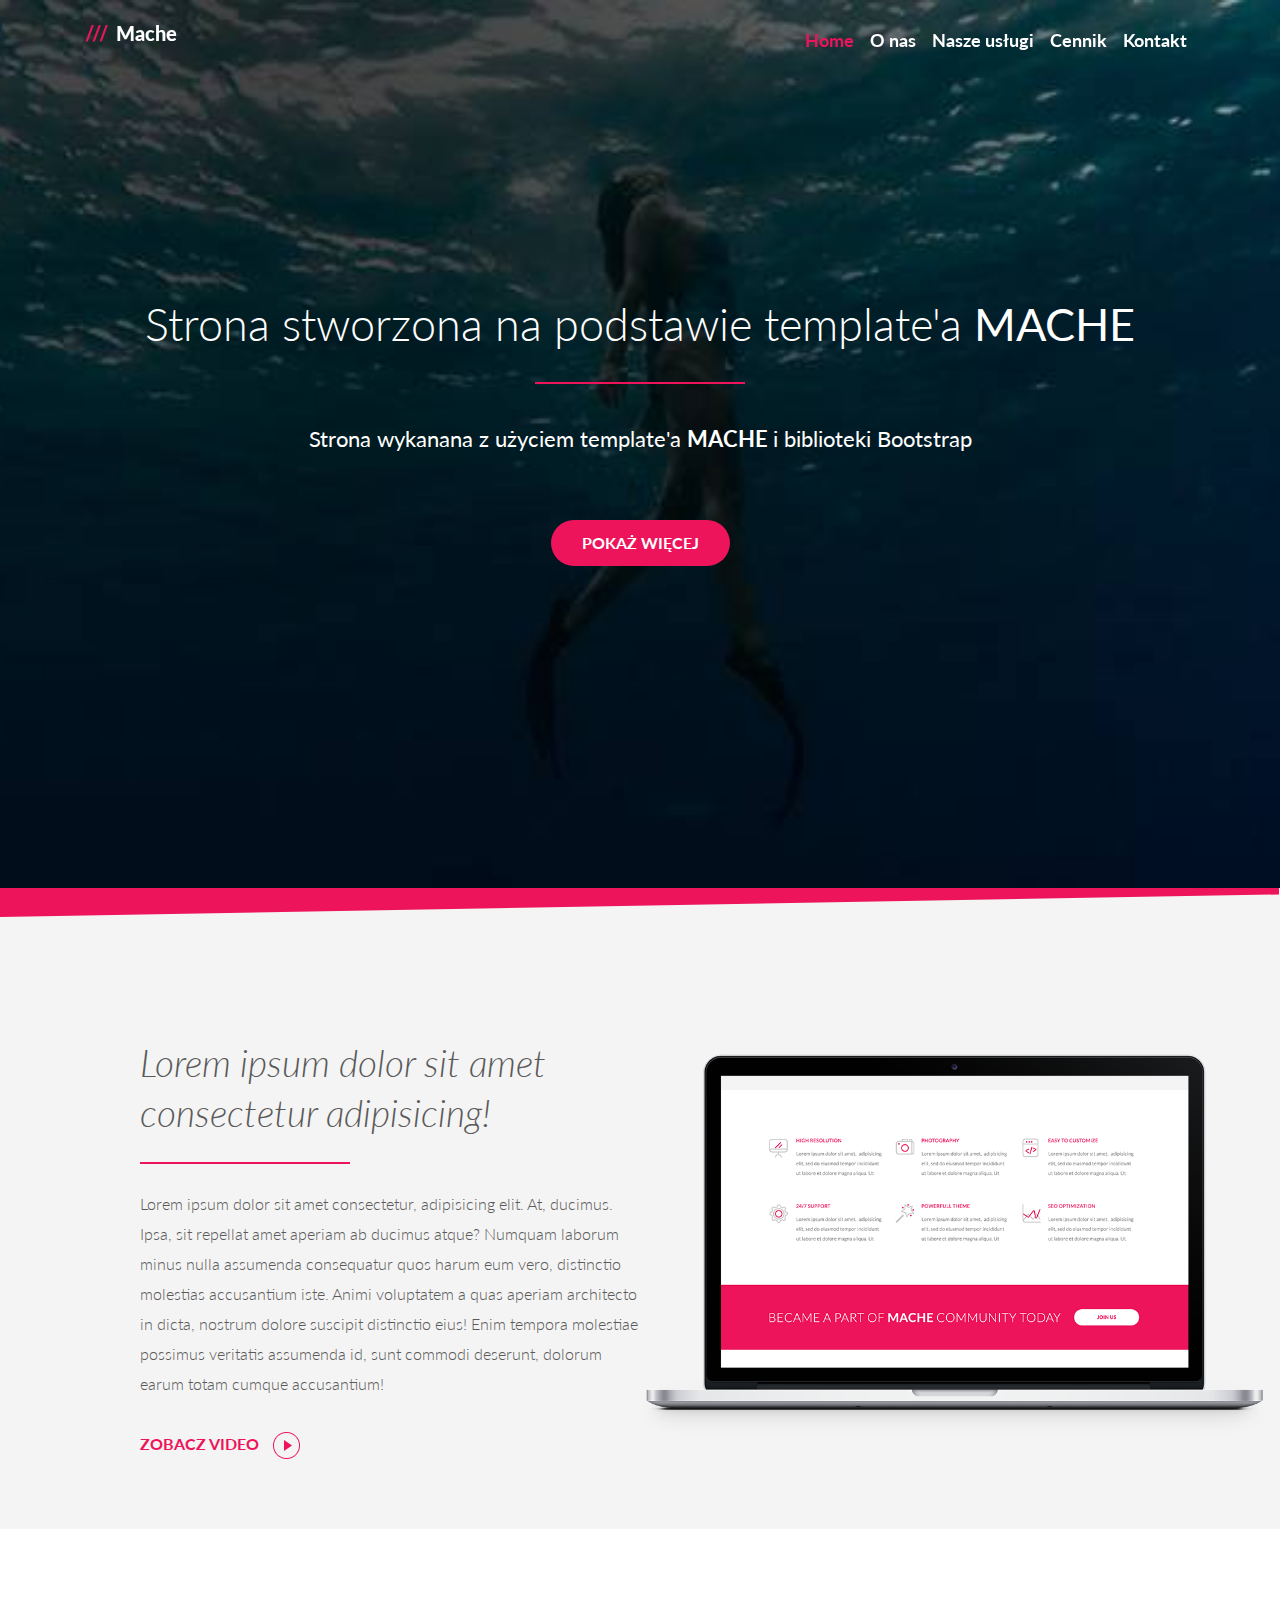
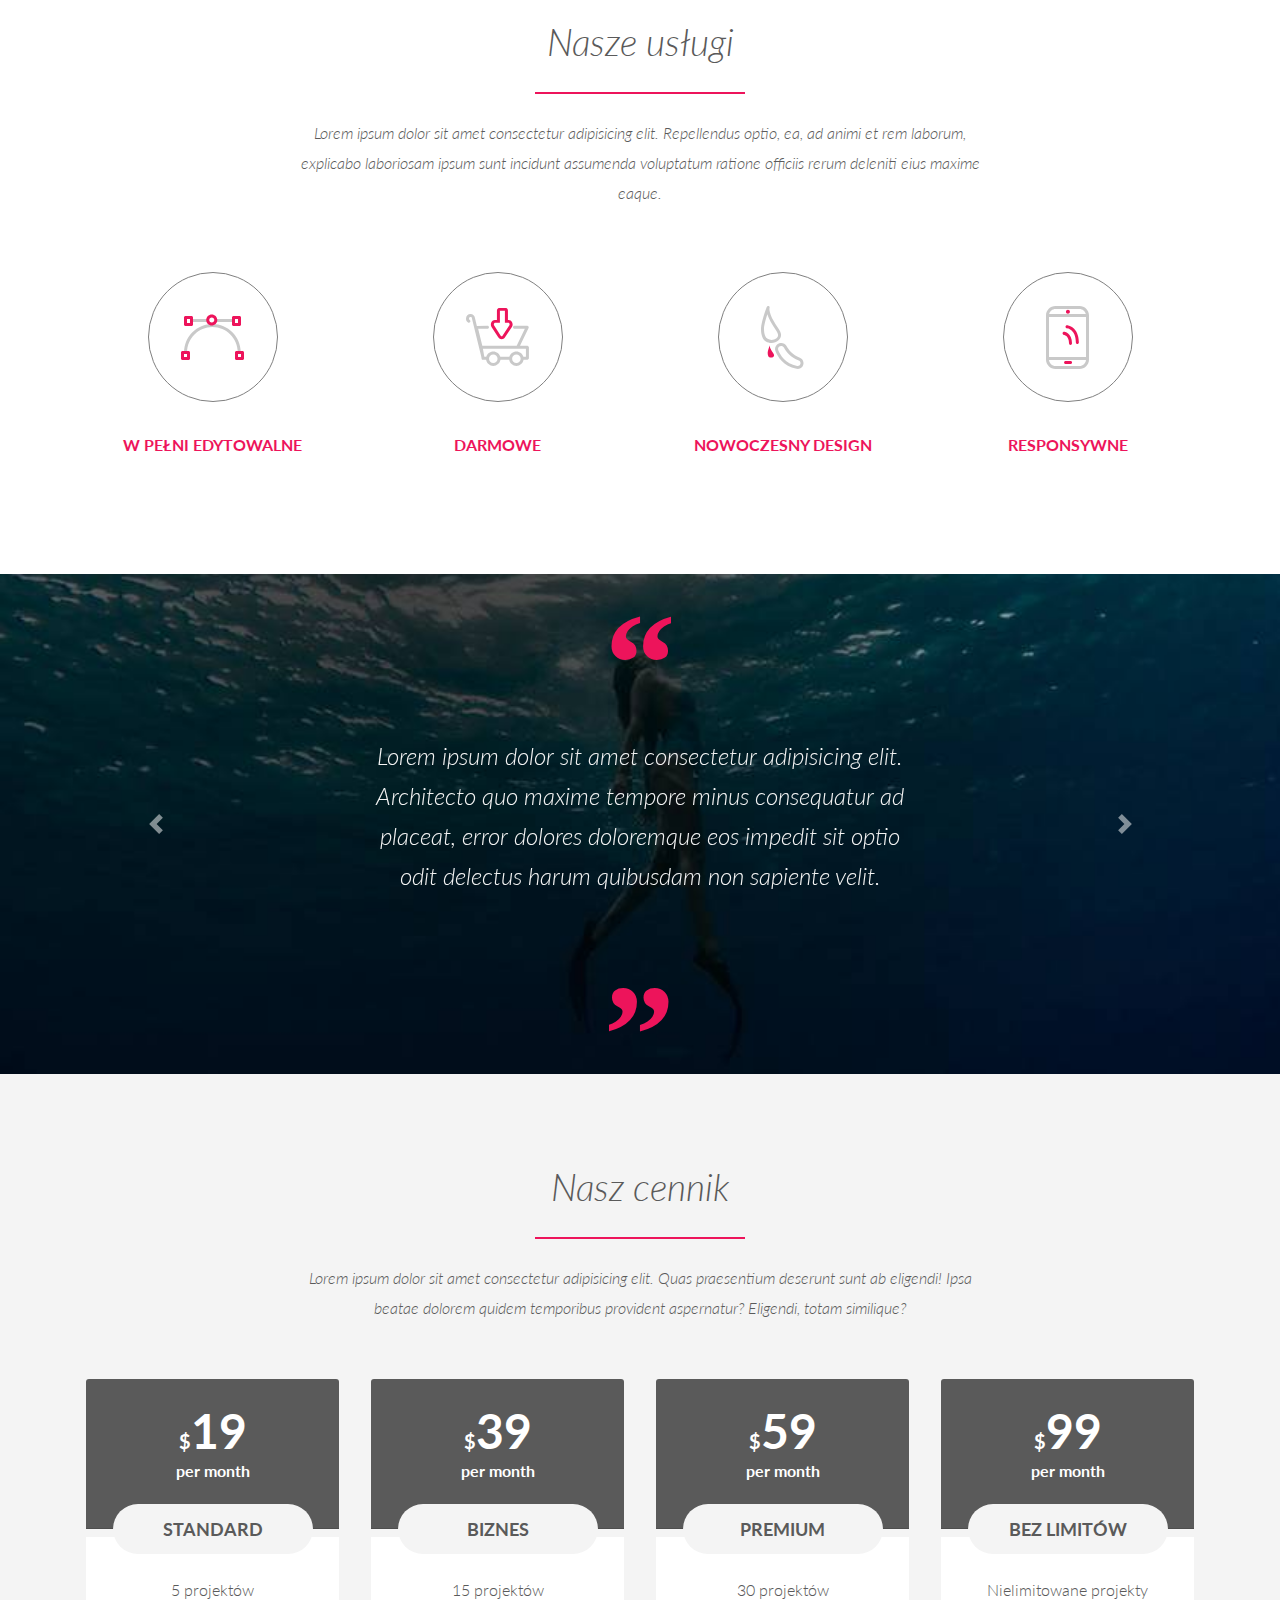
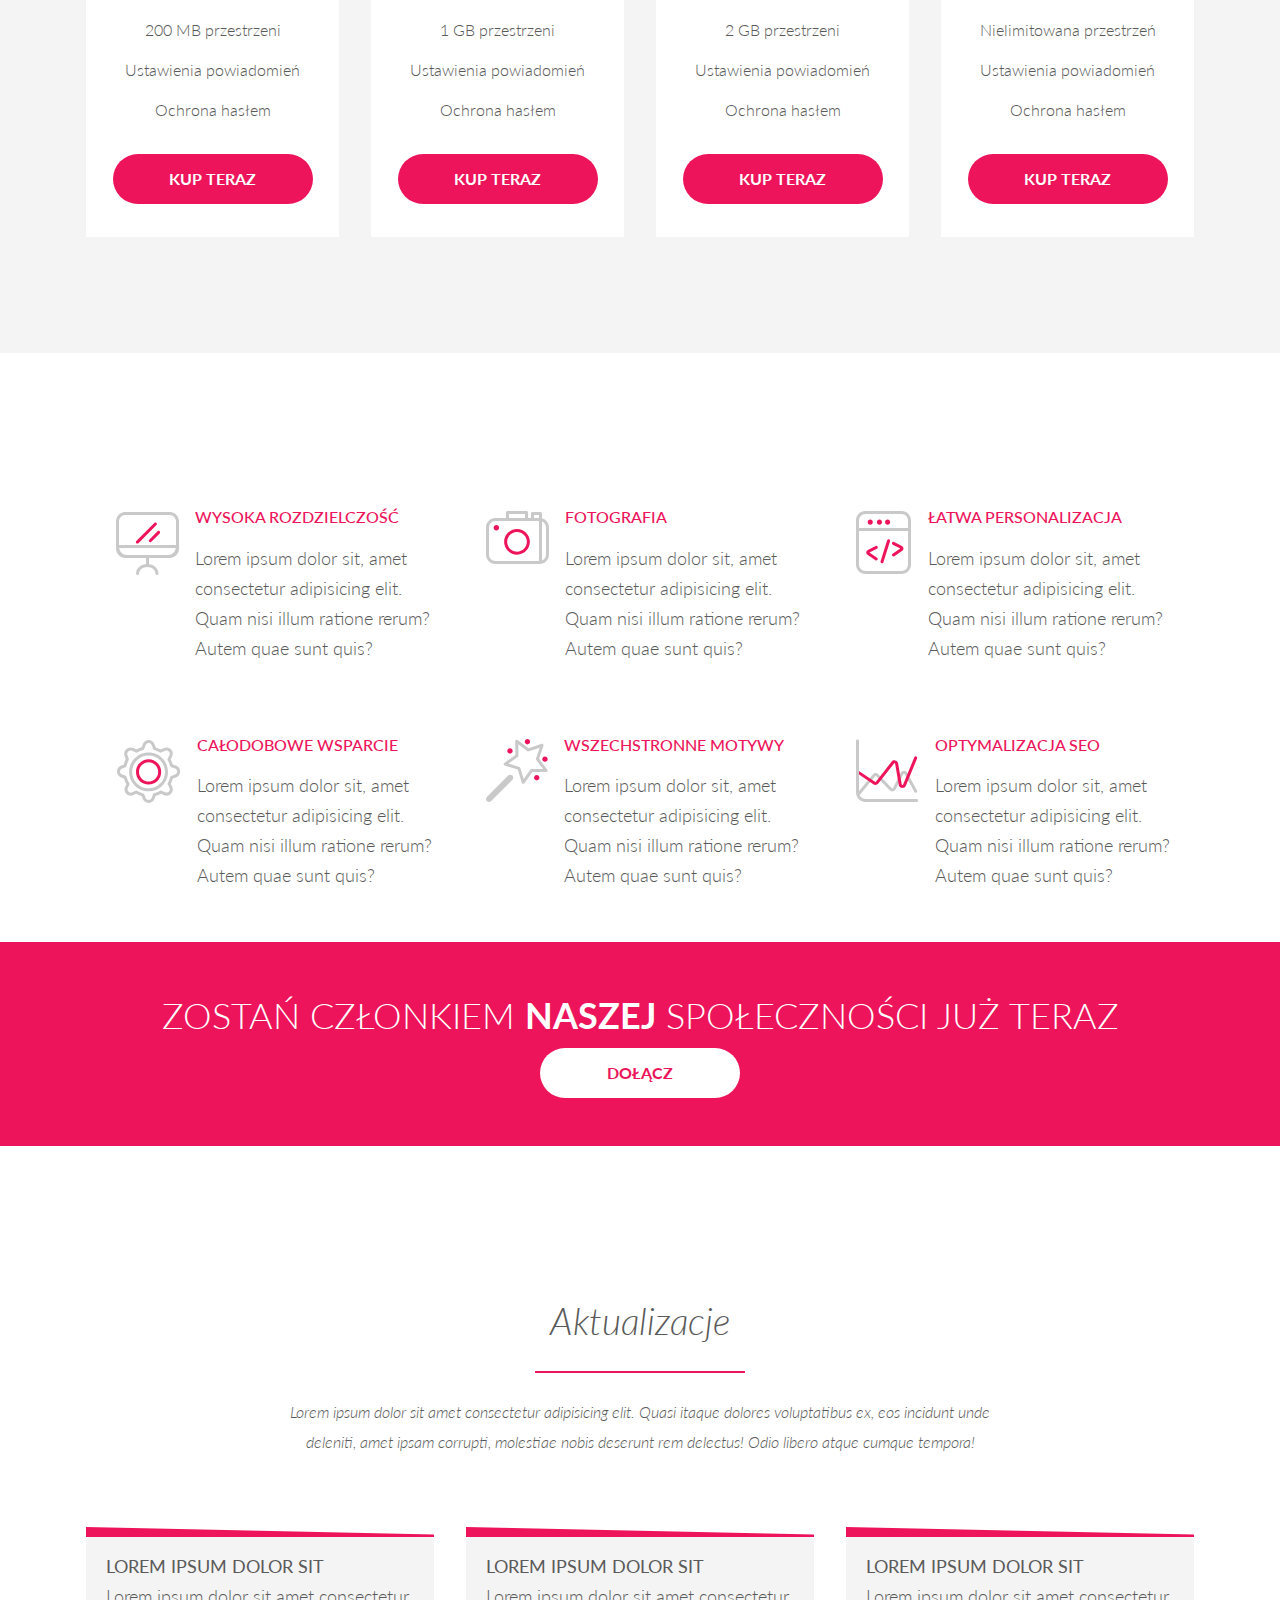
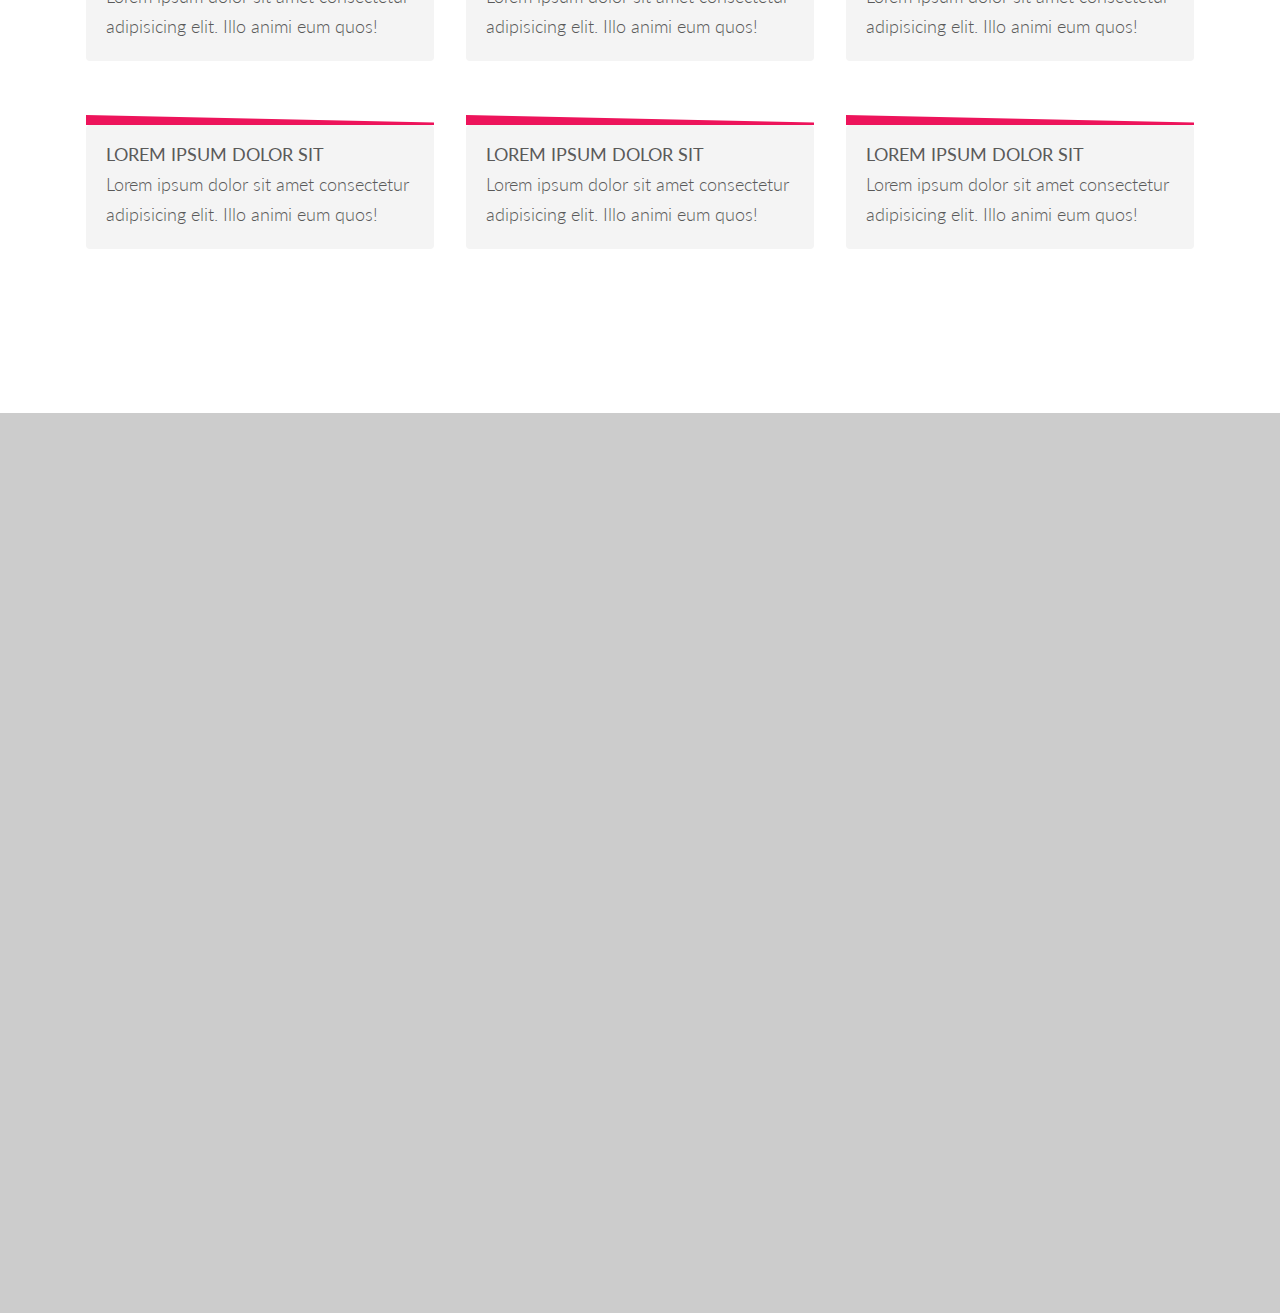
==== Mache/index.html @ 7dc3425c "fix updates paddings" ====
<!DOCTYPE html>
<html lang="en">

<head>
   <meta charset="UTF-8" />
   <meta name="viewport" content="width=device-width, initial-scale=1.0" />
   <meta http-equiv="X-UA-Compatible" content="ie=edge" />
   <title>Mache</title>
   <link rel="stylesheet" href="https://stackpath.bootstrapcdn.com/bootstrap/4.3.1/css/bootstrap.min.css"
      integrity="sha384-ggOyR0iXCbMQv3Xipma34MD+dH/1fQ784/j6cY/iJTQUOhcWr7x9JvoRxT2MZw1T" crossorigin="anonymous" />
   <link
      href="https://fonts.googleapis.com/css?family=Lato:100,100italic,300,300italic,regular,italic,700,700italic,900,900italic"
      rel="stylesheet" />
   <link rel="stylesheet" href="style.css" />
</head>

<body>
   <nav class="navbar navbar-expand-md navbar-dark fixed-top font-weight-bold">
      <div class="container ">
         <div class="navbar-brand text-white">
            <span class="text-pink">///</span> Mache
         </div>
         <button class="navbar-toggler collapsed" type="button" data-toggle="collapse" data-target="#navbarMain"
            aria-controls="navbarMain" aria-expanded="false" aria-label="Pokaż/ukryj menu">
            <span class="navbar-toggler-icon"></span>
         </button>
         <div class="collapse navbar-collapse justify-content-end text-white text-center" id="navbarMain">
            <div class="navbar-nav ">
               <a class="nav-item nav-link py-3 py-md-2 active" href="#home" >Home</a>
               <a class="nav-item nav-link py-3 py-md-2" href="#about">O nas</a>
               <a class="nav-item nav-link py-3 py-md-2" href="#services">Nasze usługi</a>
               <a class="nav-item nav-link py-3 py-md-2" href="#prices">Cennik</a>
               <a class="nav-item nav-link py-3 py-md-2" href="#contact">Kontakt</a>
            </div>
         </div>
         <div class="mask" data-toggle="collapse" data-target="#navbarMain"></div>
      </div>
   </nav>
   <header id="home" class="pt-5 header text-white js-section">
      <div class="container pt-5 p-4 text-center">

         <h1>
            Strona stworzona na podstawie template'a <strong> MACHE</strong>
         </h1>
         <hr>
         <p>
            Strona wykanana z użyciem template'a
            <strong> MACHE </strong>
            i biblioteki Bootstrap
         </p>
         <a class="btn show-more-btn font-weight-bold text-uppercase m-md-5" href="https://freetemplates.pro/downloads/mache-html-template-for-business/ ">Pokaż więcej</a>
      </div>

   </header>
   <div class="header-divider">
   </div>
   <section id="about" class="about bg-lgrey font-weight-light js-section">
      <div class="about-wrapper">
         <div class="about-text">

            <h2 class="font-weight-light font-italic">Lorem ipsum dolor sit amet consectetur adipisicing!</h2>
            <hr>
            <p>
               Lorem ipsum dolor sit amet consectetur, adipisicing elit. At, ducimus. Ipsa, sit repellat amet aperiam ab
               ducimus atque? Numquam laborum minus nulla assumenda consequatur quos harum eum vero, distinctio
               molestias
               accusantium iste. Animi voluptatem a quas aperiam architecto in dicta, nostrum dolore suscipit distinctio
               eius!
               Enim tempora molestiae possimus veritatis assumenda id, sunt commodi deserunt, dolorum earum totam cumque
               accusantium!
            </p>
            <a href="#" class="text-pink font-weight-bold text-uppercase">Zobacz video <img class="play" src="static/play.png" alt=""></a>
         </div>
      </div>
      <img class="mac mt-3" src="static/MacBook Pro.png" alt="Laptop">
   </section>
   <section id="services"
      class="services text-section d-flex flex-column align-items-center font-weight-light p-3 p-md-2 pt-lg-5 js-section">
      <h2 class="font-weight-light m-0 mb-md-2 pt-3 pt-md-5 font-italic">Nasze usługi</h2>
      <hr class="my-md-4">
      <p class="text-center font-italic ">
         Lorem ipsum dolor sit amet consectetur adipisicing elit. Repellendus optio, ea, ad animi et rem laborum,
         explicabo laboriosam ipsum sunt incidunt assumenda voluptatum ratione officiis rerum deleniti eius maxime
         eaque.
      </p>

      <div class="container mt-3 pt-md-4 pb-5 mb-lg-5">
         <div class="row">
            <div
               class="services-item col-12 col-md-6 col-lg-3 d-flex flex-column justify-content-between align-items-center my-2">
               <div class="services-img-wrapper d-flex justify-content-center align-items-center"> <img
                     src="static/service1.svg" class="services-img" alt="W pełni edytowalne"></div>
               <h3 class="text-uppercase text-pink font-weight-bold">W pełni edytowalne</h3>
            </div>
            <div
               class="services-item col-12 col-md-6 col-lg-3 d-flex flex-column justify-content-between align-items-center my-2">
               <div class="services-img-wrapper d-flex justify-content-center align-items-center"> <img
                     src="static/service2.svg" class="services-img" alt="Darmowe">
               </div>
               <h3 class="text-uppercase text-pink font-weight-bold">darmowe</h3>
            </div>
            <div
               class="services-item col-12 col-md-6 col-lg-3 d-flex flex-column justify-content-between align-items-center my-2">
               <div class="services-img-wrapper d-flex justify-content-center align-items-center"> <img
                     src="static/service3.svg" class="services-img" alt="nowoczesny design"></div>
               <h3 class="text-uppercase text-pink font-weight-bold">nowoczesny design</h3>
            </div>
            <div
               class="services-item col-12 col-md-6 col-lg-3 d-flex flex-column justify-content-between align-items-center my-2">
               <div class="services-img-wrapper d-flex justify-content-center align-items-center"> <img
                     src="static/service4.svg" class="services-img" alt="responsywne">
               </div>
               <h3 class="text-uppercase text-pink font-weight-bold">responsywne</h3>
            </div>
         </div>
      </div>
   </section>

   <section id="quotes" class="quotes py-5 carousel slide d-flex align-items-center font-italic font-weight-light"
      data-ride="carousel">
      <div class="container position-relative">
         <div class="carousel-inner ">

            <div class="carousel-item  active">
               <div class="quote  flex-column flex-center">
                  <img src="static/quote.svg" class="quote-mark" alt="">
                  <p class="py-5 px-4 text-center flex-center ">
                     Lorem ipsum dolor sit amet consectetur adipisicing elit. Architecto quo maxime tempore minus
                     consequatur
                     ad
                     placeat, error dolores doloremque eos impedit sit optio odit delectus harum quibusdam non sapiente
                     velit.
                  </p>
                  <img src="static/quote.svg" class="quote-mark" alt="">
               </div>
            </div>
            <div class="carousel-item ">
               <div class="quote flex-column flex-center">
                  <img src="static/quote.svg" class="quote-mark" alt="">
                  <p class="py-5 px-4 text-center flex-center">
                     Lorem ipsum dolor sit, amet consectetur adipisicing elit. Provident accusantium, at blanditiis quam
                     architecto sapiente laborum esse eligendi, nesciunt quod, asperiores tempore ipsa! Vero, pariatur
                     excepturi consequatur animi iste debitis.
                  </p>
                  <img src="static/quote.svg" class="quote-mark" alt="">
               </div>
            </div>
            <div class="carousel-item ">
               <div class="quote flex-column flex-center">
                  <img src="static/quote.svg" class="quote-mark" alt="">
                  <p class="py-5 px-4 text-center flex-center">
                     Lorem ipsum dolor sit, amet consectetur adipisicing elit. Sint facere quia rerum veritatis quo
                     maiores
                     laudantium, quae expedita assumenda itaque commodi doloribus voluptatem blanditiis, repudiandae
                     deserunt quam ipsum, provident molestias.
                  </p>
                  <img src="static/quote.svg" class="quote-mark" alt="">
               </div>
            </div>
         </div>
         <a class="carousel-control-prev" href="#quotes" role="button" data-slide="prev">
            <span class="carousel-control-prev-icon" aria-hidden="true"></span>
            <span class="sr-only">Previous</span>
          </a>
         <a class="carousel-control-next" href="#quotes" role="button" data-slide="next">
            <span class="carousel-control-next-icon" aria-hidden="true"></span>
            <span class="sr-only">Next</span>
          </a>

      </div>
   </section>
   <section id="prices"
      class="prices text-section d-flex flex-column align-items-center font-weight-light p-3 p-md-1 pt-lg-5  js-section">
      <h2 class="font-weight-light m-0 mb-md-2 pt-3 pt-md-5 font-italic">Nasz cennik</h2>
      <hr class="my-md-4">
      <p class="text-center font-italic ">
         Lorem ipsum dolor sit amet consectetur adipisicing elit. Quas praesentium deserunt sunt ab eligendi! Ipsa
         beatae dolorem quidem temporibus provident aspernatur? Eligendi, totam similique?
      </p>

      <div class="container mt-3 pt-md-4 pb-5 mb-lg-5">
         <div class="row">
            <div
               class="card border-0 bg-transparent col-12 col-md-6 col-xl-3 d-flex flex-column justify-content-between align-items-center p-0 px-3  mb-3">

               <div class="card-header w-100 flex-center flex-column font-weight-bold">
                  <h3 class="font-weight-bold m-n1">
                     <span class="price-small">$</span>19
                  </h3>
                  <p>per month</p>

               </div>
               <div class="prices-plan font-weight-bold text-uppercase flex-center">
                  Standard</div>
               <div class="card-body bg-white w-100 flex-center flex-column mt-2 ">
                  <p>5 projektów</p>
                  <p>200 MB przestrzeni</p>
                  <p>Ustawienia powiadomień</p>
                  <p>Ochrona hasłem</p>
                  <div class="btn font-weight-bold text-uppercase mt-4 bg-pink btn-buy flex-center">
                     Kup teraz</div>
               </div>
            </div>
            <div
               class="card border-0 bg-transparent col-12 col-md-6 col-xl-3 d-flex flex-column justify-content-between align-items-center p-0 px-3  mb-3">

               <div class="card-header w-100 flex-center flex-column font-weight-bold">
                  <h3 class="font-weight-bold m-n1">
                     <span class="price-small">$</span>39
                  </h3>
                  <p>per month</p>

               </div>
               <div class="prices-plan font-weight-bold text-uppercase flex-center">
                  Biznes</div>
               <div class="card-body bg-white w-100 flex-center flex-column mt-2 ">
                  <p>15 projektów</p>
                  <p>1 GB przestrzeni</p>
                  <p>Ustawienia powiadomień</p>
                  <p>Ochrona hasłem</p>
                  <div class="btn font-weight-bold text-uppercase mt-4 bg-pink btn-buy flex-center">
                     Kup teraz</div>
               </div>
            </div>
            <div
               class="card border-0 bg-transparent col-12 col-md-6 col-xl-3 d-flex flex-column justify-content-between align-items-center p-0 px-3  mb-3">

               <div class="card-header w-100 flex-center flex-column font-weight-bold">
                  <h3 class="font-weight-bold m-n1">
                     <span class="price-small">$</span>59
                  </h3>
                  <p>per month</p>

               </div>
               <div class="prices-plan font-weight-bold text-uppercase flex-center">
                  Premium</div>
               <div class="card-body bg-white w-100 flex-center flex-column mt-2 ">
                  <p>30 projektów</p>
                  <p>2 GB przestrzeni</p>
                  <p>Ustawienia powiadomień</p>
                  <p>Ochrona hasłem</p>
                  <div class="btn font-weight-bold text-uppercase mt-4 bg-pink btn-buy flex-center">
                     Kup teraz</div>
               </div>
            </div>
            <div class="card border-0 bg-transparent col-12 col-md-6 col-xl-3  flex-column flex-center p-0 px-3  mb-3">

               <div class="card-header w-100 flex-center flex-column font-weight-bold">
                  <h3 class="font-weight-bold m-n1">
                     <span class="price-small">$</span>99
                  </h3>
                  <p>per month</p>

               </div>
               <div class="prices-plan font-weight-bold text-uppercase flex-center">
                  Bez limitów</div>
               <div class="card-body bg-white w-100 flex-center flex-column mt-2 ">
                  <p>Nielimitowane projekty</p>
                  <p>Nielimitowana przestrzeń</p>
                  <p>Ustawienia powiadomień</p>
                  <p>Ochrona hasłem</p>
                  <div class="btn font-weight-bold text-uppercase mt-4 bg-pink btn-buy flex-center">
                     Kup teraz</div>
               </div>
            </div>

         </div>
      </div>
      </div>
   </section>
   <section class="features container">
      <div class=" row pt-4 px-0 m-0 text-center text-md-left">
         <div
            class="card border-0 col-12 col-md-6 col-lg-4 flex-center align-items-md-start flex-column flex-md-row mb-3">
            <img src="static/feature1.svg" alt="" class="m-3 mb-0 mr-md-3 mt-md-4">

            <div class="card-body font-weight-light m-0 px-0">
               <h3 class=" text-pink text-uppercase  mb-3">
                  Wysoka rozdzielczość
               </h3>
               <p>
                  Lorem ipsum dolor sit, amet consectetur adipisicing elit. Quam nisi illum ratione rerum? Autem quae
                  sunt quis?
               </p>
            </div>
         </div>
         <div
            class="card border-0 col-12 col-md-6 col-lg-4 flex-center align-items-md-start flex-column flex-md-row mb-3">
            <img src="static/feature2.svg" alt="" class="m-3 mb-0 mr-md-3 mt-md-4">

            <div class="card-body font-weight-light m-0 px-0">
               <h3 class=" text-pink text-uppercase  mb-3">
                  Fotografia
               </h3>
               <p>
                  Lorem ipsum dolor sit, amet consectetur adipisicing elit. Quam nisi illum ratione rerum? Autem quae
                  sunt quis?
               </p>
            </div>
         </div>
         <div
            class="card border-0 col-12 col-md-6 col-lg-4 flex-center align-items-md-start flex-column flex-md-row mb-3">
            <img src="static/feature3.svg" alt="" class="m-3 mb-0 mr-md-3 mt-md-4">

            <div class="card-body font-weight-light m-0 px-0">
               <h3 class=" text-pink text-uppercase  mb-3">
                  Łatwa personalizacja
               </h3>
               <p>
                  Lorem ipsum dolor sit, amet consectetur adipisicing elit. Quam nisi illum ratione rerum? Autem quae
                  sunt quis?
               </p>
            </div>
         </div>
         <div
            class="card border-0 col-12 col-md-6 col-lg-4 flex-center align-items-md-start flex-column flex-md-row mb-3">
            <img src="static/feature4.svg" alt="" class="m-3 mb-0 mr-md-3 mt-md-4">

            <div class="card-body font-weight-light m-0 px-0">
               <h3 class=" text-pink text-uppercase  mb-3">
                  Całodobowe wsparcie
               </h3>
               <p>
                  Lorem ipsum dolor sit, amet consectetur adipisicing elit. Quam nisi illum ratione rerum? Autem quae
                  sunt quis?
               </p>
            </div>
         </div>
         <div
            class="card border-0 col-12 col-md-6 col-lg-4 flex-center align-items-md-start flex-column flex-md-row mb-3">
            <img src="static/feature5.svg" alt="" class="m-3 mb-0 mr-md-3 mt-md-4">

            <div class="card-body font-weight-light m-0 px-0">
               <h3 class=" text-pink text-uppercase  mb-3">
                  Wszechstronne motywy
               </h3>
               <p>
                  Lorem ipsum dolor sit, amet consectetur adipisicing elit. Quam nisi illum ratione rerum? Autem quae
                  sunt quis?
               </p>
            </div>
         </div>
         <div
            class="card border-0 col-12 col-md-6 col-lg-4 flex-center align-items-md-start flex-column flex-md-row mb-3">
            <img src="static/feature6.svg" alt="" class="m-3 mb-0 mr-md-3 mt-md-4">

            <div class="card-body font-weight-light m-0 px-0">
               <h3 class=" text-pink text-uppercase  mb-3">
                  Optymalizacja SEO
               </h3>
               <p>
                  Lorem ipsum dolor sit, amet consectetur adipisicing elit. Quam nisi illum ratione rerum? Autem quae
                  sunt quis?
               </p>
            </div>
         </div>
      </div>
   </section>

   <section id="contact" class="join-us bg-pink text-white text-center text-uppercase py-5 js-section">
      <h2 class="font-weight-light px-3">
         Zostań członkiem <span class="font-weight-bold" >naszej</span> społeczności już teraz
      </h2>
      <button class="btn btn-join-us text-uppercase font-weight-bold">
         Dołącz
      </button>
   </section>

   <section
      class="updates text-center text-section d-flex flex-column align-items-center font-weight-light p-3 p-md-1 pt-lg-5">
      <h2 class="font-weight-light m-0 mb-md-2 pt-3 pt-md-5 font-italic">Aktualizacje</h2>
      <hr class="my-md-4">
      <p class="font-italic">
         Lorem ipsum dolor sit amet consectetur adipisicing elit. Quasi itaque dolores voluptatibus ex, eos incidunt
         unde deleniti, amet ipsam corrupti, molestiae nobis deserunt rem delectus! Odio libero atque cumque tempora!
      </p>

      <div class="container mt-3 pt-md-4 pt-lg-5 pb-5 mb-lg-5">
         <div class="row">
            <div class="col-12 col-sm-6 col-lg-4 p-0 mb-3 px-3 pb-3 pb-sm-5">
               <div class="card text-left border-0 bg-lgrey">
                  <img src="https://source.unsplash.com/random/800x600?sig=1" alt=""
                     class="card-img-top card-img grayscale">
                  <img src="static/headerSpacer.svg" alt="" class="card-spacer w-100">
                  <div class="card-header bg-transparent font-weight-normal text-uppercase border-0 pb-0 mt-n2">
                     Lorem ipsum dolor sit
                  </div>
                  <div class="card-body flex-center flex-column pt-0">
                     Lorem ipsum dolor sit amet consectetur adipisicing elit. Illo animi eum quos!
                  </div>
               </div>
            </div>
            <div class="col-12 col-sm-6 col-lg-4 p-0 mb-3 px-3 pb-3 pb-sm-5">
               <div class="card text-left border-0 bg-lgrey">
                  <img src="https://source.unsplash.com/random/800x600?sig=2" alt=""
                     class="card-img-top card-img grayscale">
                  <img src="static/headerSpacer.svg" alt="" class="card-spacer w-100">
                  <div class="card-header bg-transparent font-weight-normal text-uppercase border-0 pb-0 mt-n2">
                     Lorem ipsum dolor sit
                  </div>
                  <div class="card-body flex-center flex-column pt-0">
                     Lorem ipsum dolor sit amet consectetur adipisicing elit. Illo animi eum quos!
                  </div>
               </div>
            </div>
            <div class="col-12 col-sm-6 col-lg-4 p-0 mb-3 px-3 pb-3 pb-sm-5">
               <div class="card text-left border-0 bg-lgrey">
                  <img src="https://source.unsplash.com/random/800x600?sig=3" alt=""
                     class="card-img-top card-img grayscale">
                  <img src="static/headerSpacer.svg" alt="" class="card-spacer w-100">
                  <div class="card-header bg-transparent font-weight-normal text-uppercase border-0 pb-0 mt-n2">
                     Lorem ipsum dolor sit
                  </div>
                  <div class="card-body flex-center flex-column pt-0">
                     Lorem ipsum dolor sit amet consectetur adipisicing elit. Illo animi eum quos!
                  </div>
               </div>
            </div>
            <div class="col-12 col-sm-6 col-lg-4 p-0 mb-3 px-3 pb-3 pb-sm-5">
               <div class="card text-left border-0 bg-lgrey">
                  <img src="https://source.unsplash.com/random/800x600?sig=4" alt=""
                     class="card-img-top card-img grayscale">
                  <img src="static/headerSpacer.svg" alt="" class="card-spacer w-100">
                  <div class="card-header bg-transparent font-weight-normal text-uppercase border-0 pb-0 mt-n2">
                     Lorem ipsum dolor sit
                  </div>
                  <div class="card-body flex-center flex-column pt-0">
                     Lorem ipsum dolor sit amet consectetur adipisicing elit. Illo animi eum quos!
                  </div>
               </div>
            </div>
            <div class="col-12 col-sm-6 col-lg-4 p-0 mb-3 px-3 pb-3 pb-sm-5">
               <div class="card text-left border-0 bg-lgrey">
                  <img src="https://source.unsplash.com/random/800x600?sig=5" alt=""
                     class="card-img-top card-img grayscale">
                  <img src="static/headerSpacer.svg" alt="" class="card-spacer w-100">
                  <div class="card-header bg-transparent font-weight-normal text-uppercase border-0 pb-0 mt-n2">
                     Lorem ipsum dolor sit
                  </div>
                  <div class="card-body flex-center flex-column pt-0">
                     Lorem ipsum dolor sit amet consectetur adipisicing elit. Illo animi eum quos!
                  </div>
               </div>
            </div>
            <div class="col-12 col-sm-6 col-lg-4 p-0 mb-3 px-3 pb-3 pb-sm-5">
               <div class="card text-left border-0 bg-lgrey">
                  <img src="https://source.unsplash.com/random/800x600?sig=6" alt=""
                     class="card-img-top card-img grayscale">
                  <img src="static/headerSpacer.svg" alt="" class="card-spacer w-100">
                  <div class="card-header bg-transparent font-weight-normal text-uppercase border-0 pb-0 mt-n2">
                     Lorem ipsum dolor sit
                  </div>
                  <div class="card-body flex-center flex-column pt-0">
                     Lorem ipsum dolor sit amet consectetur adipisicing elit. Illo animi eum quos!
                  </div>
               </div>
            </div>
         </div>
      </div>
   </section>
   <div style=" height: 100vh; background-color: #ccc;"></div>





   <!--  -->
   <!--  -->
   <!--  -->
   <!--  -->
   <!--  -->













   <script src="https://code.jquery.com/jquery-3.3.1.min.js"
      integrity="sha384-tsQFqpEReu7ZLhBV2VZlAu7zcOV+rXbYlF2cqB8txI/8aZajjp4Bqd+V6D5IgvKT" crossorigin="anonymous">
   </script>
   <script src="https://cdnjs.cloudflare.com/ajax/libs/popper.js/1.14.7/umd/popper.min.js"
      integrity="sha384-UO2eT0CpHqdSJQ6hJty5KVphtPhzWj9WO1clHTMGa3JDZwrnQq4sF86dIHNDz0W1" crossorigin="anonymous">
   </script>
   <script src="https://stackpath.bootstrapcdn.com/bootstrap/4.3.1/js/bootstrap.min.js"
      integrity="sha384-JjSmVgyd0p3pXB1rRibZUAYoIIy6OrQ6VrjIEaFf/nJGzIxFDsf4x0xIM+B07jRM" crossorigin="anonymous">
   </script>
   <script src="app.js"></script>
</body>

</html>
---- Mache/style.css ----
:root {
   --pink: #ed145b;
   --lgrey: #f4f4f4;
   --grey: #808080;
   --white: #ffffff;
   --black: #000000;
   --dark: #2a2a2a;
}


html {

   scroll-behavior: smooth;
}

body {
   font-family: Lato, Arial, sand-serif;
}

@media (min-width: 768px) {
   body {
      font-size: 18px;
   }
}

/* global styles */
.text-pink {
   color: var(--pink);
}

.bg-pink {
   background-color: var(--pink);
}

.bg-lgrey {
   background-color: var(--lgrey);
}

hr {
   display: inline-block;
   border-top: 2px solid var(--pink);
   width: 210px;
}

.flex-center {
   display: flex;
   justify-content: center;
   align-items: center;
}

/* global styles end */

/* nav */
.navbar .navbar-toggler {
   border: none;
}

.navbar .navbar-brand {
   font-weight: 900;
}

.navbar .navbar-brand span {
   letter-spacing: 3px
}

.navbar .navbar-toggler-icon {
   background-image: url("data:image/svg+xml,%3csvg viewBox='0 0 30 30' xmlns='http://www.w3.org/2000/svg'%3e%3cpath stroke='rgba(255, 255, 255, 1)' stroke-width='5' stroke-linecap='round' stroke-miterlimit='10' d='M4 5h22M4 15h22M4 25h22'/%3e%3c/svg%3e");
}

#navbarMain .nav-link {
   color: var(--white);
   /* padding: 10px 0 10px 0; */
}

#navbarMain .nav-link.active {
   color: var(--pink);
}

.navbar-nav {
   z-index: 10;

   background-color: var(--dark);
}

.navbar--top {
   background-color: var(--dark);
}

.mask {

   position: fixed;
   z-index: -1;
   top: 0;
   bottom: 0;
   left: 0;
   right: 0;
   opacity: 1;
   visibility: visible;
   background-color: rgba(42, 42, 42, 0.5);
   transition: opacity 0.4s;

}


.collapsed~.mask {
   opacity: 0;
   visibility: hidden;
}

@media (min-width: 768px) {
   .navbar {
      height: 80px;
   }

   .navbar-nav {
      background-color: transparent;
      align-items: center;
   }

   .navbar .navbar-brand {
      margin-top: -6px;
      align-self: flex-start;

   }

   .mask {
      display: none;
   }

}

/* nav end */
/* header */
header.header {

   background: center/cover url(static/hederimg.jpg);
   position: relative;
   z-index: 1;
   min-height: 60vh;
   display: flex;
   flex-direction: column;
   justify-content: center;
   align-items: center;
}

.header h1 {
   max-width: 540px;
   margin: 0 auto;
   font-weight: 300;
   font-size: 2em;
}


.show-more-btn {
   background-color: var(--pink);
   color: var(--white);
   border-radius: 50px;
   padding: 10px 30px;
   margin: 20px;
}

.show-more-btn:hover {
   background-color: var(--white);
   color: var(--pink);
}

.header-divider {
   position: absolute;
   margin: -1px;
   width: 100%;
   overflow: hidden;
   height: 20px;
   background-image: url(static/headerSpacer.svg);
   background-size: 100% 100%;
}

@media (min-width: 768px) {
   .header {
      padding-top: 150px !important;
      padding-bottom: 150px !important;
      font-size: 1.2rem;
   }

   .header hr {
      margin: 30px 0;
   }

}


@media (min-width: 992px) {

   .header {
      padding-top: 250px !important;
      padding-bottom: 250px !important;
      font-size: 1.4rem;
   }

   .header-divider {
      height: 30px;
   }

}

@media (min-width: 1200px) {
   header {
      padding-top: 290px !important;
   }

   .header h1 {
      max-width: none;
   }


}

@media (min-height: 1200px) {
   header.header {

      min-height: 0;
      /* height: 60vh; */
      /* max-height: 900px; */
   }
}

/* header end */

/* about */
.about {
   color: #5a5a5a;
   padding: 30px 15px 15px 15px;
   line-height: 30px;
}

.about h2 {
   font-size: 1.5rem;
   line-height: 35px
}


.about .play {
   margin-left: 10px;
}

.about .mac {
   width: 100%;
   max-width: 950px;
}


@media (min-width: 768px) {
   .about {
      display: flex;
      align-items: flex-start;
      padding-bottom: 70px;
   }

   .about-wrapper {
      width: 50%;

   }

   .about-text {

      width: 300px;
      margin-left: auto;
   }

   .about h2 {
      font-size: 2.3rem;
      line-height: 50px;
   }


   .about .mac {
      width: 50%;
   }

   .about p {
      margin-bottom: 30px;
   }
}

@media (min-width: 992px) {
   .about {
      padding-top: 100px;
   }

   .about-text {
      font-size: 1rem;
      width: 400px;
   }
}

@media (min-width: 1200px) {
   .about {
      padding-top: 150px;

      max-height: 680px
   }

   .about-text {
      width: 500px;
   }
}


/* about end */


/* text-section */

.text-section {
   color: #5a5a5a;
   line-height: 30px;

}

.text-section h2 {
   font-size: 1.5rem;
   line-height: 35px
}

.text-section p {
   max-width: 700px;
   font-size: 1rem;
}

@media (min-width: 768px) {

   .text-section h2 {
      font-size: 2.3rem;
   }
}

/* text-section end */


/* services */

.services h3 {
   font-size: 1rem;
}


.services-item {
   height: 190px;
}

.services-img-wrapper {
   width: 130px;
   height: 130px;
   border: 1px solid var(--grey);
   border-radius: 50%;
}



/* services end */

/* quotes */
.quotes {
   height: 500px;
   background: center/cover url(static/hederimg.jpg);
   color: var(--lgrey);

   line-height: 30px;
}

.quote {
   height: 500px;
}

.quote p {
   height: 300px;
   max-width: 500px;
}

.quotes .carousel-control-next,
.quotes .carousel-control-prev {
   transform: translateY(130px)
}

.quotes .carousel-control-next-icon,
.quotes .carousel-control-prev-icon {
   stroke: 1px;
}

.quote-mark:last-of-type {
   transform: rotate(180deg)
}

@media (min-width: 576px) {

   .quotes .carousel-control-next,
   .quotes .carousel-control-prev {
      transform: none;
   }
}

@media (min-width: 768px) {

   .quotes {
      font-size: 1.2rem;
      line-height: 40px
   }

   .quote p {
      max-width: 600px;
   }

}

@media (min-width: 992px) {

   .quotes {
      font-size: 1.5rem;
   }
}

/* quotes end */

/* prices */
.prices {
   background-color: var(--lgrey);

}

.prices .card {
   max-width: 400px;
   margin-left: auto;
   margin-right: auto;

}

/* cards */
.prices .card-header {
   height: 150px;
   background-color: #5a5a5a;
   color: var(--white)
}

.prices .card:hover .card-header {
   background-color: var(--pink);
}

.prices .card-header .price-small {
   font-size: 1.25rem;
}

.prices .card-header h3 {
   font-size: 3rem;
}

.btn-buy,
.prices-plan {
   height: 50px;
   width: 200px;
   border-radius: 25px;

}

.prices-plan {
   position: absolute;
   top: 150px;
   left: 50%;
   transform: translate(-50%, -50%);
   background-color: var(--lgrey);
}

.prices .card-body {
   height: 300px;
}

.prices .card-body p {
   margin: 5px;
}

.btn-buy {

   color: var(--white);
}

.btn-buy:hover {
   background-color: #5a5a5a;
   color: #fff;

}

/* prices end */



/* features */

.features {
   color: #5a5a5a;
}

.features h3 {
   font-size: 1rem;

}

.features p {
   line-height: 30px;
   max-width: 320px;
}

@media (min-width: 992px) {

   .features {

      padding-top: 110px
   }
}

/* features end */


/* join us */

.join-us h2 {
   font-size: 1.5rem;
   line-height: 35px;
}


.btn-join-us {

   color: var(--pink);
   background-color: #fff;
   height: 50px;
   width: 200px;
   border-radius: 25px;
}

.btn-join-us:hover {
   background-color: #5a5a5a;
   color: #fff;

}

@media (min-width: 768px) {

   .join-us h2 {
      font-size: 2.25rem;

      line-height: 50px;
   }
}

/* features end */


/* updates */

.updates .card {
   max-width: 400px;
   margin-left: auto;
   margin-right: auto;
}

img.grayscale {
   filter: grayscale()
}


.card-spacer {
   height: 10px;
   transform: translateY(-100%) rotateX(180deg);
}

@media (min-width: 992px) {

   .updates {

      padding-top: 110px !important;
   }
}

/* updates end */
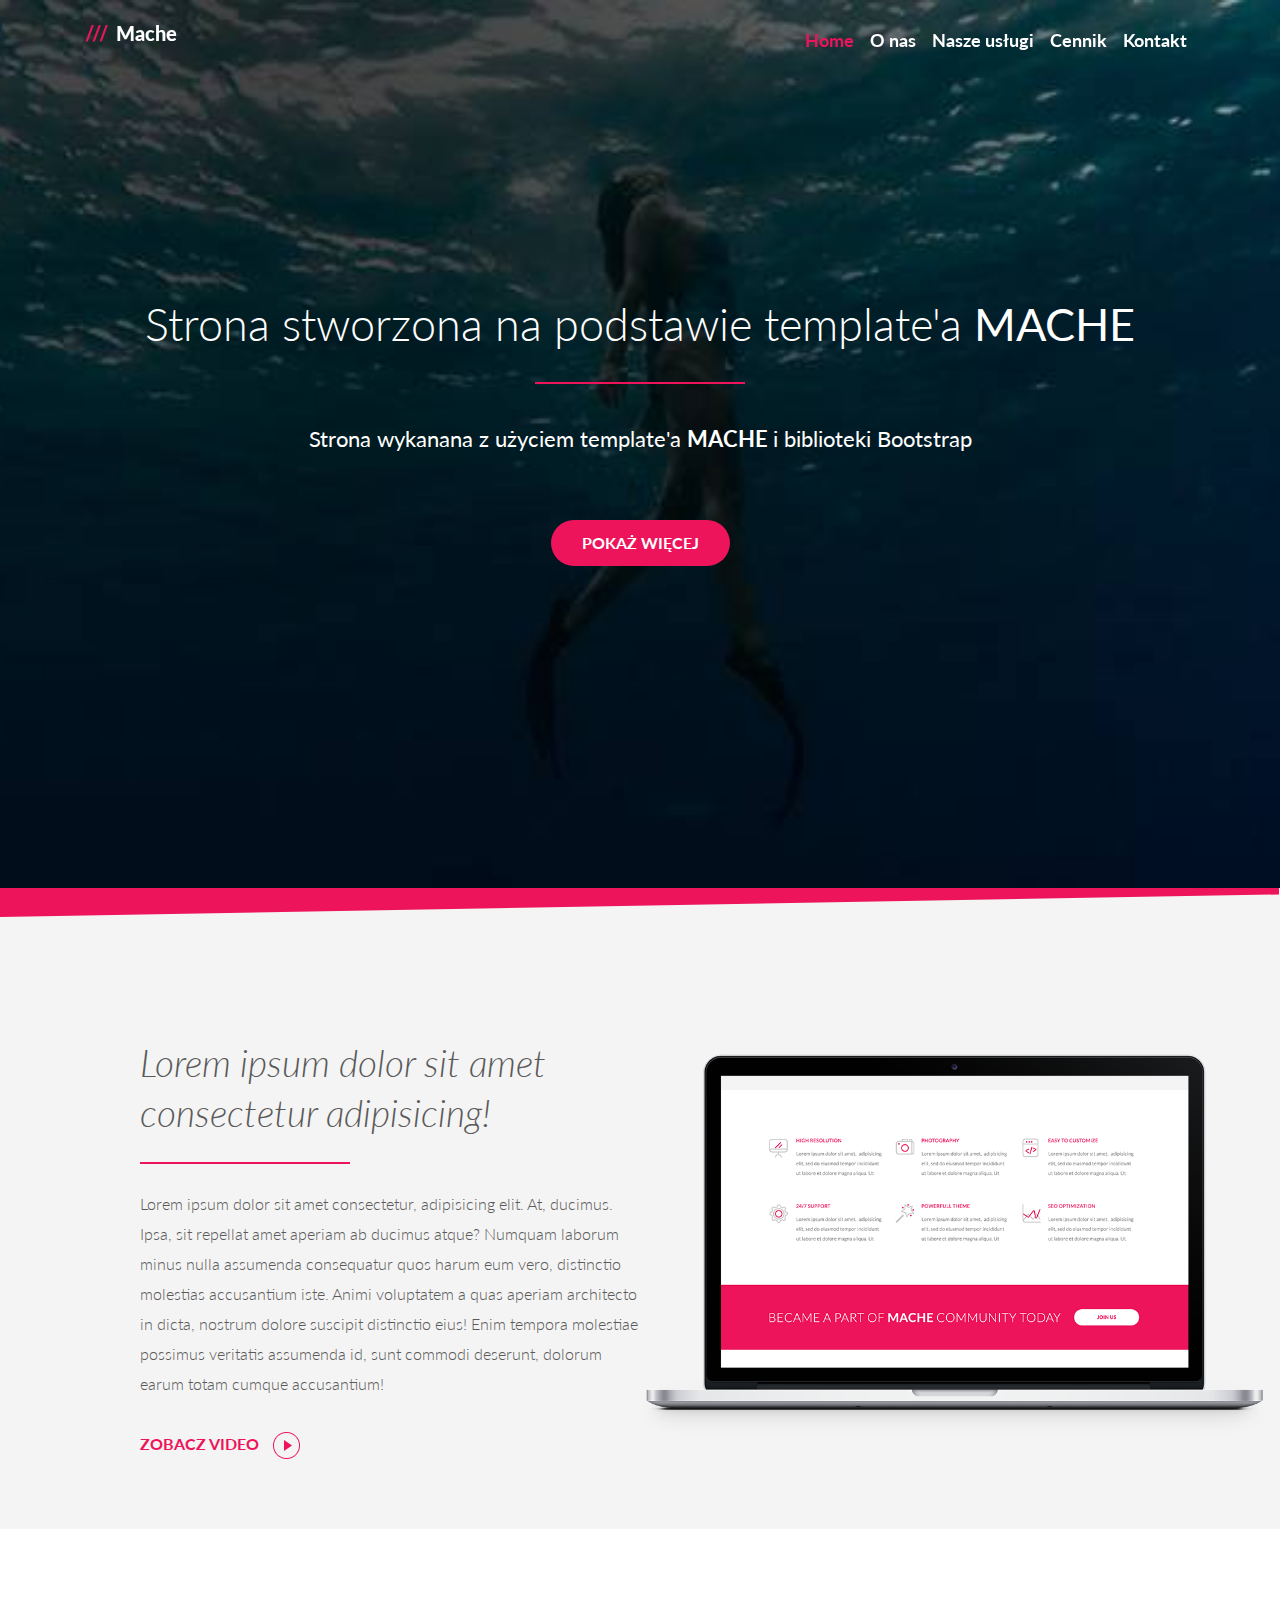
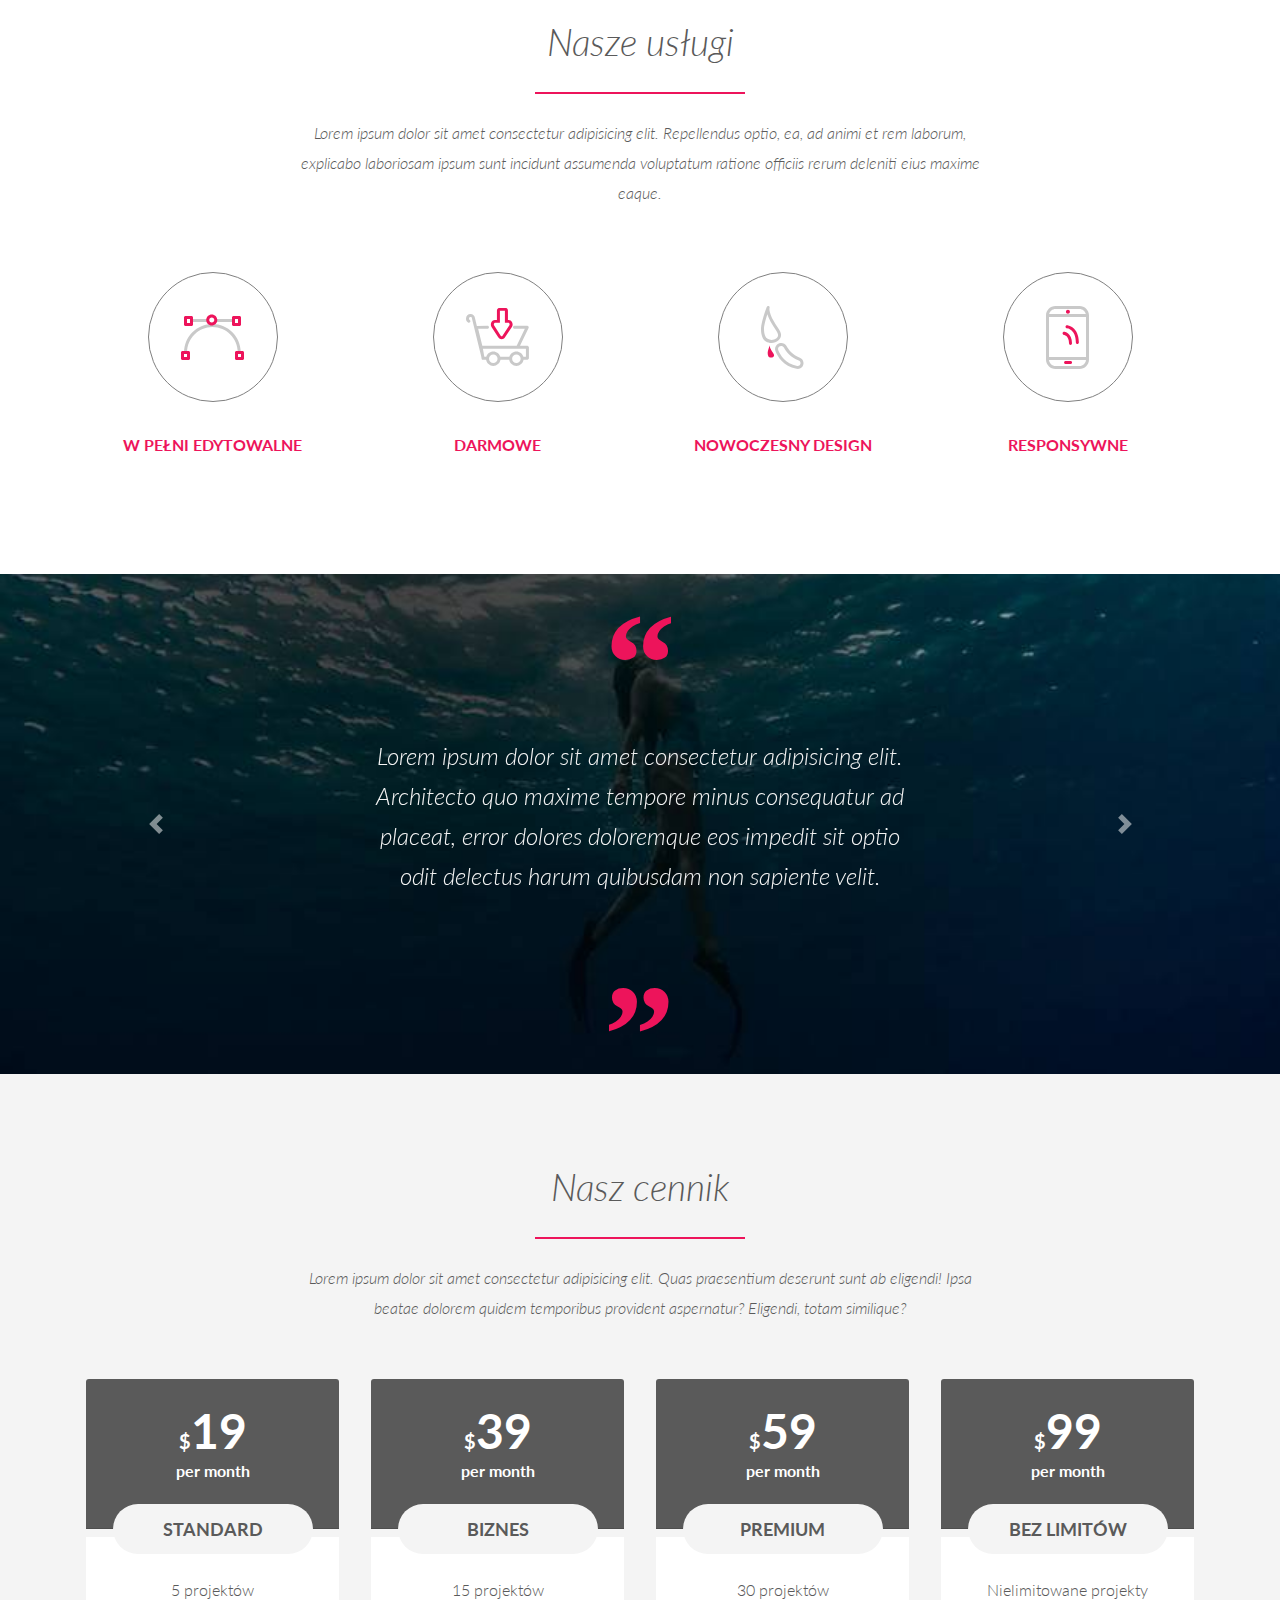
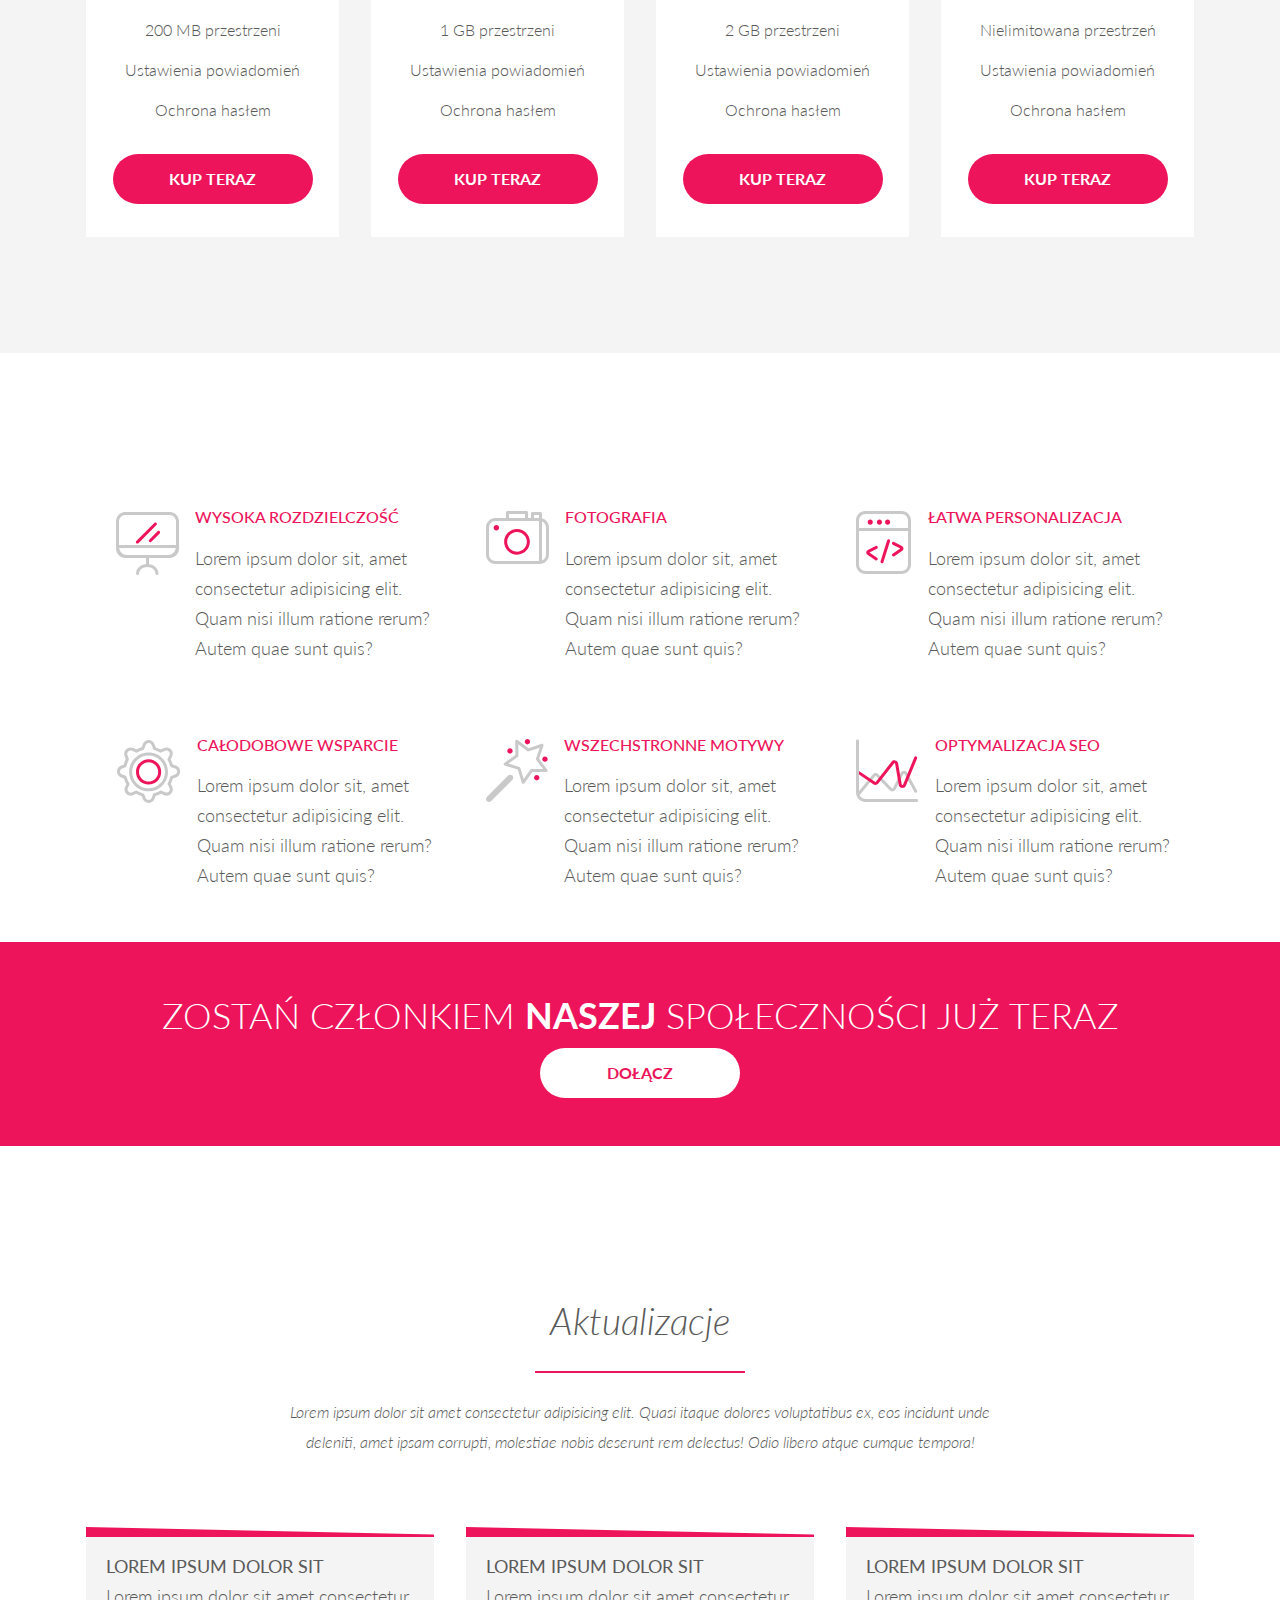
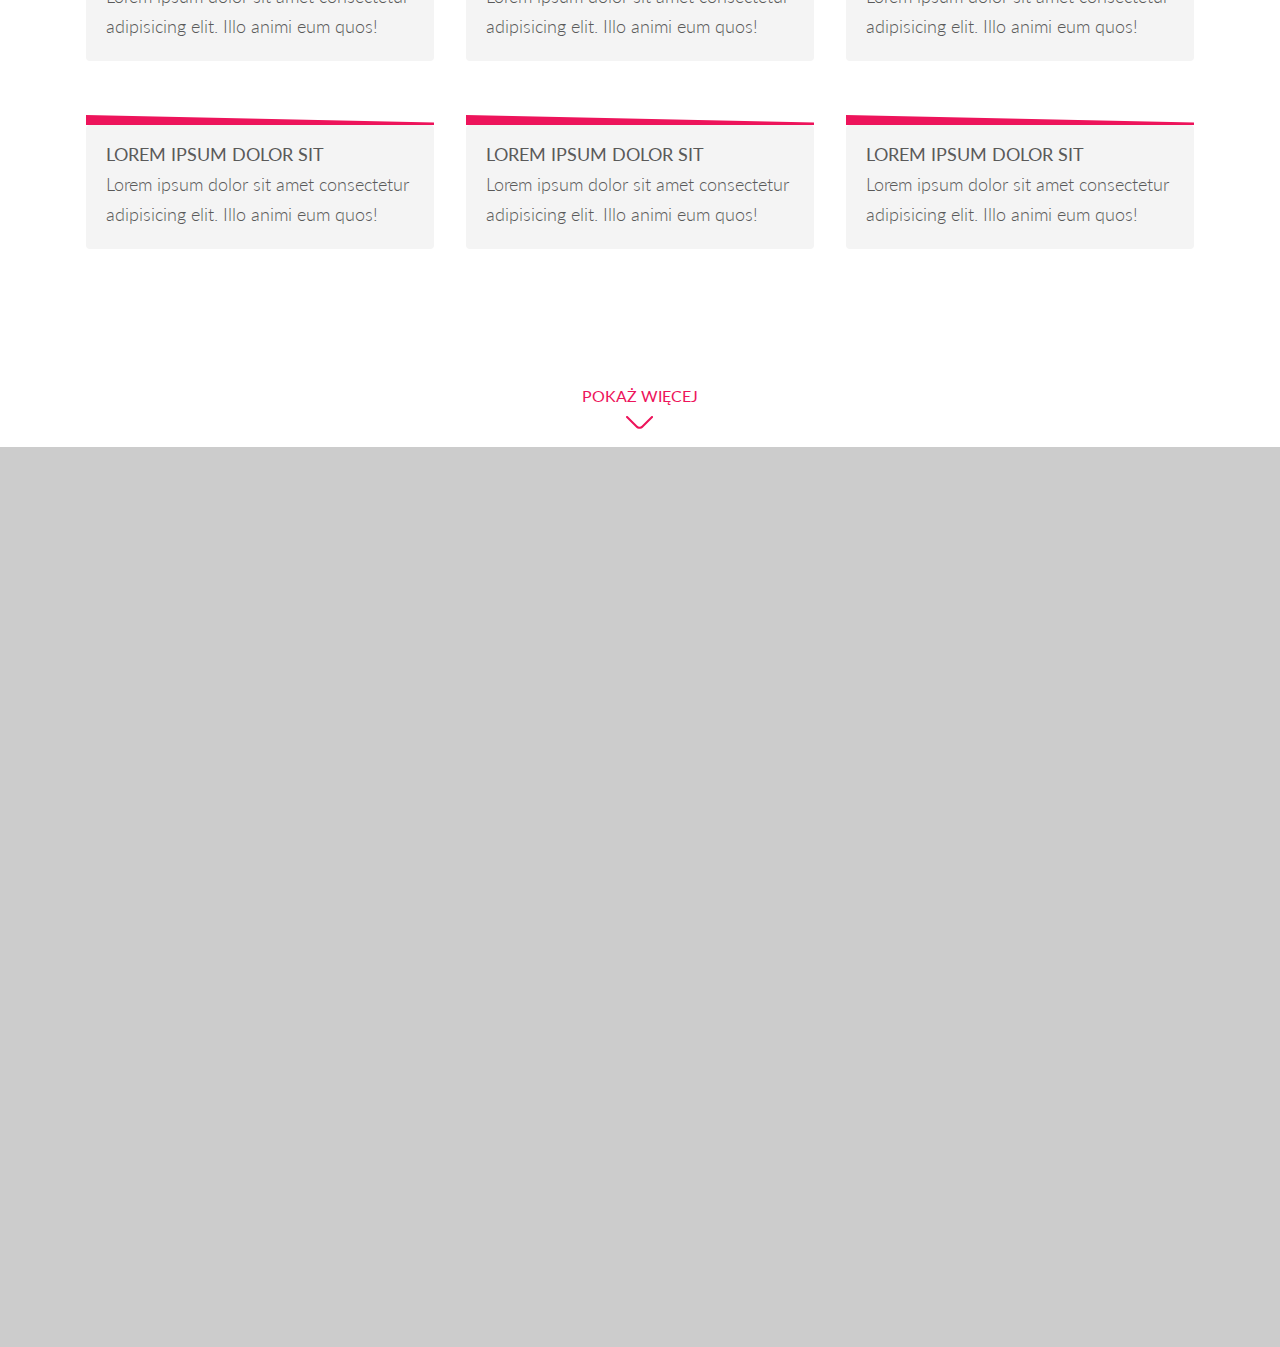
==== commit 5abaecac: "add and style updates button" ====
--- a/Mache/index.html
+++ b/Mache/index.html
@@ -375,7 +375,7 @@
          unde deleniti, amet ipsam corrupti, molestiae nobis deserunt rem delectus! Odio libero atque cumque tempora!
       </p>
 
-      <div class="container mt-3 pt-md-4 pt-lg-5 pb-5 mb-lg-5">
+      <div class="container mt-3 pt-md-4 pt-lg-5 pb-3 mb-lg-5">
          <div class="row">
             <div class="col-12 col-sm-6 col-lg-4 p-0 mb-3 px-3 pb-3 pb-sm-5">
                <div class="card text-left border-0 bg-lgrey">
@@ -457,6 +457,10 @@
             </div>
          </div>
       </div>
+      <button class="btn btn-updates text-uppercase text-pink flex-center flex-column">
+         Pokaż więcej
+         <img src="static/arrow.svg" alt="">
+      </button>
    </section>
    <div style=" height: 100vh; background-color: #ccc;"></div>
 
--- a/Mache/style.css
+++ b/Mache/style.css
@@ -571,10 +571,13 @@
    transform: translateY(-100%) rotateX(180deg);
 }
 
+.btn-updates img {
+   transform: rotate(90deg)
+}
+
 @media (min-width: 992px) {
 
    .updates {
-
       padding-top: 110px !important;
    }
 }
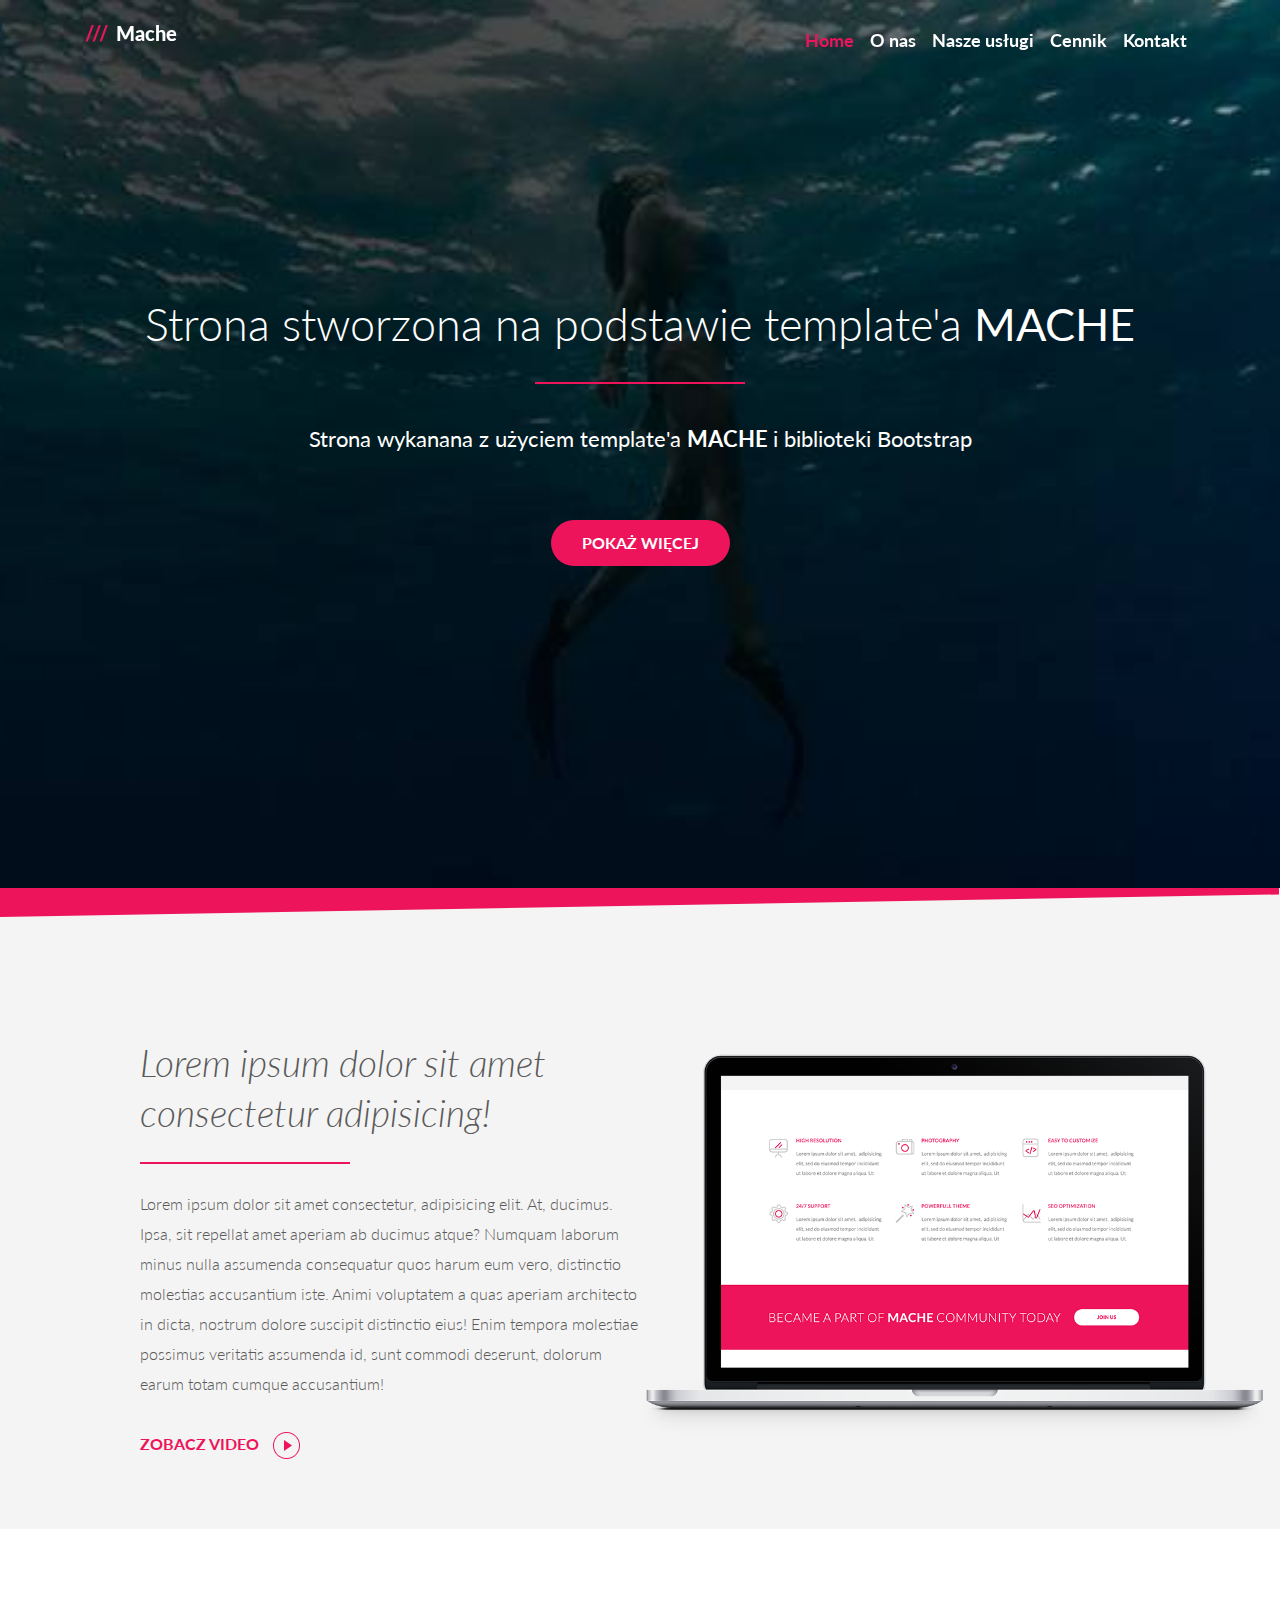
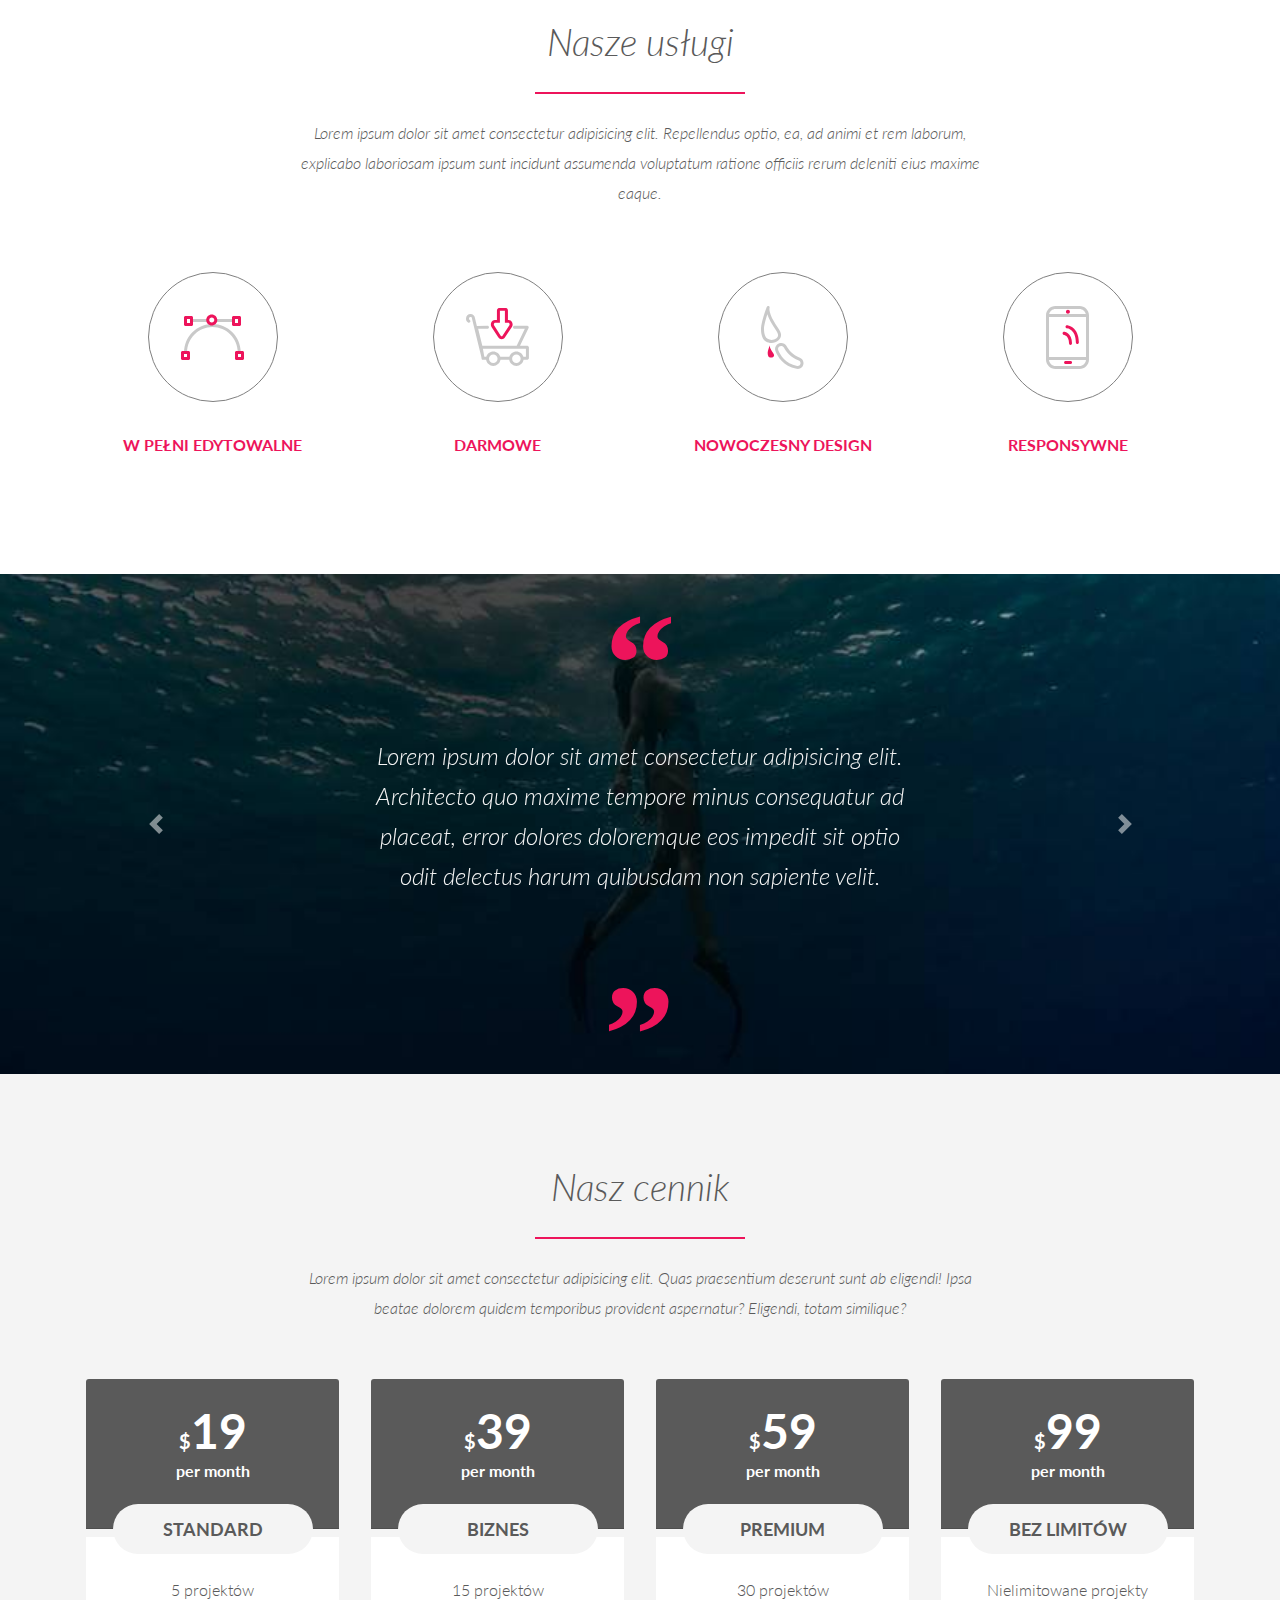
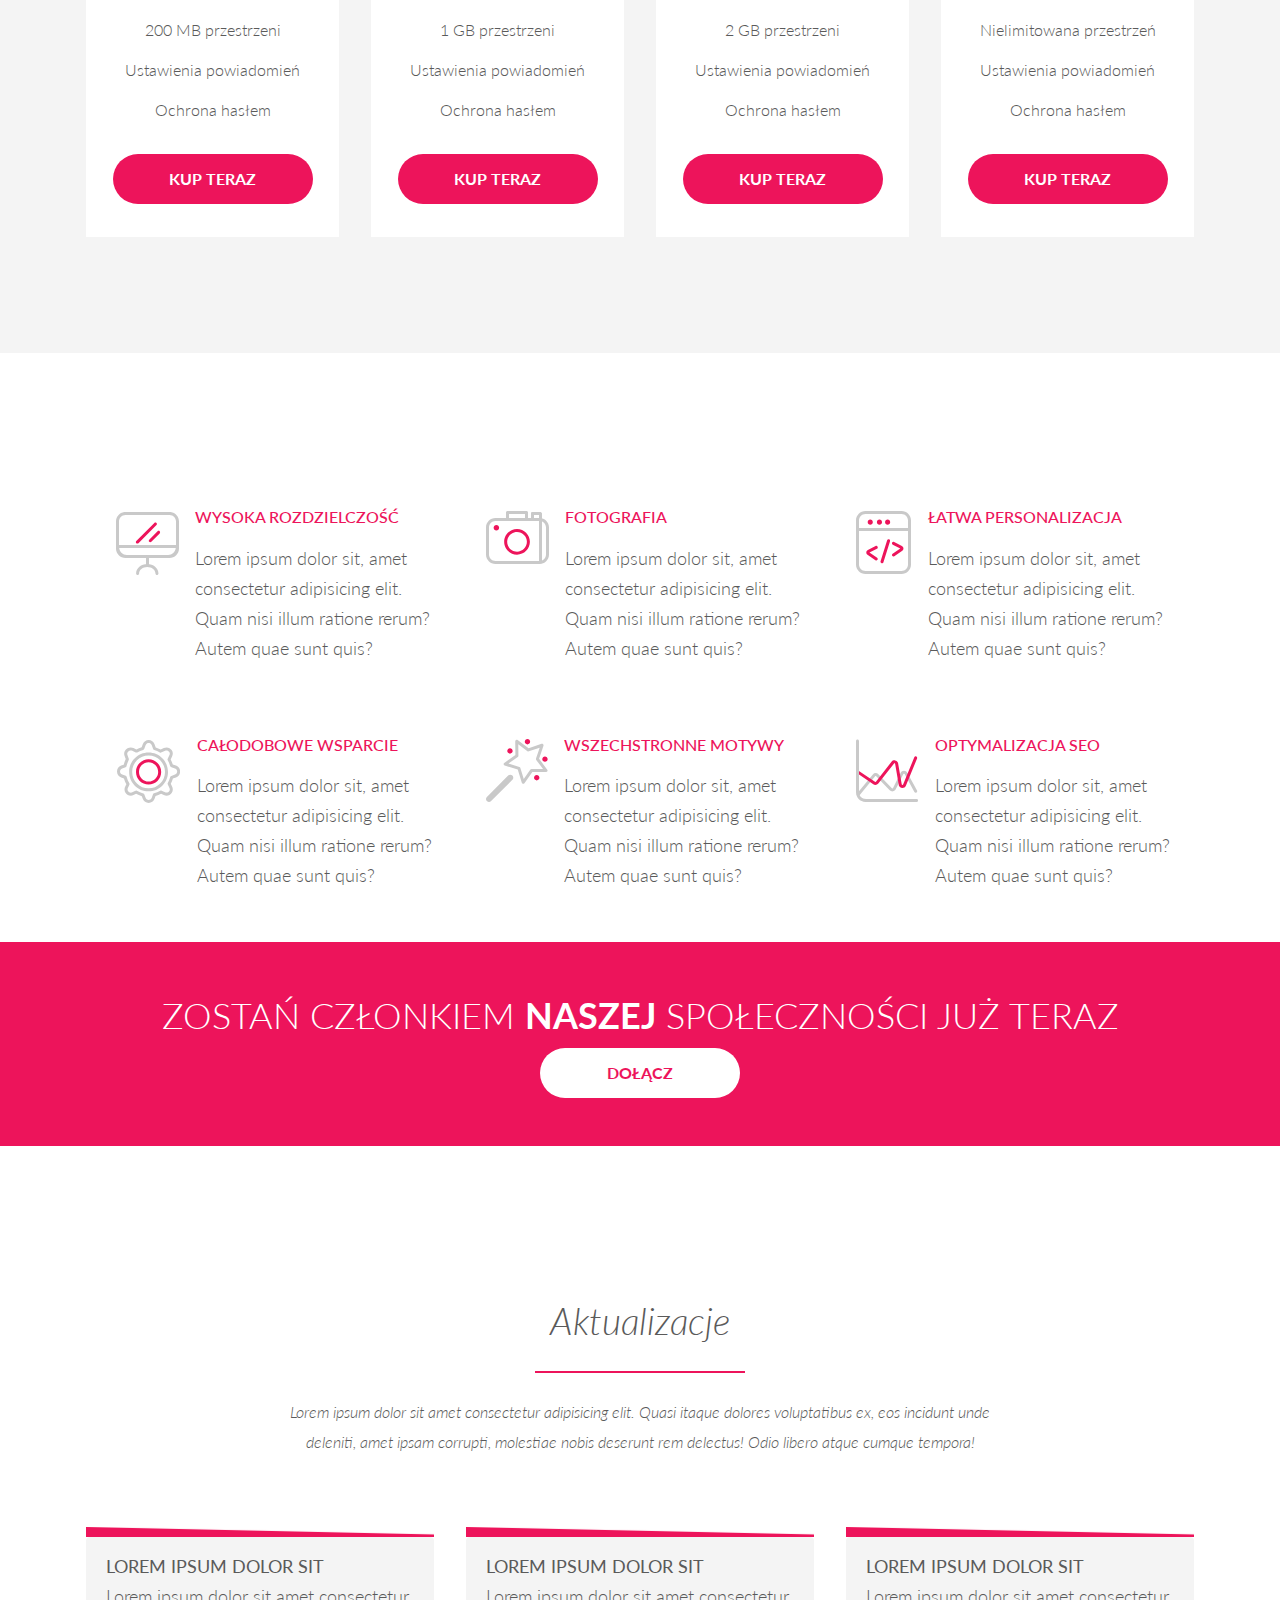
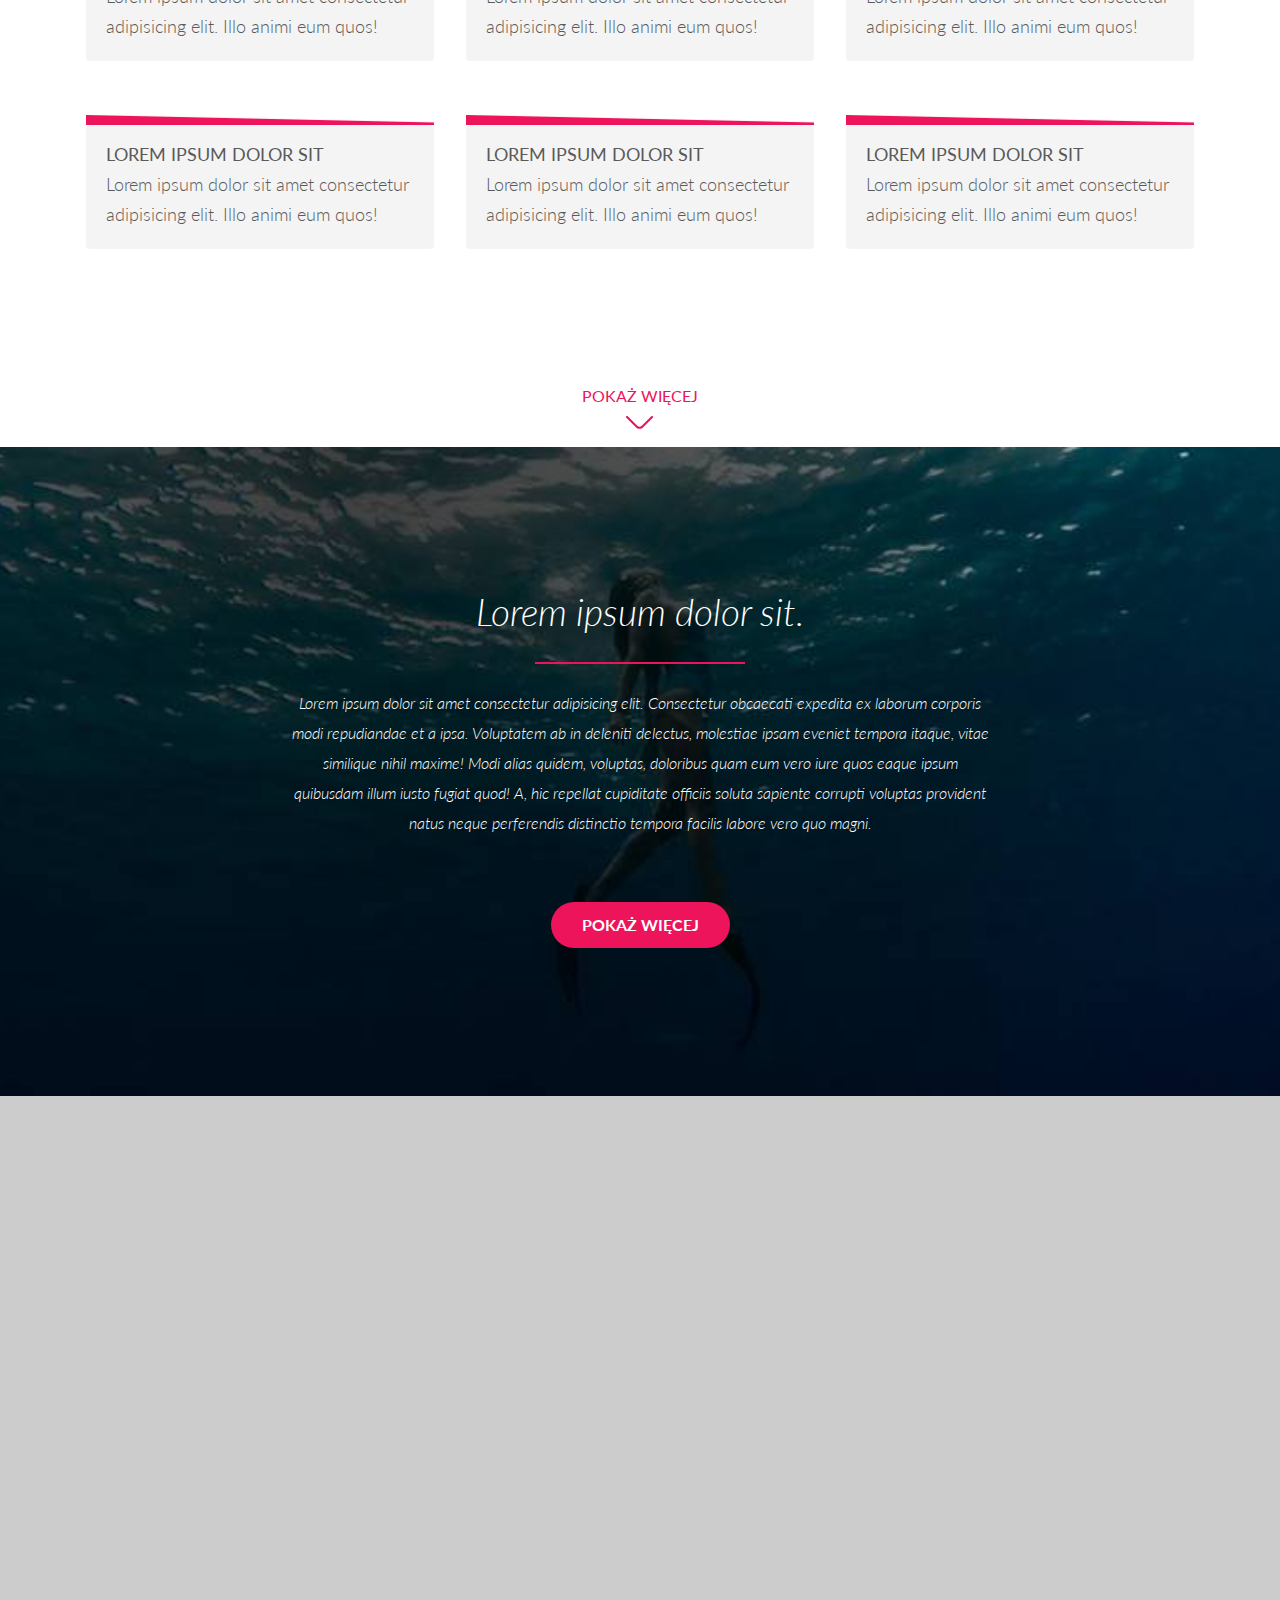
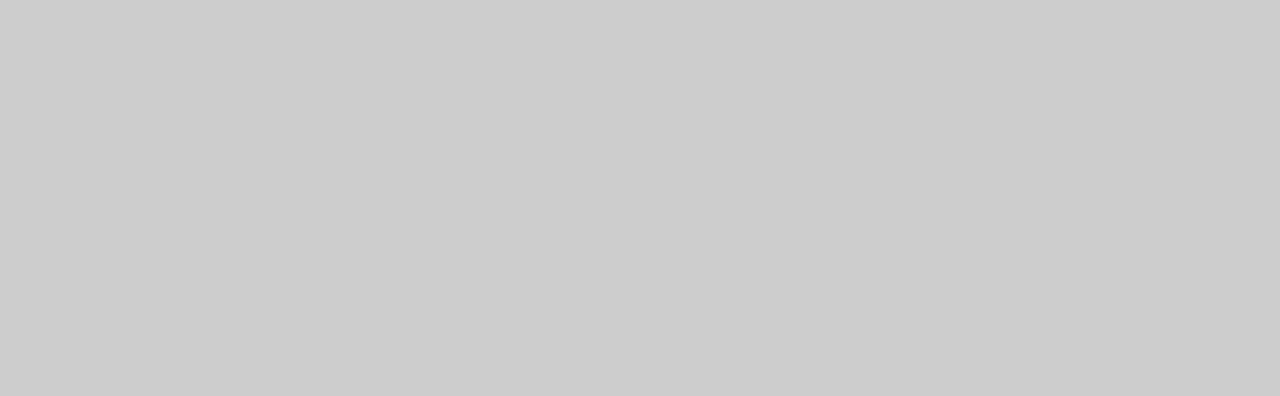
==== commit d8f70da1: "create and style add-info section" ====
--- a/Mache/index.html
+++ b/Mache/index.html
@@ -48,7 +48,7 @@
             <strong> MACHE </strong>
             i biblioteki Bootstrap
          </p>
-         <a class="btn show-more-btn font-weight-bold text-uppercase m-md-5" href="https://freetemplates.pro/downloads/mache-html-template-for-business/ ">Pokaż więcej</a>
+         <a class="btn show-more-btn font-weight-bold text-uppercase m-md-5" href="https://symu.co/freebies/templates-4/mache-psd-template/ ">Pokaż więcej</a>
       </div>
 
    </header>
@@ -462,7 +462,19 @@
          <img src="static/arrow.svg" alt="">
       </button>
    </section>
-   <div style=" height: 100vh; background-color: #ccc;"></div>
+   <section class="add-info text-section d-flex flex-column align-items-center font-weight-light p-3 p-md-1 py-md-5 ">
+      <h2 class="font-weight-light m-0 mb-md-2 pt-3 pt-md-5 font-italic">Lorem ipsum dolor sit.</h2>
+      <hr class="my-md-4">
+      <p class="text-center font-italic ">
+         Lorem ipsum dolor sit amet consectetur adipisicing elit. Consectetur obcaecati expedita ex laborum corporis
+         modi repudiandae et a ipsa. Voluptatem ab in deleniti delectus, molestiae ipsam eveniet tempora itaque, vitae
+         similique nihil maxime! Modi alias quidem, voluptas, doloribus quam eum vero iure quos eaque ipsum quibusdam
+         illum iusto fugiat quod! A, hic repellat cupiditate officiis soluta sapiente corrupti voluptas provident natus
+         neque perferendis distinctio tempora facilis labore vero quo magni.
+      </p>
+      <a class="btn show-more-btn font-weight-bold text-uppercase m-md-5" href="https://symu.co/freebies/templates-4/mache-psd-template/">Pokaż więcej</a>
+   </section>
+   <div style="height: 100vh; background-color: #ccc;"></div>
 
 
 
--- a/Mache/style.css
+++ b/Mache/style.css
@@ -582,4 +582,21 @@
    }
 }
 
-/* updates end */+/* updates end */
+
+
+/* add-info */
+.add-info {
+   color: var(--white);
+   background: center/cover url(static/hederimg.jpg);
+}
+
+@media (min-width: 992px) {
+
+   .add-info {
+      padding-top: 100px !important;
+      padding-bottom: 100px !important;
+   }
+}
+
+/* add-info end */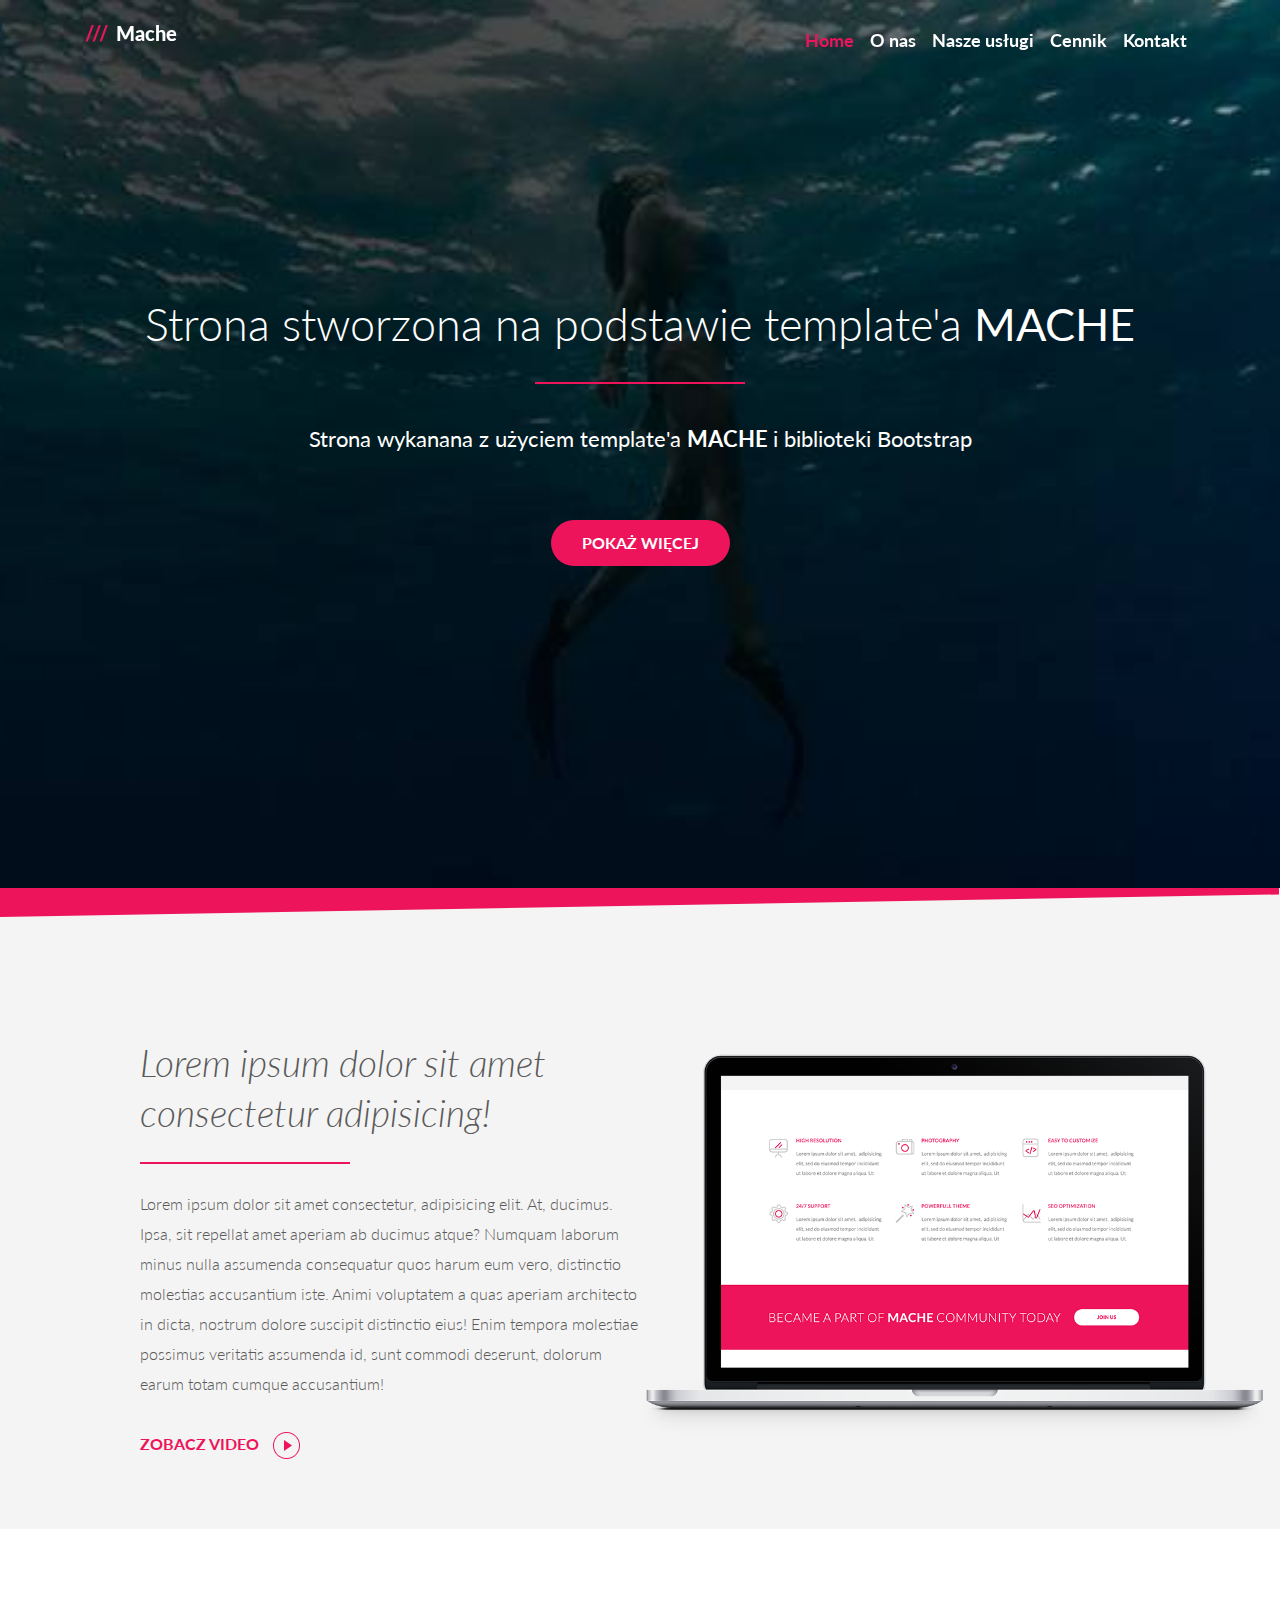
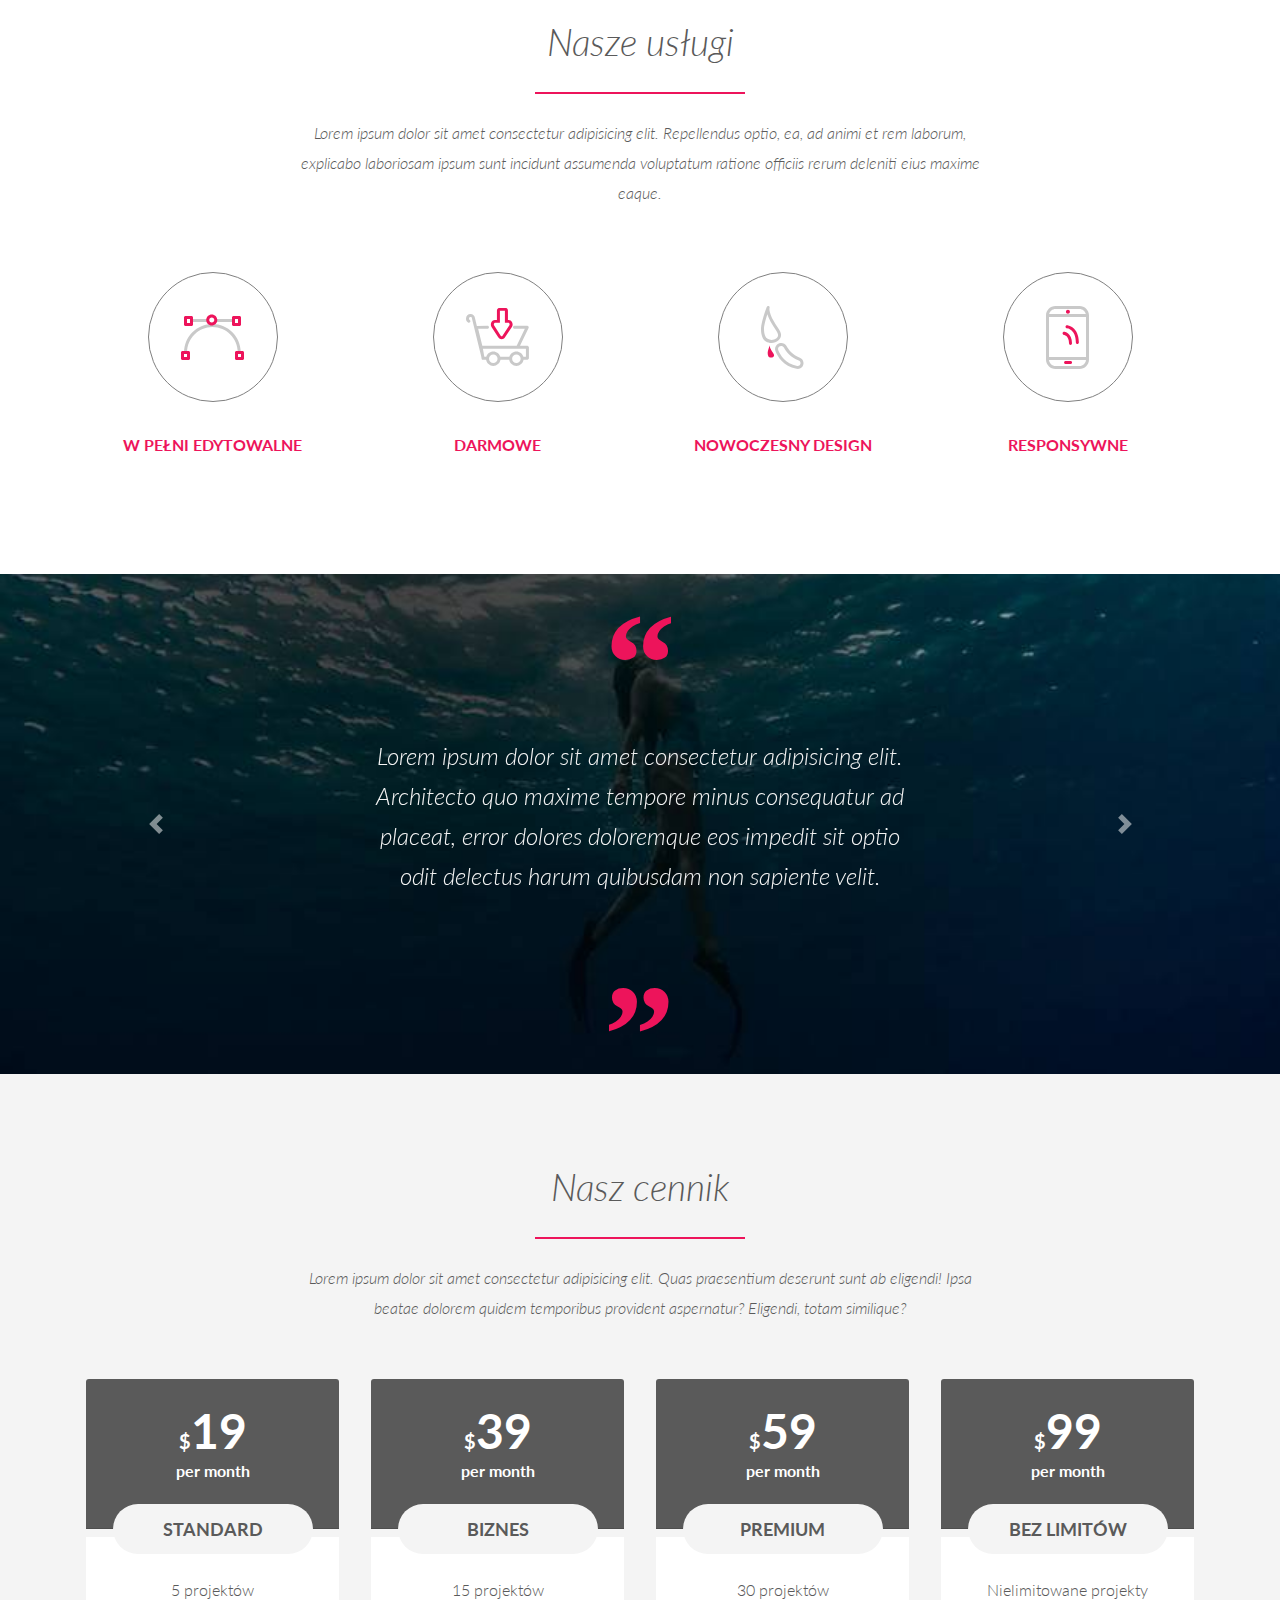
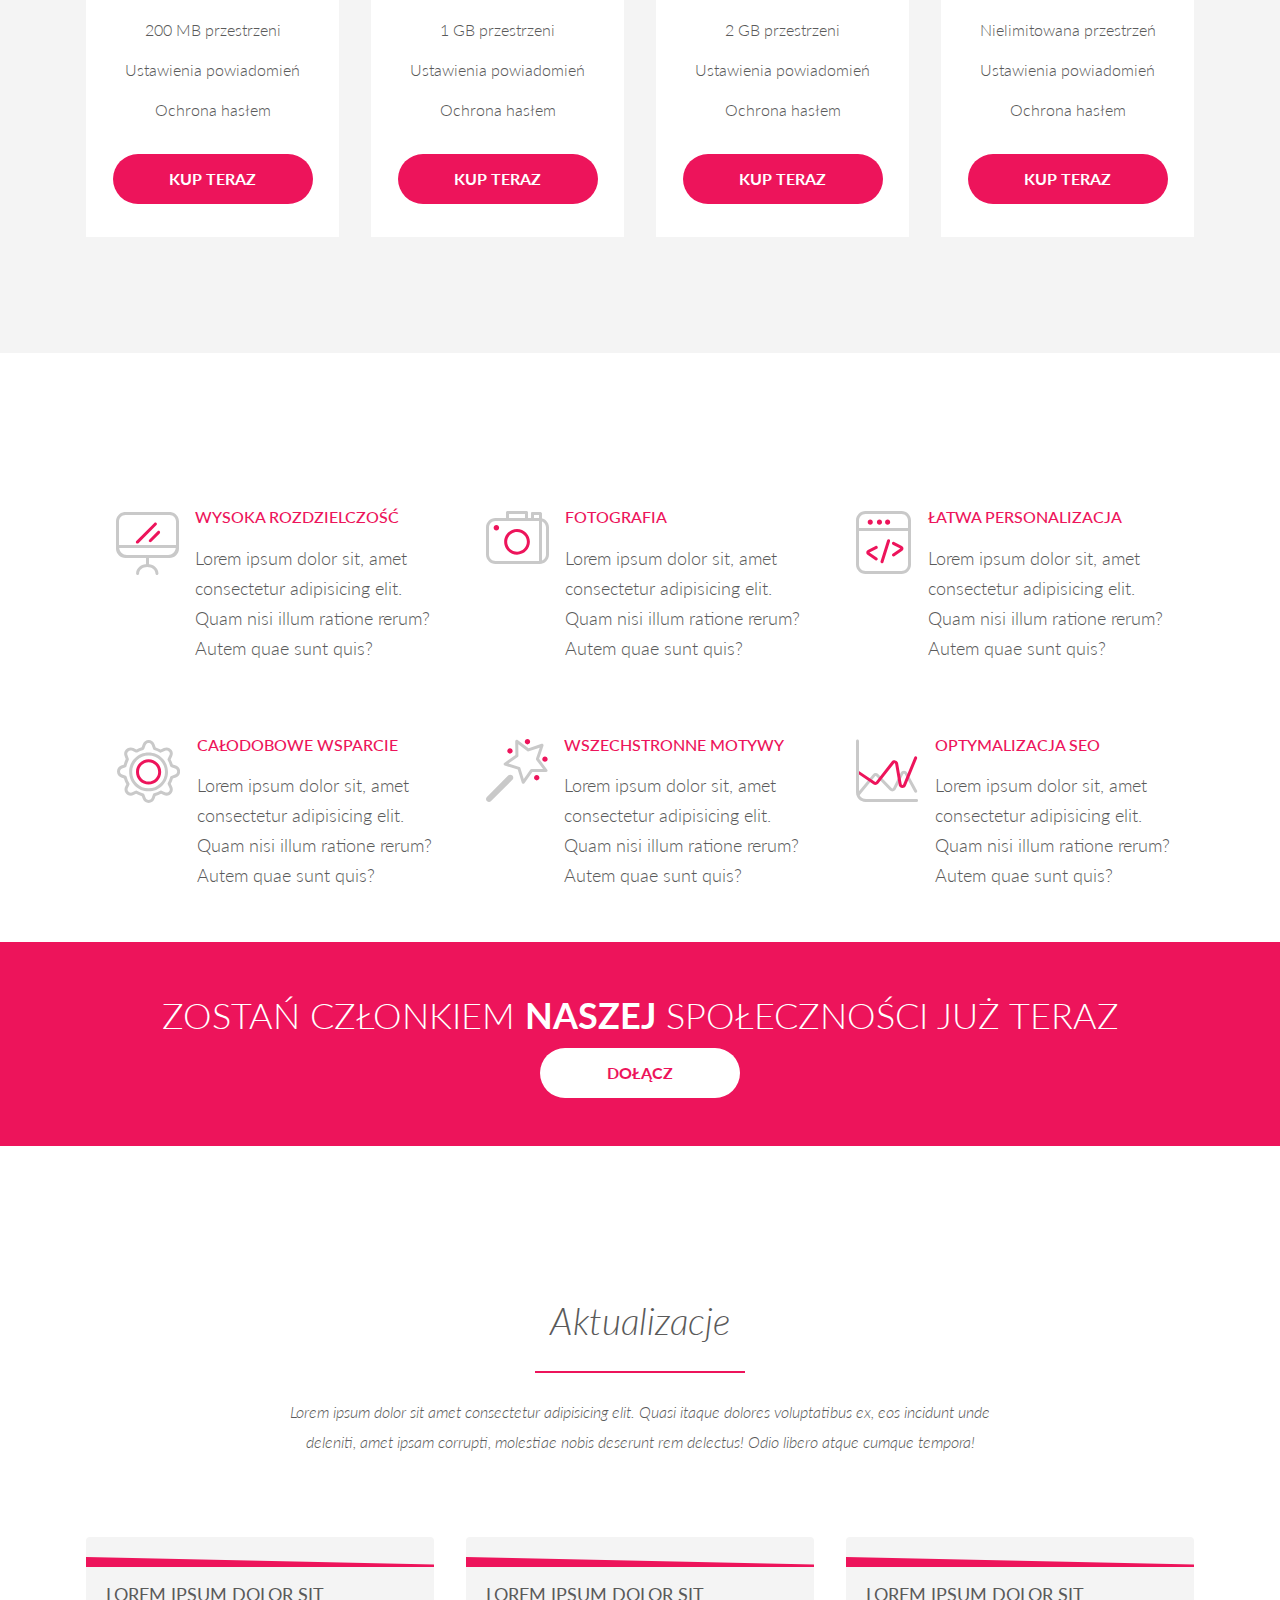
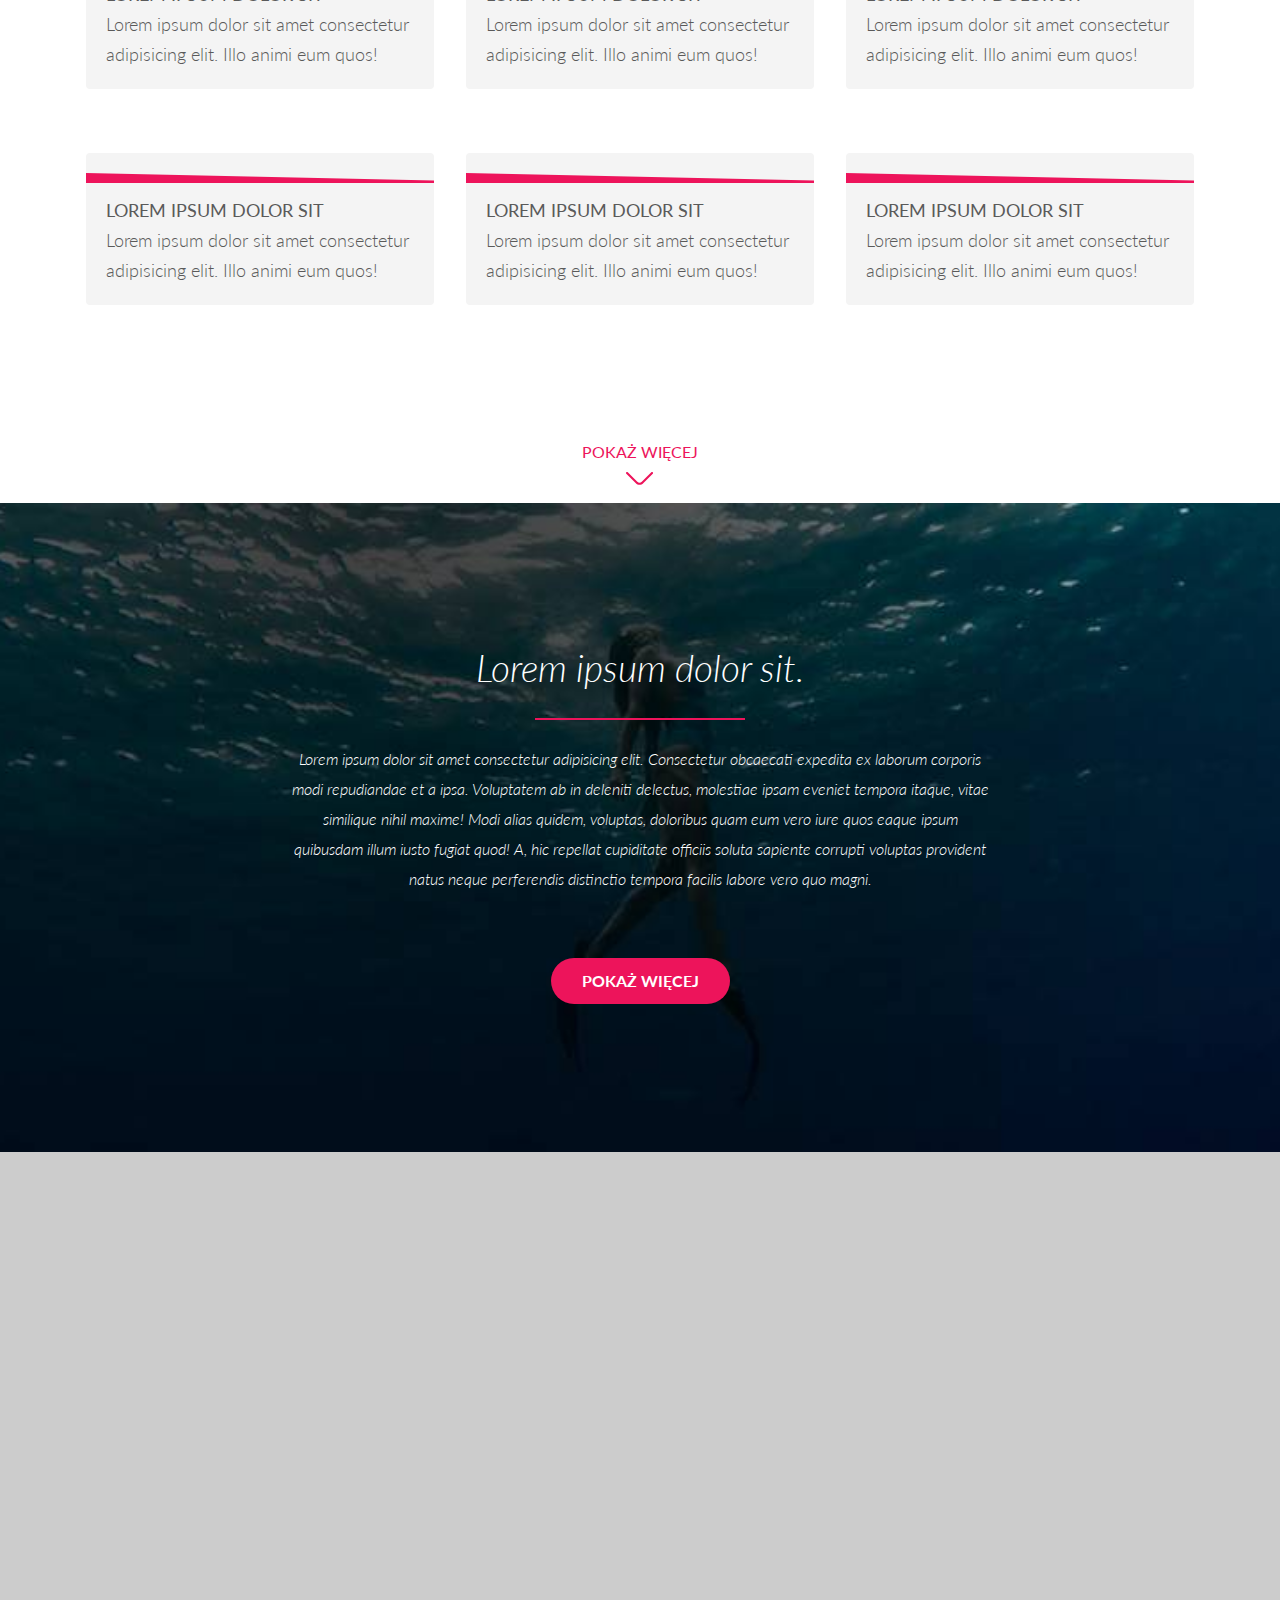
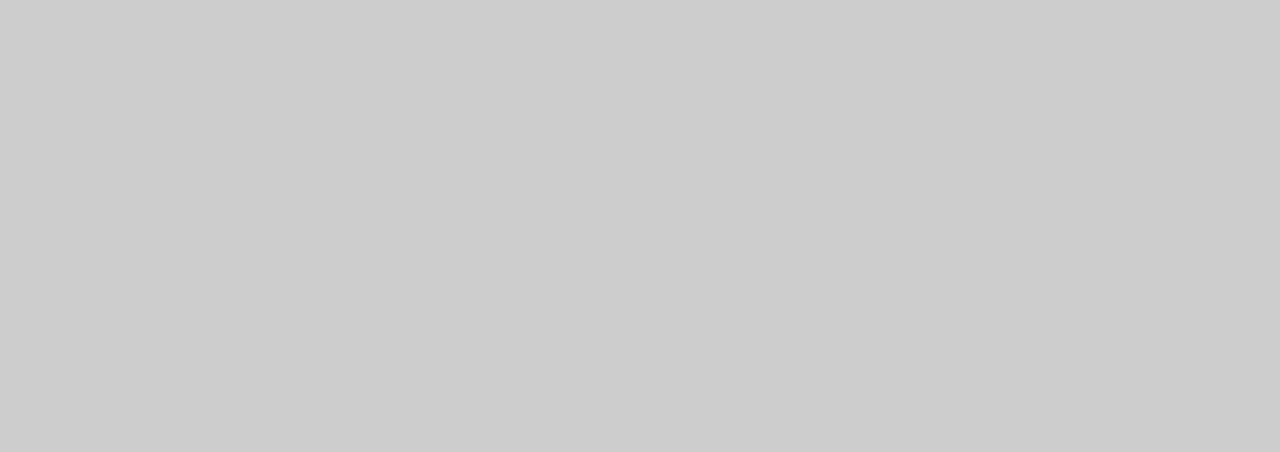
==== commit 3d76a1b0: "add hover animation to updates cards" ====
--- a/Mache/index.html
+++ b/Mache/index.html
@@ -379,10 +379,15 @@
          <div class="row">
             <div class="col-12 col-sm-6 col-lg-4 p-0 mb-3 px-3 pb-3 pb-sm-5">
                <div class="card text-left border-0 bg-lgrey">
-                  <img src="https://source.unsplash.com/random/800x600?sig=1" alt=""
-                     class="card-img-top card-img grayscale">
-                  <img src="static/headerSpacer.svg" alt="" class="card-spacer w-100">
-                  <div class="card-header bg-transparent font-weight-normal text-uppercase border-0 pb-0 mt-n2">
+                  <div class="card-img-top position-relative">
+                     <img src="https://source.unsplash.com/random/800x600?sig=1" alt=""
+                        class="img-fluid card-img grayscale">
+                     <div class="update-hover flex-center">
+                        <img src="static/lens.svg" alt="lens">
+                     </div>
+                     <img src="static/headerSpacer.svg" alt="" class="card-spacer w-100">
+                  </div>
+                  <div class="card-header bg-transparent font-weight-normal text-uppercase border-0 pb-0 ">
                      Lorem ipsum dolor sit
                   </div>
                   <div class="card-body flex-center flex-column pt-0">
@@ -392,10 +397,15 @@
             </div>
             <div class="col-12 col-sm-6 col-lg-4 p-0 mb-3 px-3 pb-3 pb-sm-5">
                <div class="card text-left border-0 bg-lgrey">
-                  <img src="https://source.unsplash.com/random/800x600?sig=2" alt=""
-                     class="card-img-top card-img grayscale">
-                  <img src="static/headerSpacer.svg" alt="" class="card-spacer w-100">
-                  <div class="card-header bg-transparent font-weight-normal text-uppercase border-0 pb-0 mt-n2">
+                  <div class="card-img-top position-relative">
+                     <img src="https://source.unsplash.com/random/800x600?sig=2" alt=""
+                        class="img-fluid card-img grayscale">
+                     <div class="update-hover flex-center">
+                        <img src="static/lens.svg" alt="lens">
+                     </div>
+                     <img src="static/headerSpacer.svg" alt="" class="card-spacer w-100">
+                  </div>
+                  <div class="card-header bg-transparent font-weight-normal text-uppercase border-0 pb-0 ">
                      Lorem ipsum dolor sit
                   </div>
                   <div class="card-body flex-center flex-column pt-0">
@@ -405,10 +415,15 @@
             </div>
             <div class="col-12 col-sm-6 col-lg-4 p-0 mb-3 px-3 pb-3 pb-sm-5">
                <div class="card text-left border-0 bg-lgrey">
-                  <img src="https://source.unsplash.com/random/800x600?sig=3" alt=""
-                     class="card-img-top card-img grayscale">
-                  <img src="static/headerSpacer.svg" alt="" class="card-spacer w-100">
-                  <div class="card-header bg-transparent font-weight-normal text-uppercase border-0 pb-0 mt-n2">
+                  <div class="card-img-top position-relative">
+                     <img src="https://source.unsplash.com/random/800x600?sig=3" alt=""
+                        class="img-fluid card-img grayscale">
+                     <div class="update-hover flex-center">
+                        <img src="static/lens.svg" alt="lens">
+                     </div>
+                     <img src="static/headerSpacer.svg" alt="" class="card-spacer w-100">
+                  </div>
+                  <div class="card-header bg-transparent font-weight-normal text-uppercase border-0 pb-0 ">
                      Lorem ipsum dolor sit
                   </div>
                   <div class="card-body flex-center flex-column pt-0">
@@ -418,10 +433,15 @@
             </div>
             <div class="col-12 col-sm-6 col-lg-4 p-0 mb-3 px-3 pb-3 pb-sm-5">
                <div class="card text-left border-0 bg-lgrey">
-                  <img src="https://source.unsplash.com/random/800x600?sig=4" alt=""
-                     class="card-img-top card-img grayscale">
-                  <img src="static/headerSpacer.svg" alt="" class="card-spacer w-100">
-                  <div class="card-header bg-transparent font-weight-normal text-uppercase border-0 pb-0 mt-n2">
+                  <div class="card-img-top position-relative">
+                     <img src="https://source.unsplash.com/random/800x600?sig=4" alt=""
+                        class="img-fluid card-img grayscale">
+                     <div class="update-hover flex-center">
+                        <img src="static/lens.svg" alt="lens">
+                     </div>
+                     <img src="static/headerSpacer.svg" alt="" class="card-spacer w-100">
+                  </div>
+                  <div class="card-header bg-transparent font-weight-normal text-uppercase border-0 pb-0 ">
                      Lorem ipsum dolor sit
                   </div>
                   <div class="card-body flex-center flex-column pt-0">
@@ -431,10 +451,15 @@
             </div>
             <div class="col-12 col-sm-6 col-lg-4 p-0 mb-3 px-3 pb-3 pb-sm-5">
                <div class="card text-left border-0 bg-lgrey">
-                  <img src="https://source.unsplash.com/random/800x600?sig=5" alt=""
-                     class="card-img-top card-img grayscale">
-                  <img src="static/headerSpacer.svg" alt="" class="card-spacer w-100">
-                  <div class="card-header bg-transparent font-weight-normal text-uppercase border-0 pb-0 mt-n2">
+                  <div class="card-img-top position-relative">
+                     <img src="https://source.unsplash.com/random/800x600?sig=5" alt=""
+                        class="img-fluid card-img grayscale">
+                     <div class="update-hover flex-center">
+                        <img src="static/lens.svg" alt="lens">
+                     </div>
+                     <img src="static/headerSpacer.svg" alt="" class="card-spacer w-100">
+                  </div>
+                  <div class="card-header bg-transparent font-weight-normal text-uppercase border-0 pb-0 ">
                      Lorem ipsum dolor sit
                   </div>
                   <div class="card-body flex-center flex-column pt-0">
@@ -444,10 +469,15 @@
             </div>
             <div class="col-12 col-sm-6 col-lg-4 p-0 mb-3 px-3 pb-3 pb-sm-5">
                <div class="card text-left border-0 bg-lgrey">
-                  <img src="https://source.unsplash.com/random/800x600?sig=6" alt=""
-                     class="card-img-top card-img grayscale">
-                  <img src="static/headerSpacer.svg" alt="" class="card-spacer w-100">
-                  <div class="card-header bg-transparent font-weight-normal text-uppercase border-0 pb-0 mt-n2">
+                  <div class="card-img-top position-relative">
+                     <img src="https://source.unsplash.com/random/800x600?sig=6" alt=""
+                        class="img-fluid card-img grayscale">
+                     <div class="update-hover flex-center">
+                        <img src="static/lens.svg" alt="lens">
+                     </div>
+                     <img src="static/headerSpacer.svg" alt="" class="card-spacer w-100">
+                  </div>
+                  <div class="card-header bg-transparent font-weight-normal text-uppercase border-0 pb-0 ">
                      Lorem ipsum dolor sit
                   </div>
                   <div class="card-body flex-center flex-column pt-0">
@@ -455,6 +485,7 @@
                   </div>
                </div>
             </div>
+
          </div>
       </div>
       <button class="btn btn-updates text-uppercase text-pink flex-center flex-column">
--- a/Mache/style.css
+++ b/Mache/style.css
@@ -565,10 +565,29 @@
    filter: grayscale()
 }
 
+.update-hover {
+   position: absolute;
+   top: 0;
+   bottom: 0;
+   left: 0;
+   right: 0;
+   background-color: rgba(237, 20, 91, 0.8);
+   opacity: 0;
+}
+
+.updates .card:hover .update-hover {
+   opacity: 1;
+}
+
+.update-hover img {
+   width: 50px;
+}
 
 .card-spacer {
    height: 10px;
-   transform: translateY(-100%) rotateX(180deg);
+   position: absolute;
+   bottom: 0;
+   transform: rotateX(180deg);
 }
 
 .btn-updates img {
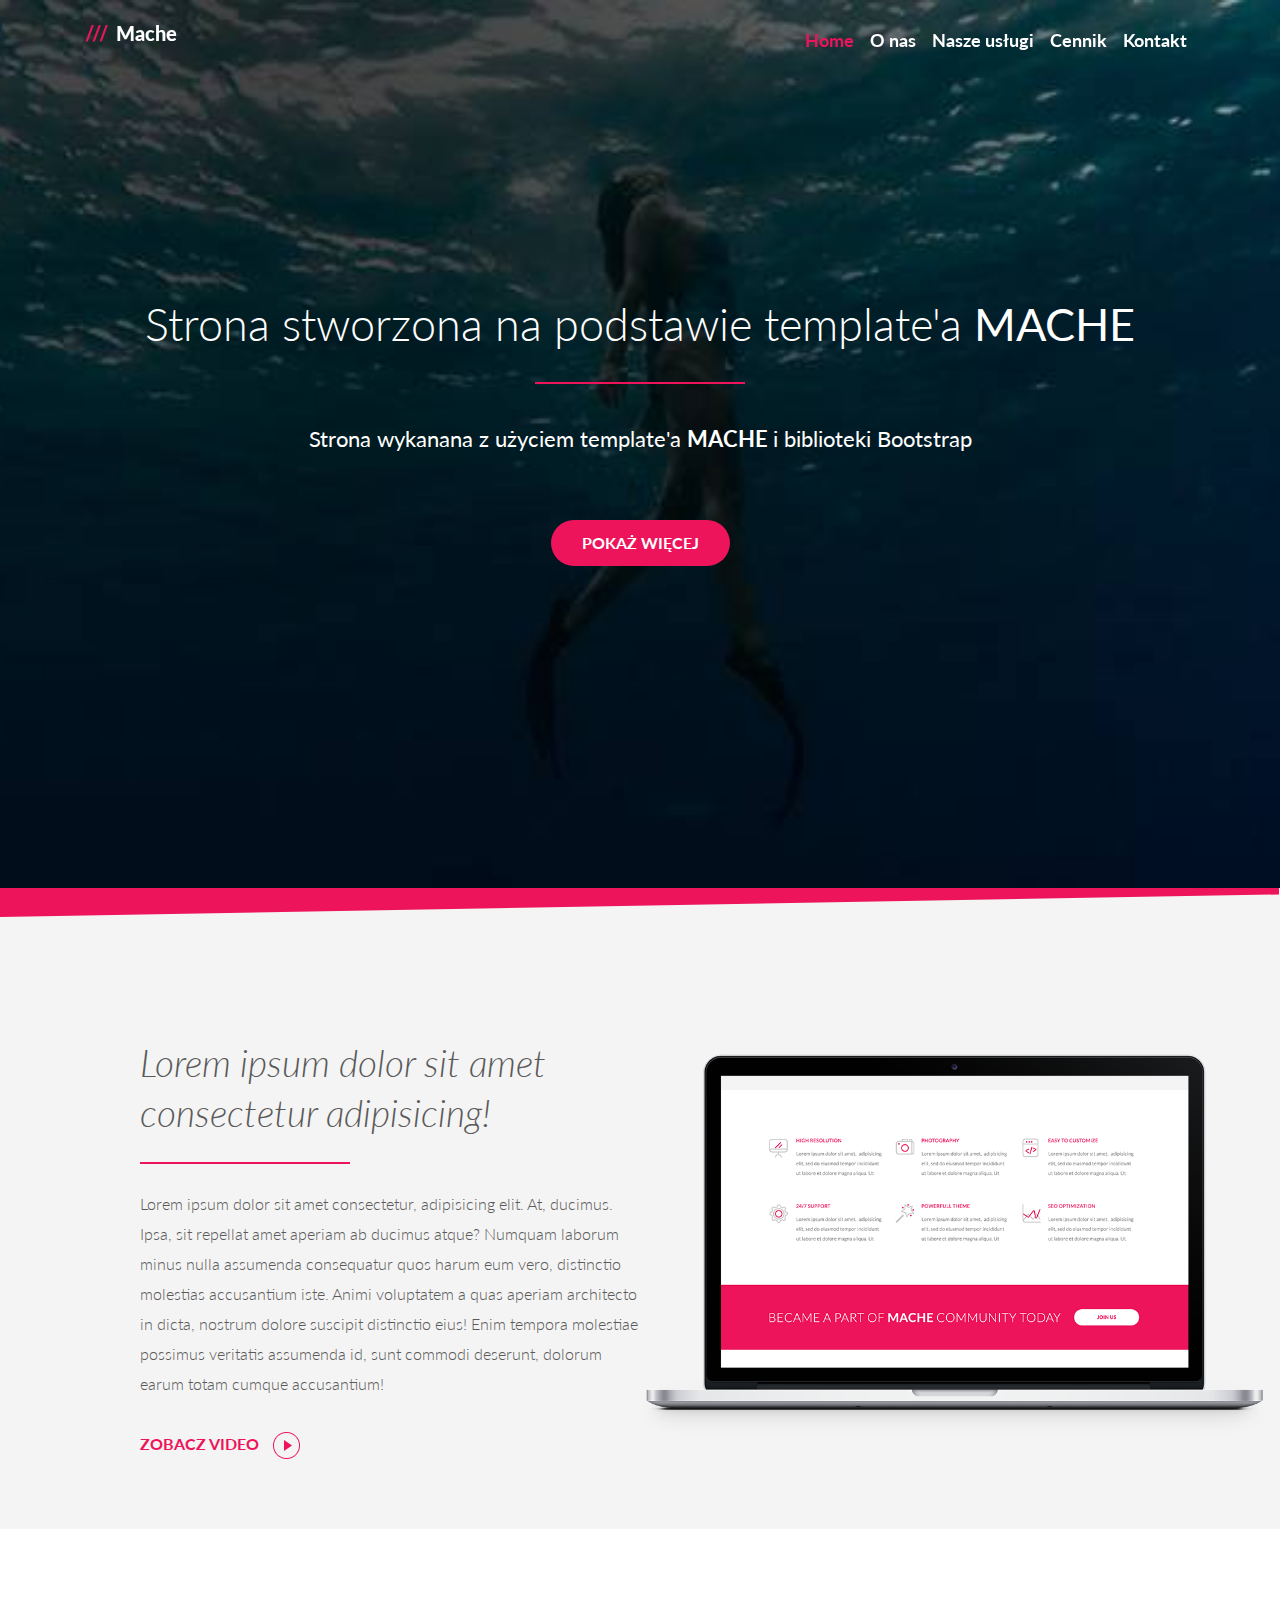
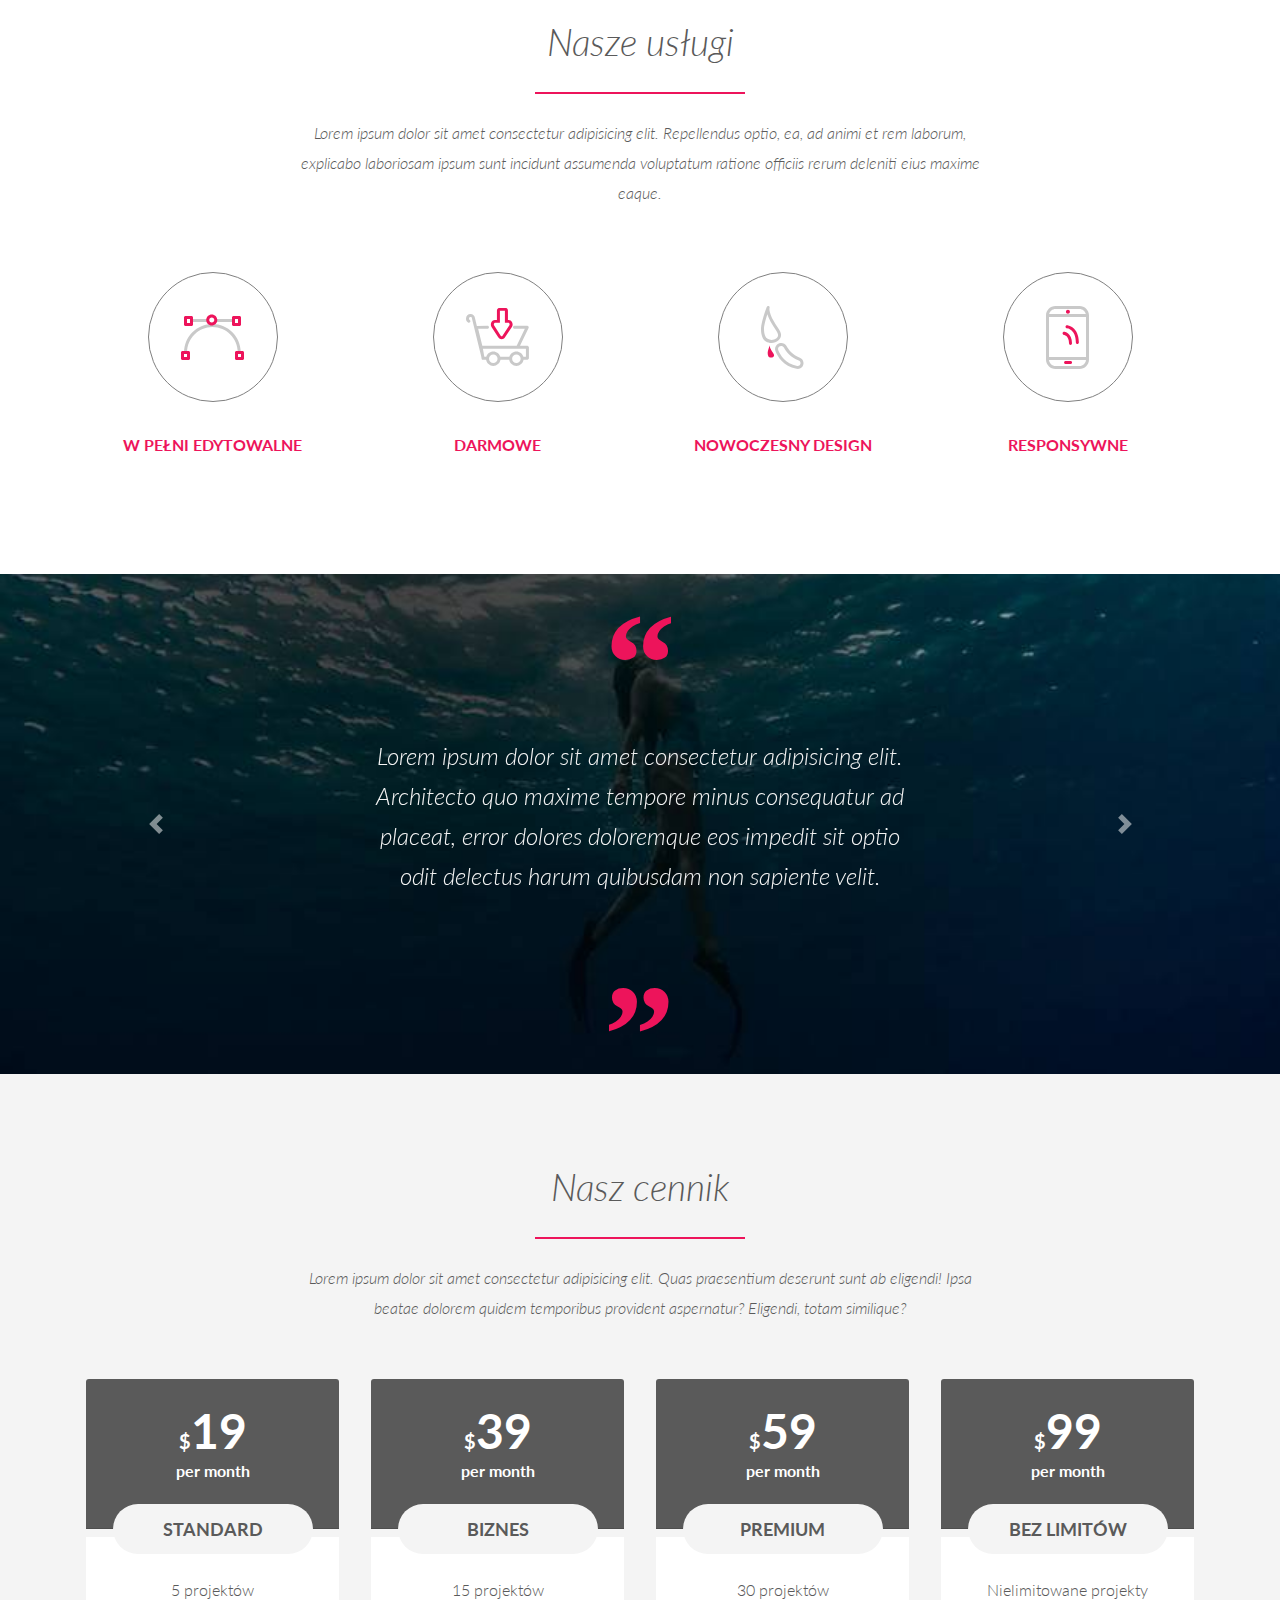
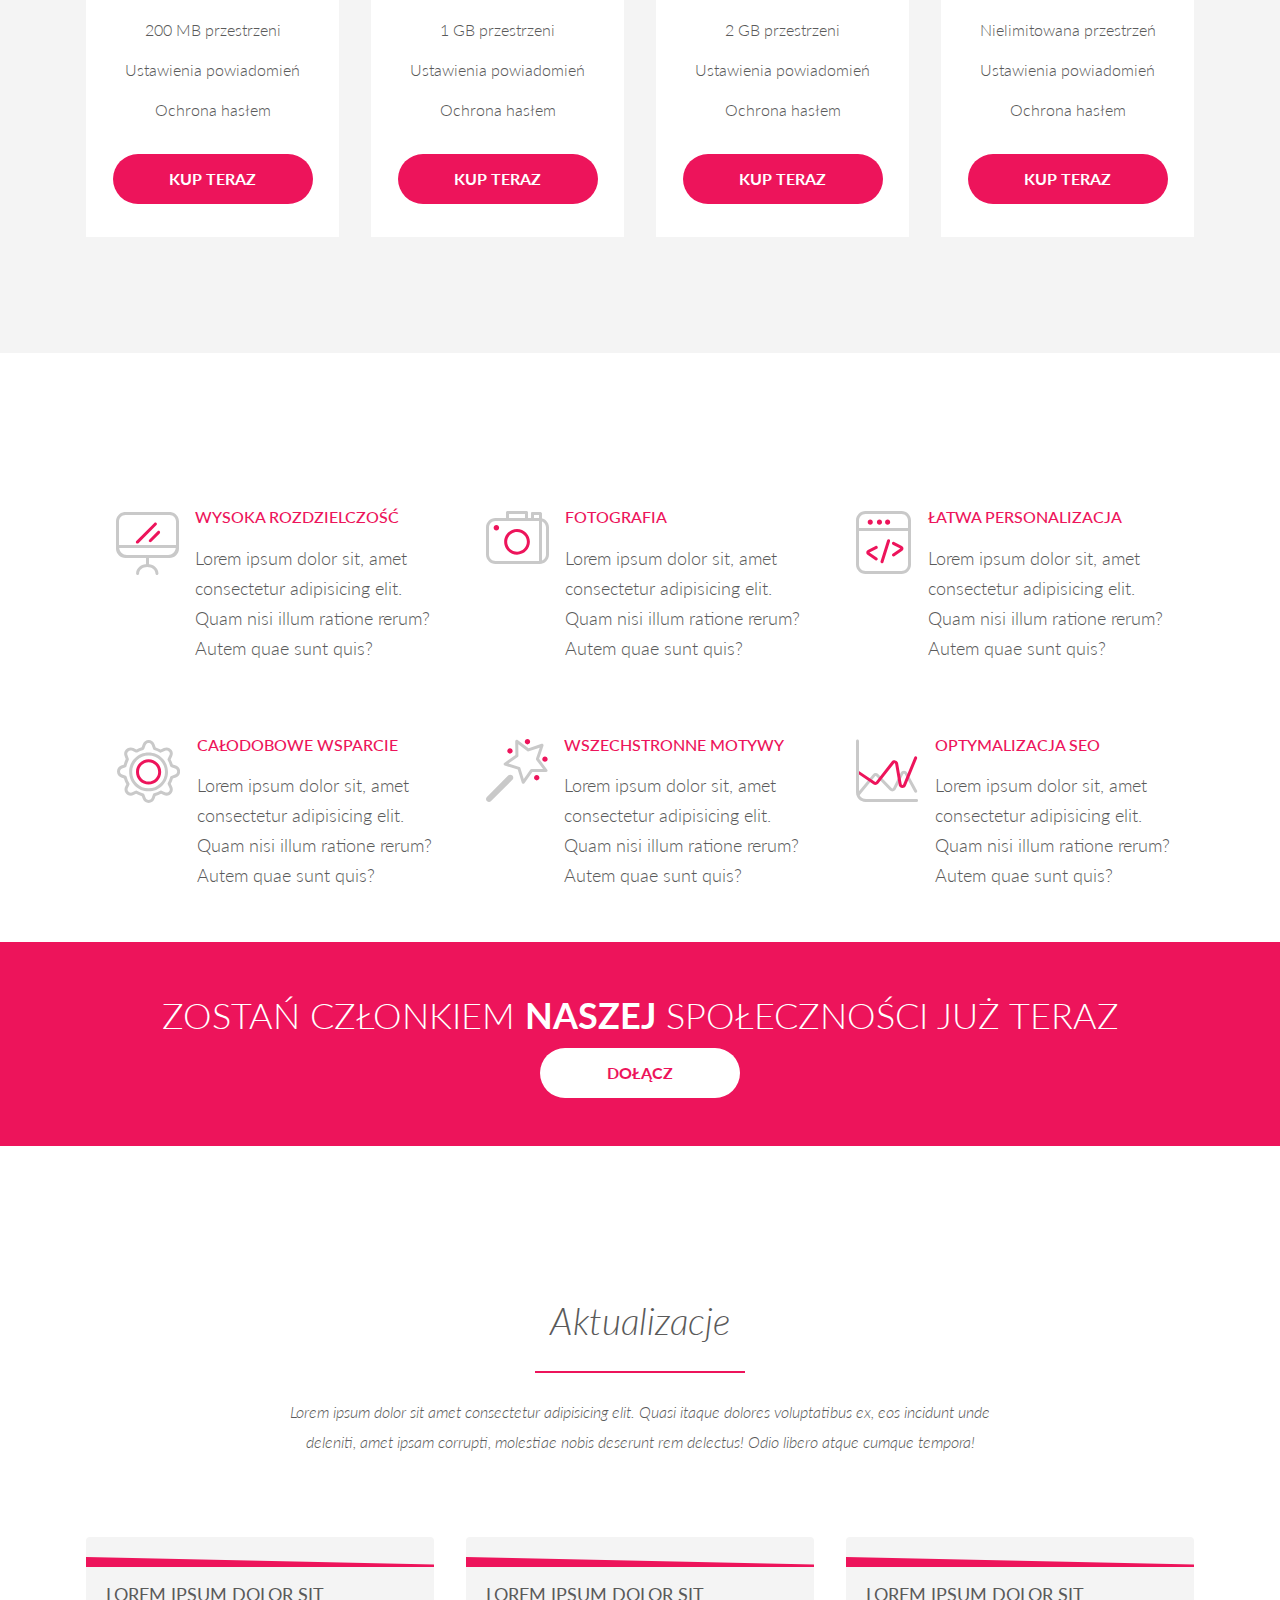
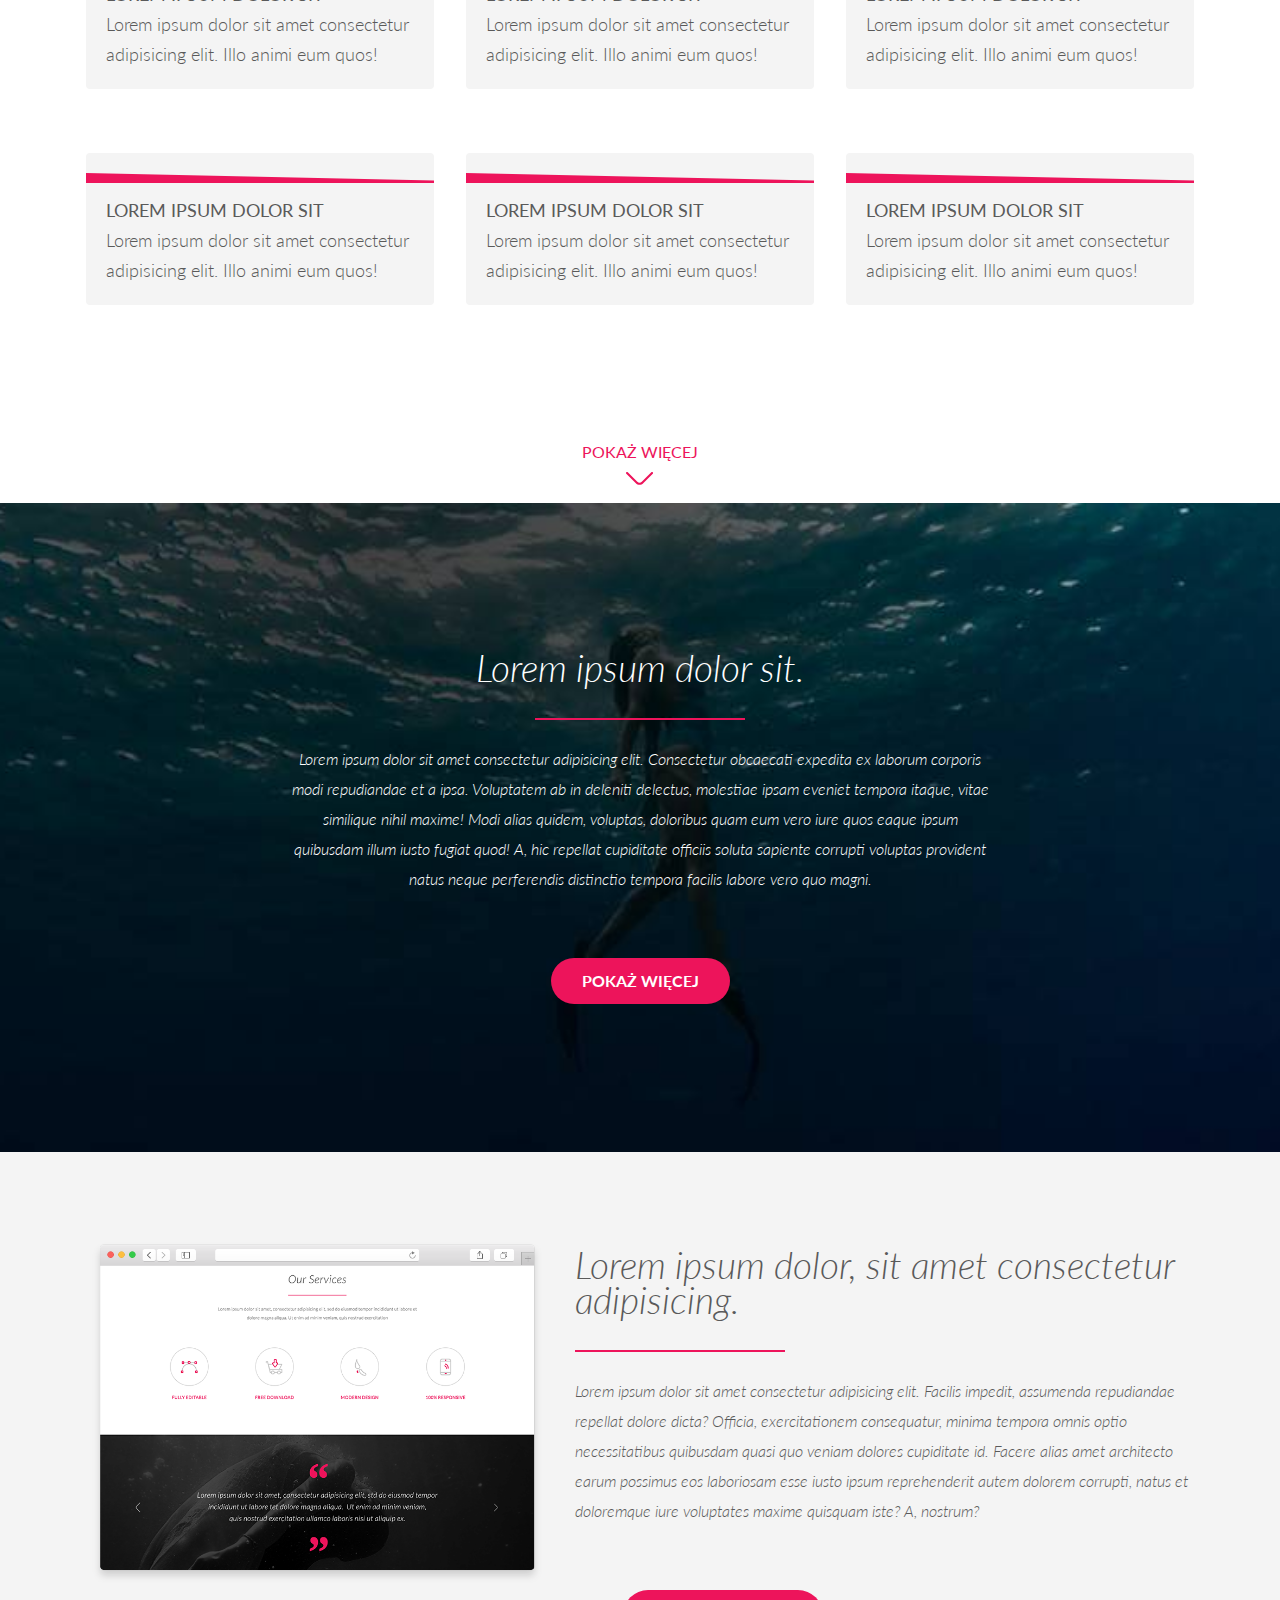
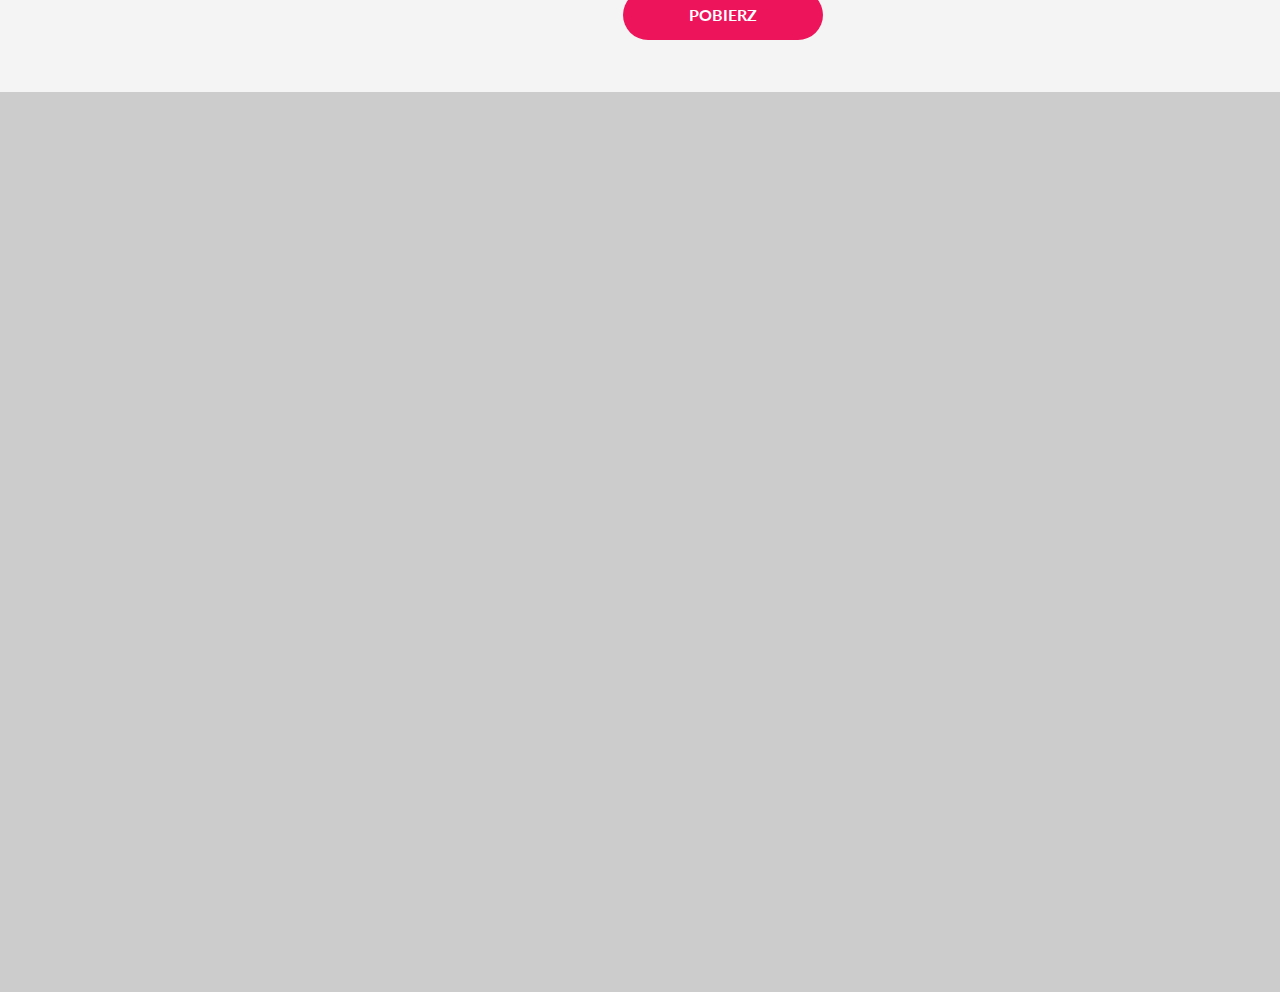
==== commit 4de185f3: "add and style downloads section" ====
--- a/Mache/index.html
+++ b/Mache/index.html
@@ -505,6 +505,29 @@
       </p>
       <a class="btn show-more-btn font-weight-bold text-uppercase m-md-5" href="https://symu.co/freebies/templates-4/mache-psd-template/">Pokaż więcej</a>
    </section>
+   <section class="download  bg-lgrey">
+      <div class="container d-md-flex flex-grow-0 p-md-1 p-3  pt-lg-5">
+
+         <div class="container text-section d-flex flex-column align-items-start font-weight-light order-1">
+            <h2 class="font-weight-light m-0 mb-md-2 pt-3 pt-md-5 font-italic">Lorem ipsum dolor, sit amet consectetur
+               adipisicing.</h2>
+            <hr class="my-md-4 mx-0">
+            <p class="font-italic">
+               Lorem ipsum dolor sit amet consectetur adipisicing elit. Facilis impedit, assumenda repudiandae repellat
+               dolore dicta? Officia, exercitationem consequatur, minima tempora omnis optio necessitatibus quibusdam
+               quasi
+               quo veniam dolores cupiditate id. Facere alias amet architecto earum possimus eos laboriosam esse iusto
+               ipsum reprehenderit autem dolorem corrupti, natus et doloremque iure voluptates maxime quisquam iste? A,
+               nostrum?
+            </p>
+            <a class="btn btn-download font-weight-bold text-uppercase my-3 m-md-5 flex-center" href="https://symu.co/freebies/templates-4/mache-psd-template/">Pobierz</a>
+         </div>
+         <div class="order-0 pt-md-4">
+            <img src="static/browser.png" alt="przeglądarka" class="img-fluid h-auto p-3">
+
+         </div>
+      </div>
+   </section>
    <div style="height: 100vh; background-color: #ccc;"></div>
 
 
--- a/Mache/style.css
+++ b/Mache/style.css
@@ -437,7 +437,8 @@
 .prices .card-header {
    height: 150px;
    background-color: #5a5a5a;
-   color: var(--white)
+   color: var(--white);
+   transition: background-color 0.2s linear;
 }
 
 .prices .card:hover .card-header {
@@ -573,6 +574,7 @@
    right: 0;
    background-color: rgba(237, 20, 91, 0.8);
    opacity: 0;
+   transition: opacity 0.3s linear;
 }
 
 .updates .card:hover .update-hover {
@@ -618,4 +620,22 @@
    }
 }
 
-/* add-info end */+/* add-info end */
+
+/* download */
+
+.btn-download {
+   height: 50px;
+   width: 200px;
+   border-radius: 25px;
+   background-color: var(--pink);
+   color: var(--white);
+}
+
+.btn-download:hover {
+   background-color: #5a5a5a;
+   color: #fff;
+}
+
+
+/* download end */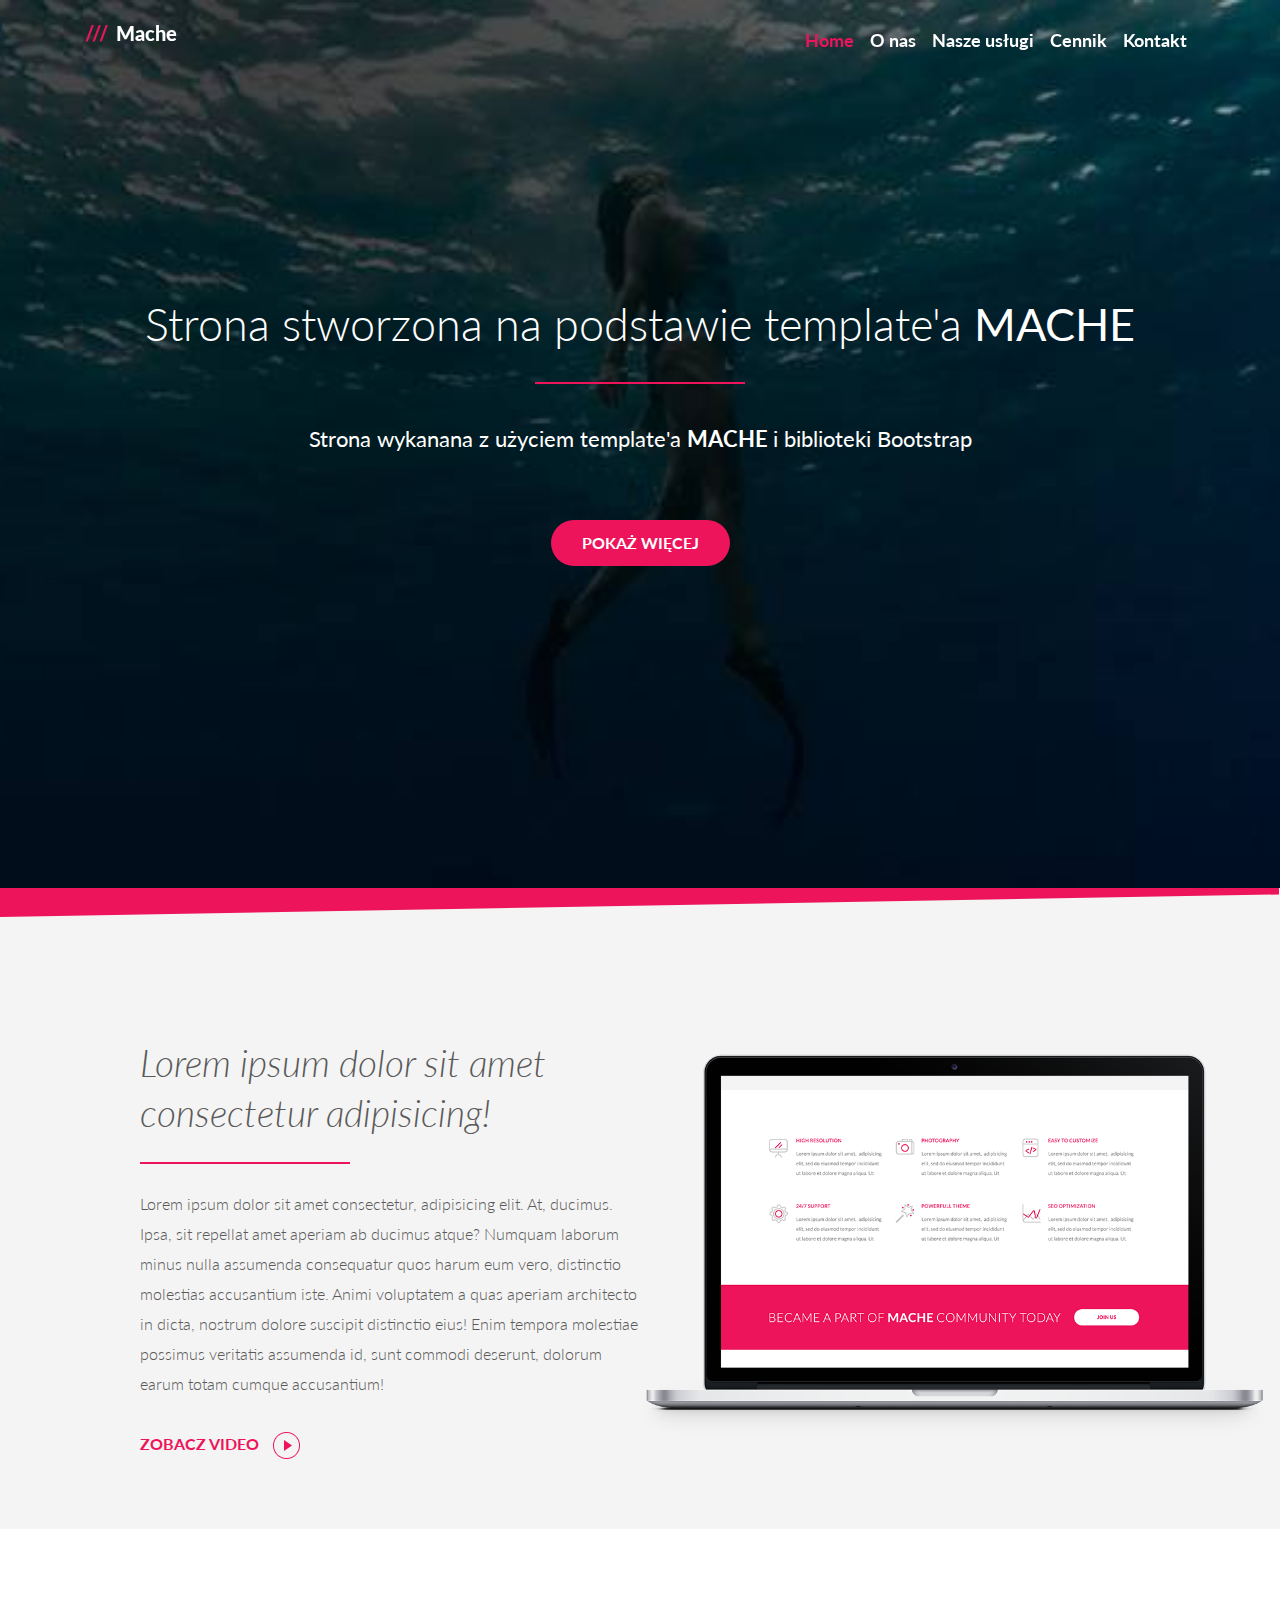
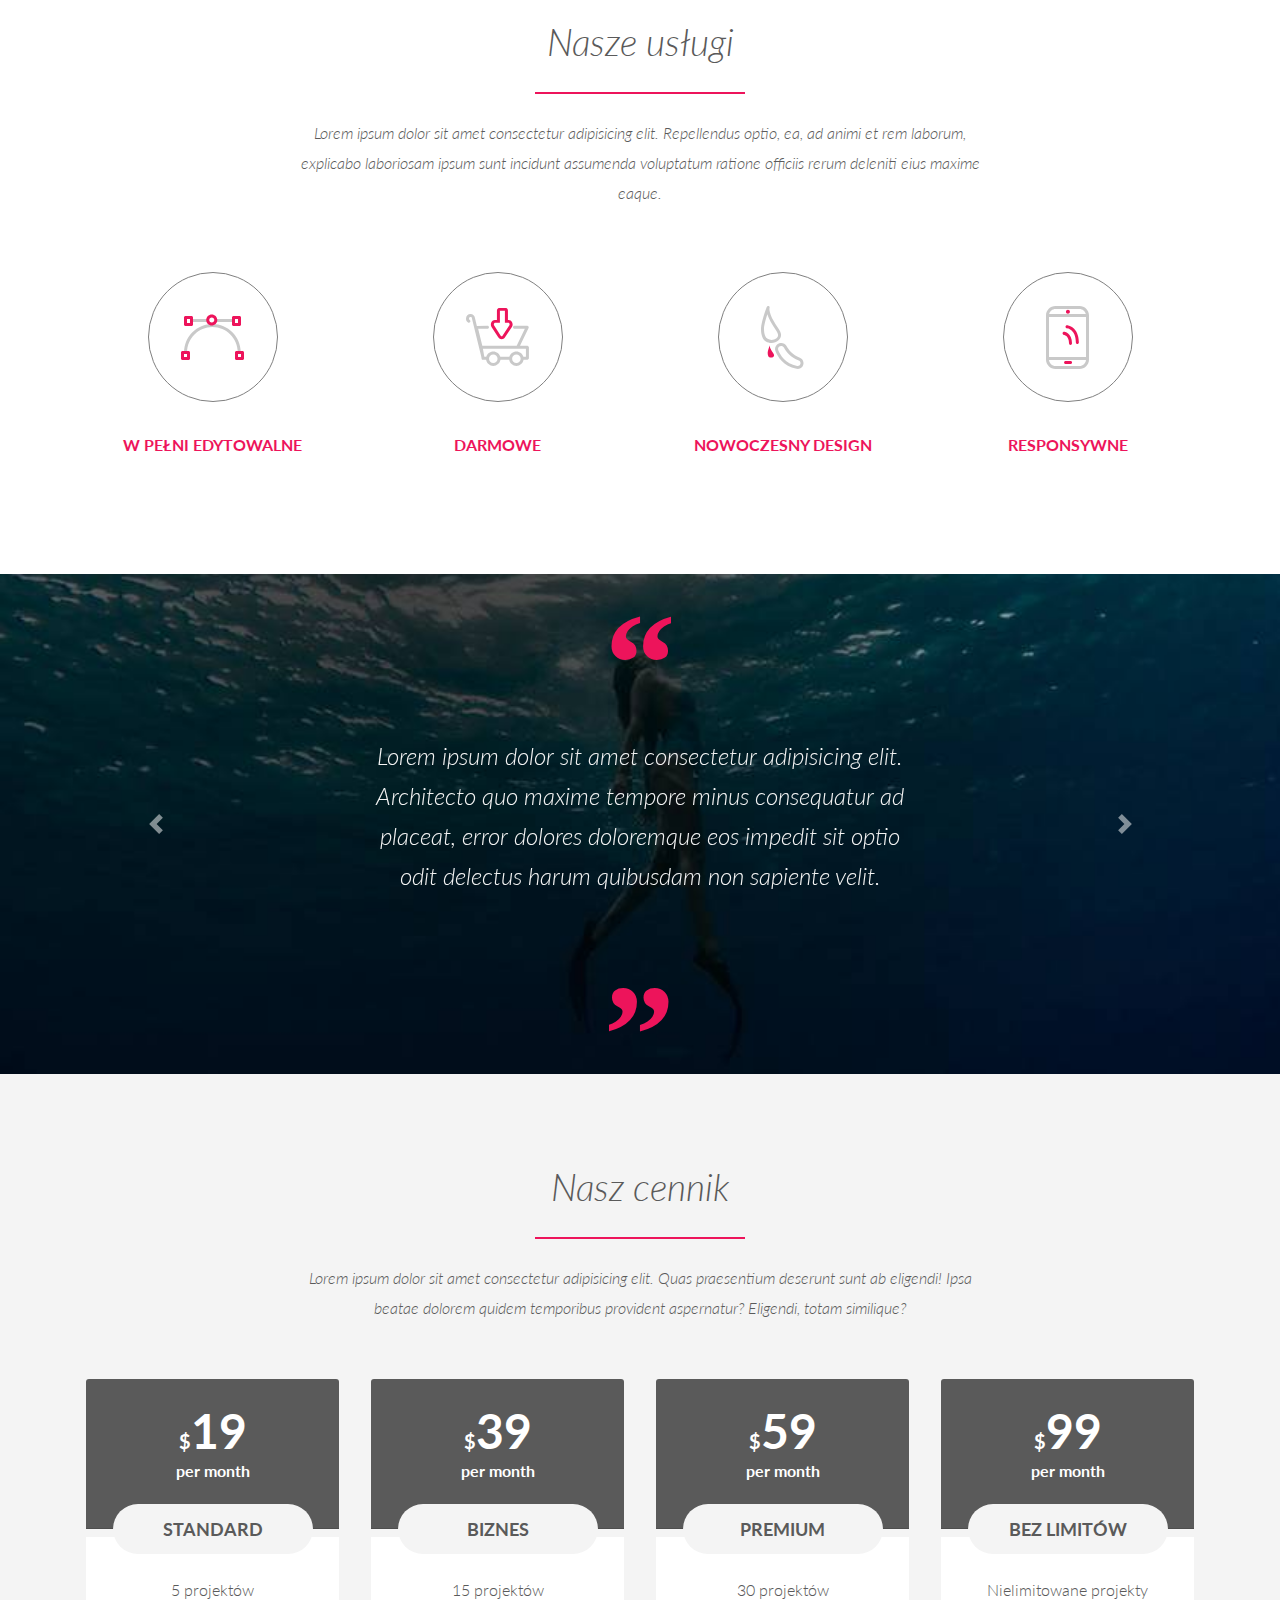
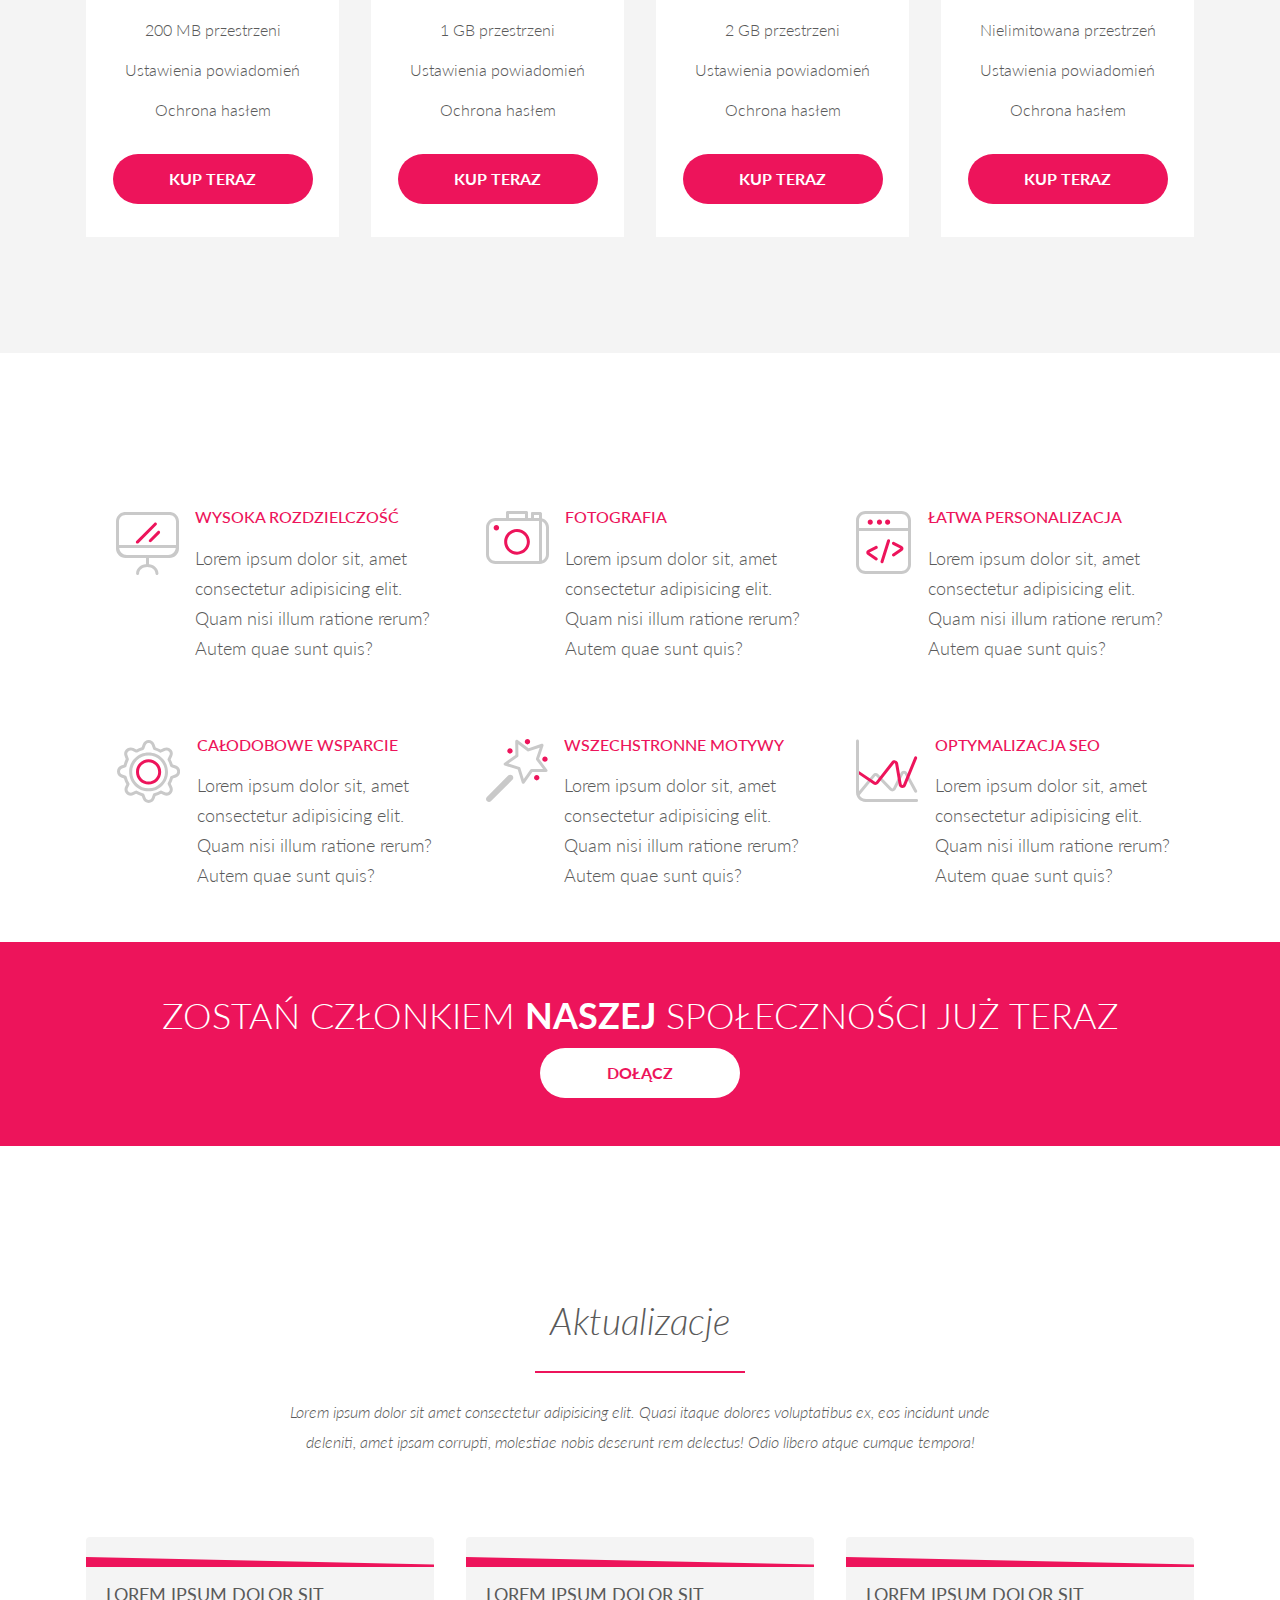
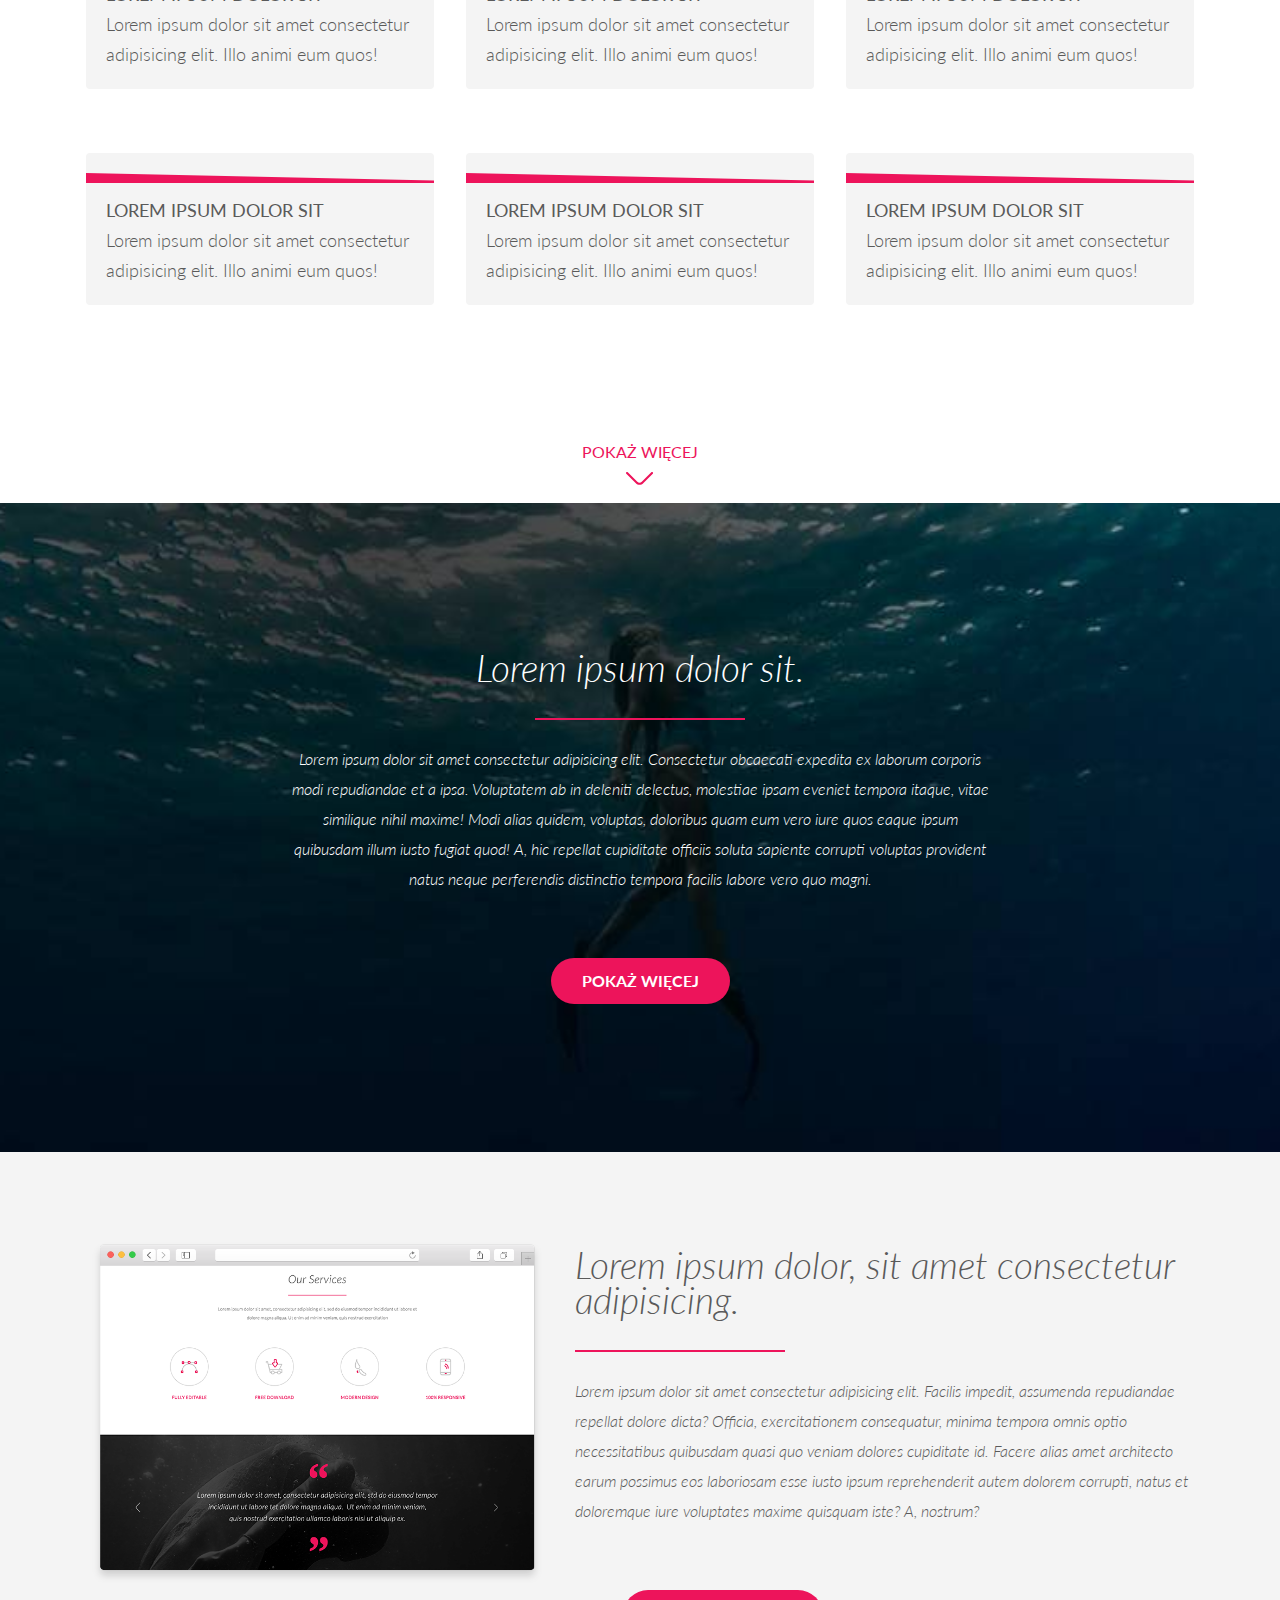
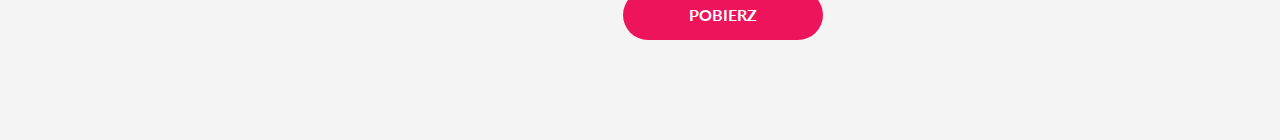
==== commit 2849ce22: "delete placeholder div" ====
--- a/Mache/index.html
+++ b/Mache/index.html
@@ -505,7 +505,7 @@
       </p>
       <a class="btn show-more-btn font-weight-bold text-uppercase m-md-5" href="https://symu.co/freebies/templates-4/mache-psd-template/">Pokaż więcej</a>
    </section>
-   <section class="download  bg-lgrey">
+   <section class="download  bg-lgrey pb-5">
       <div class="container d-md-flex flex-grow-0 p-md-1 p-3  pt-lg-5">
 
          <div class="container text-section d-flex flex-column align-items-start font-weight-light order-1">
@@ -528,15 +528,9 @@
          </div>
       </div>
    </section>
-   <div style="height: 100vh; background-color: #ccc;"></div>
-
-
-
-
-
-   <!--  -->
-   <!--  -->
-   <!--  -->
+
+
+
    <!--  -->
    <!--  -->
 
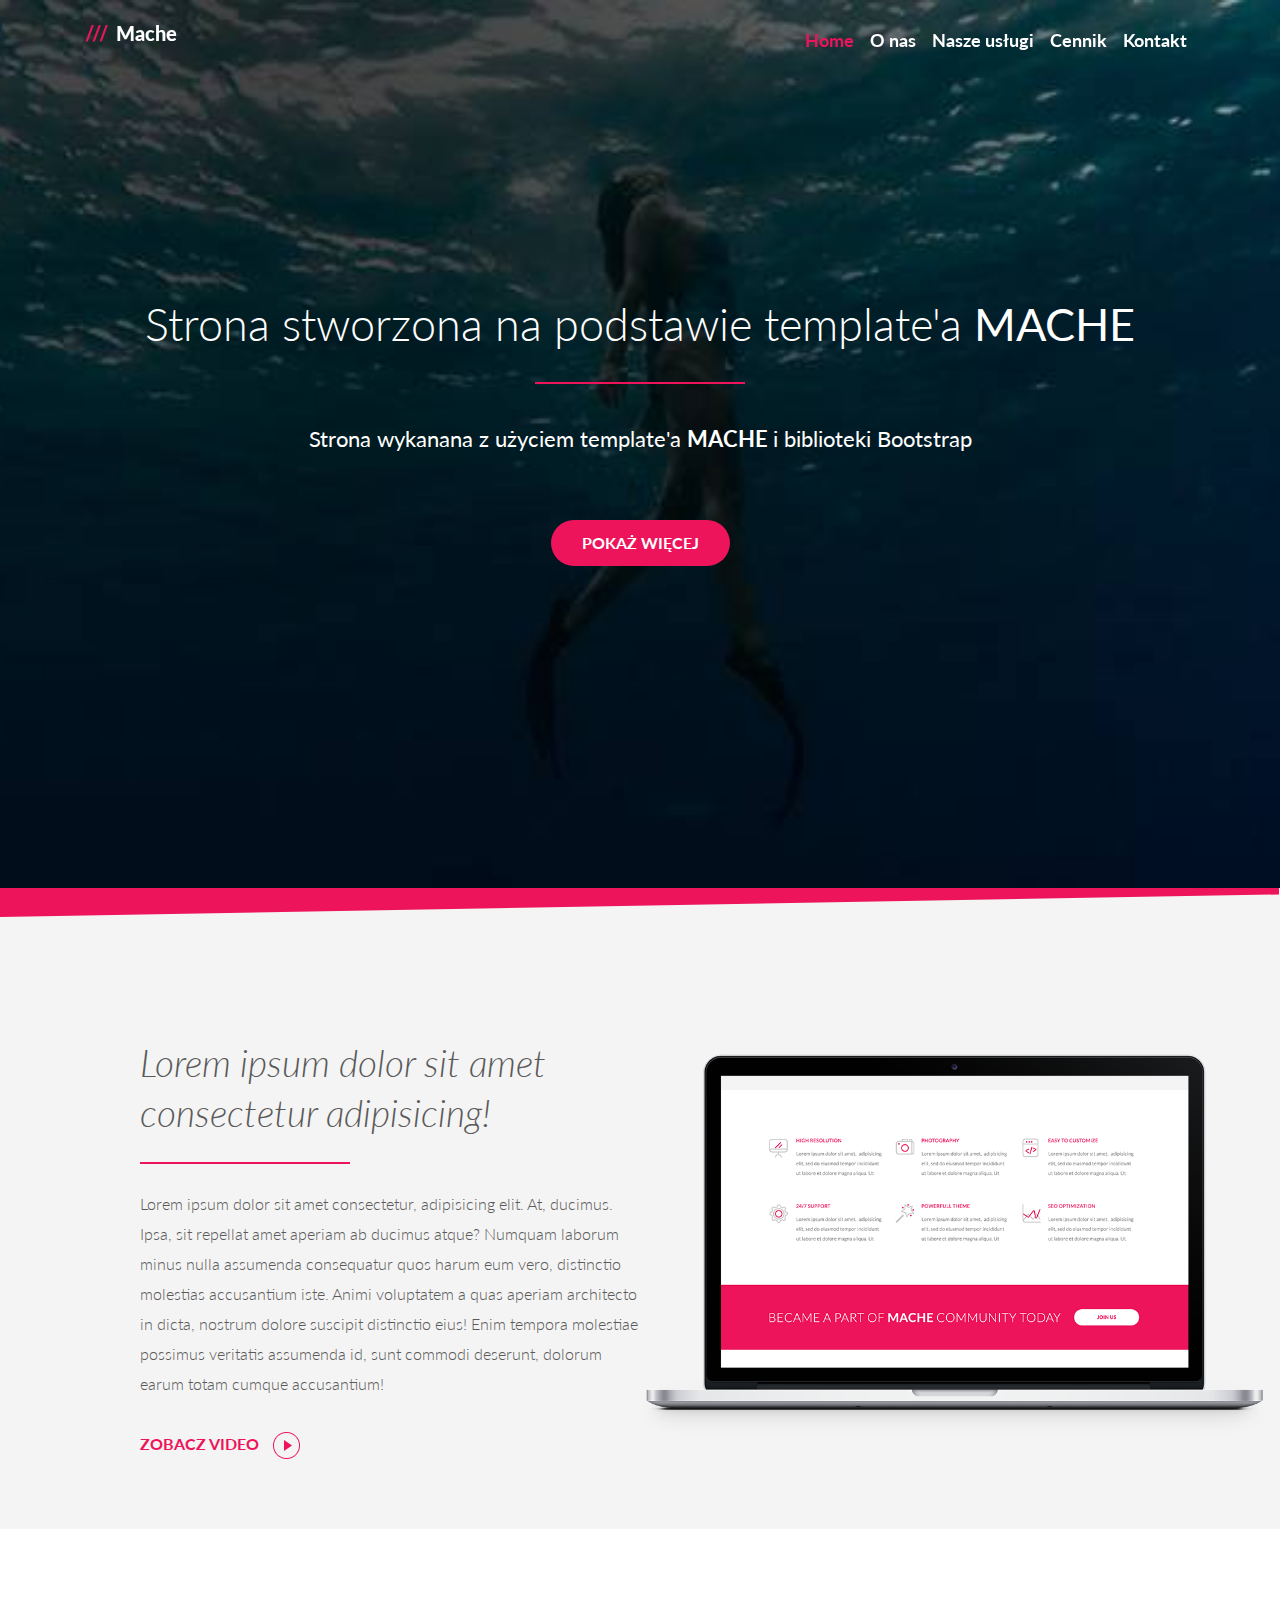
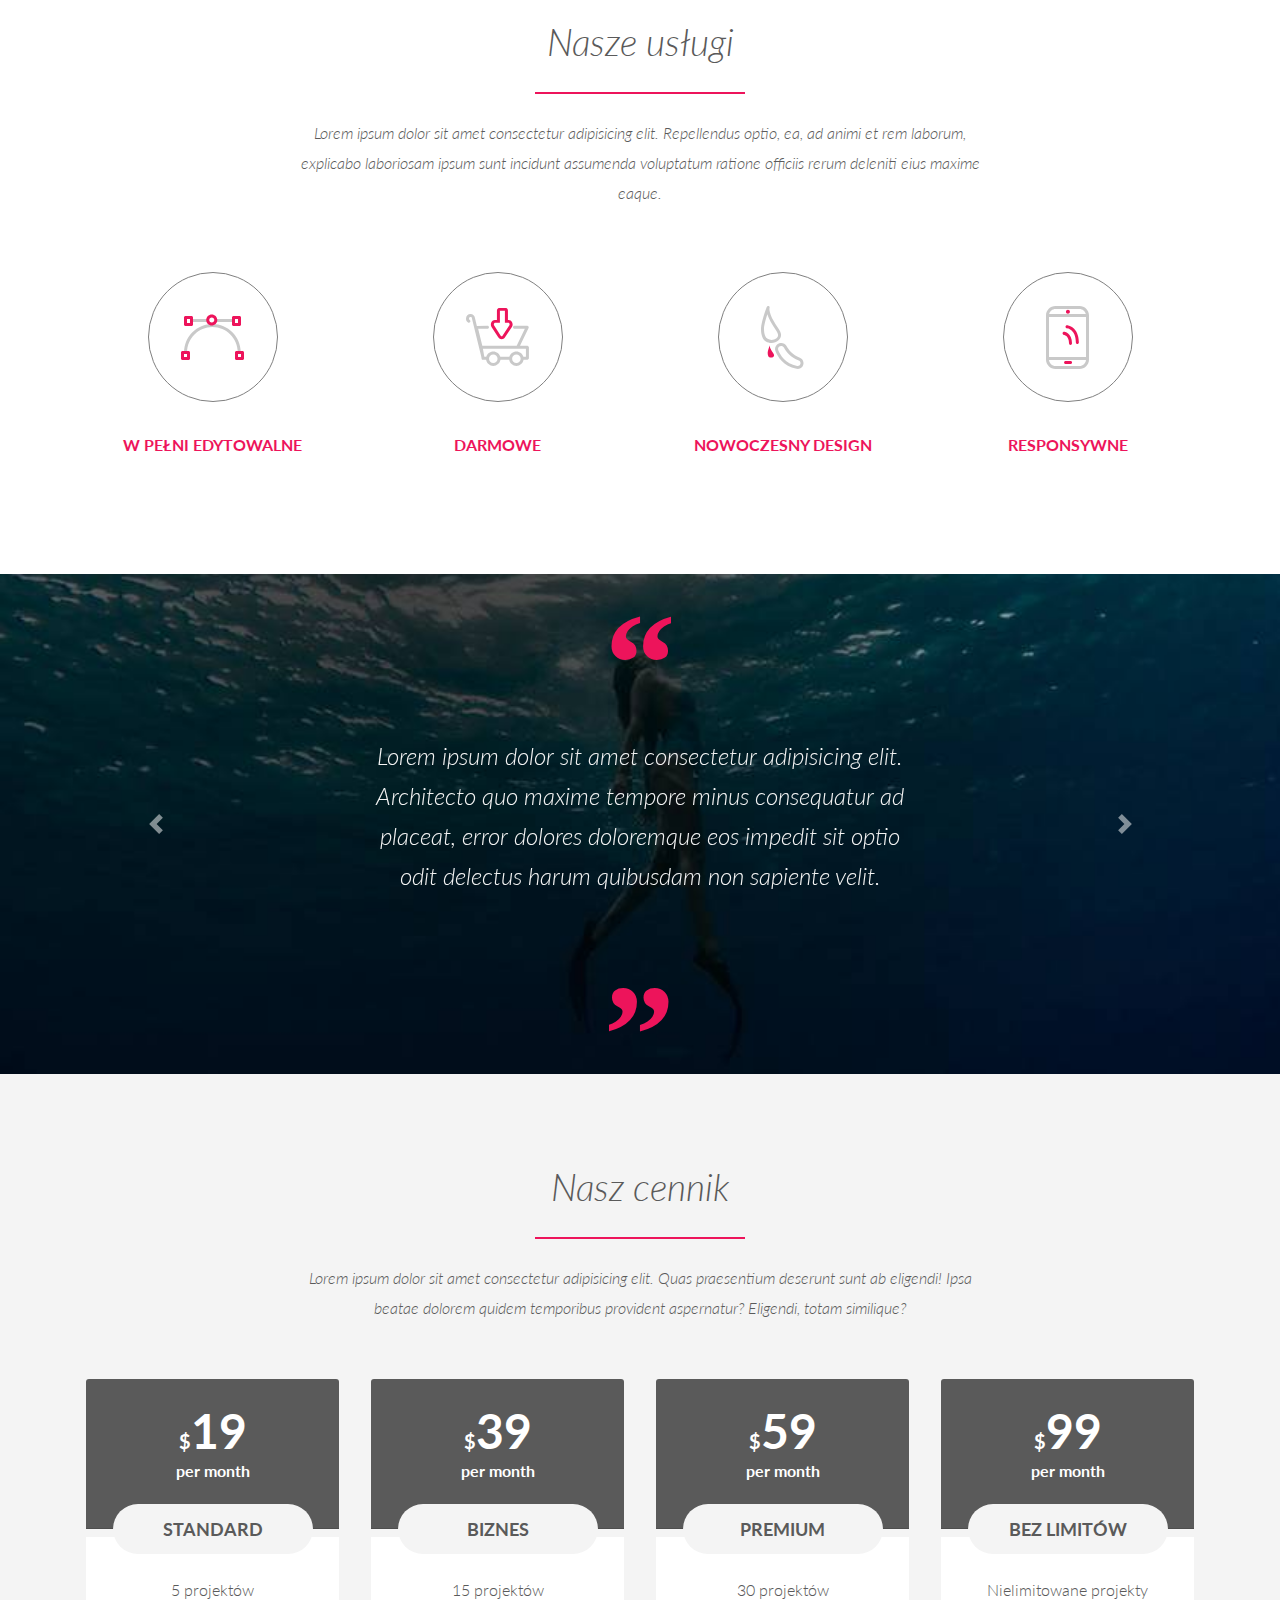
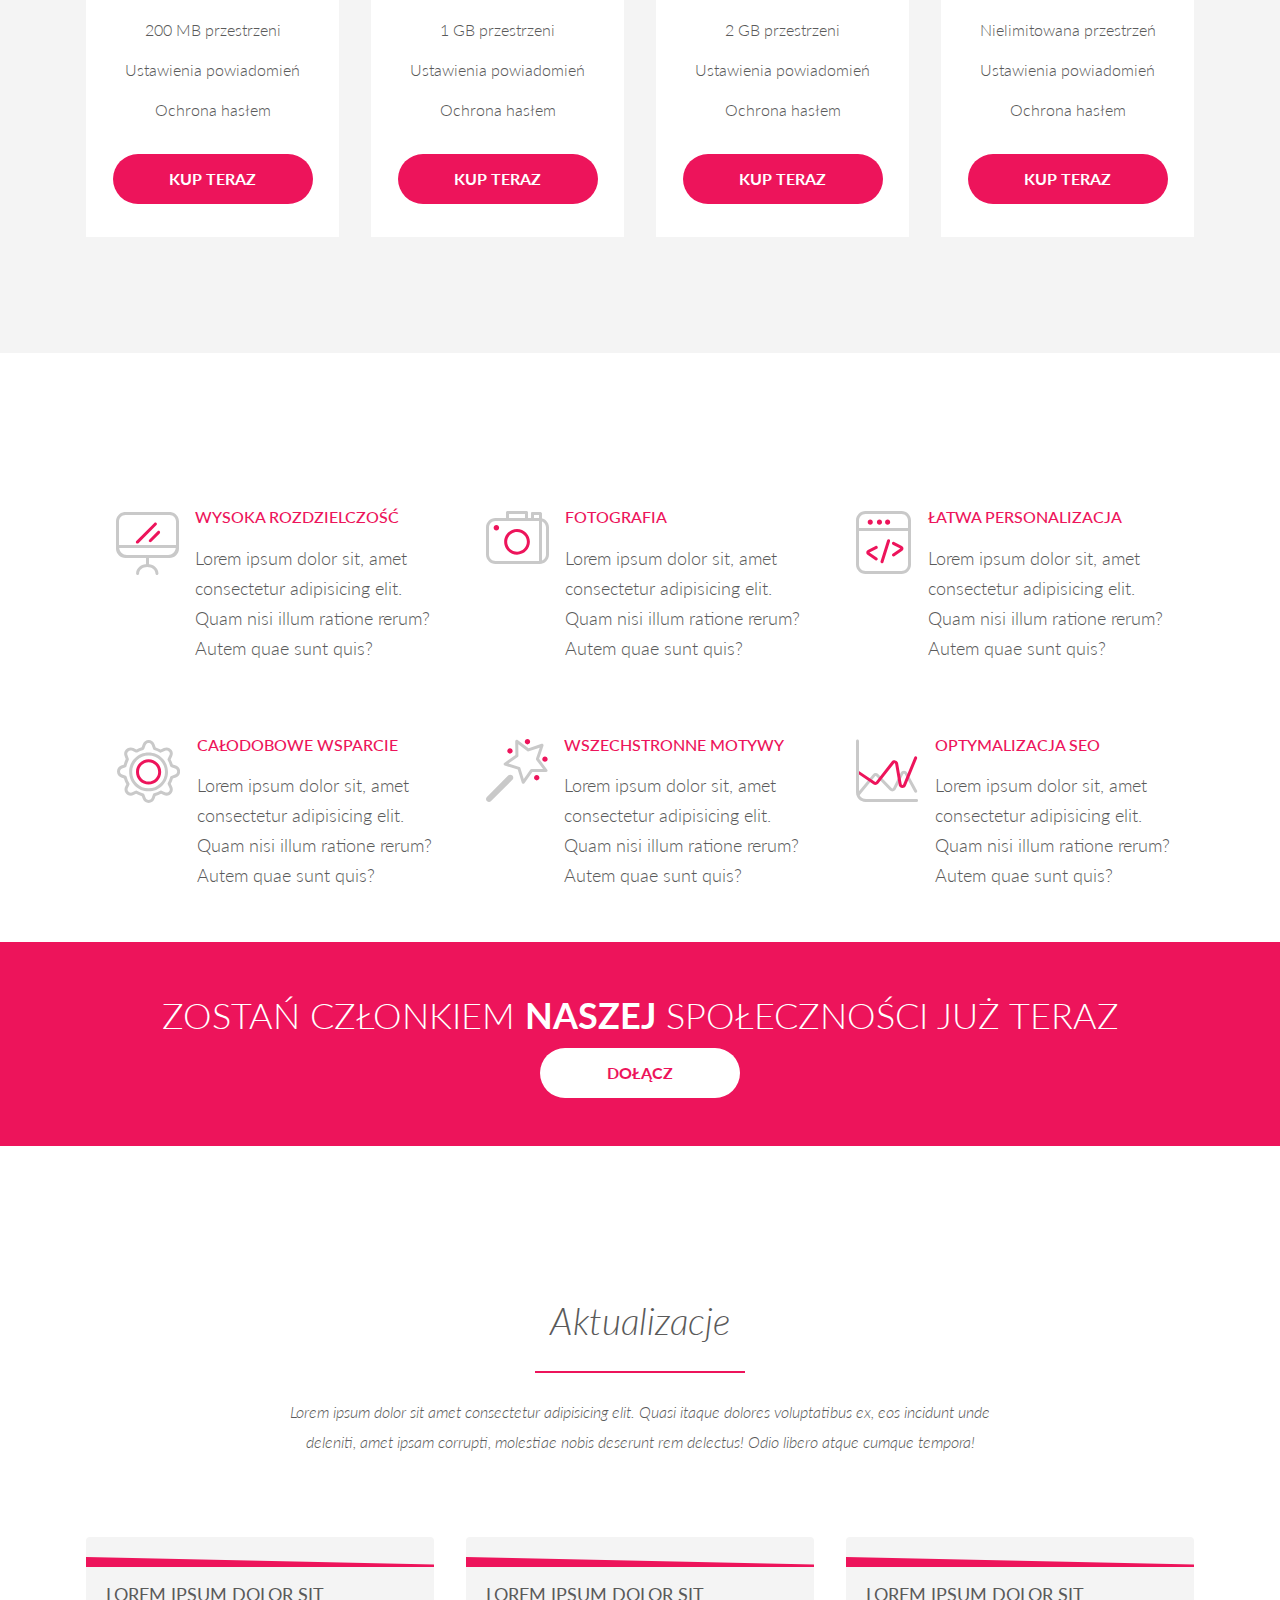
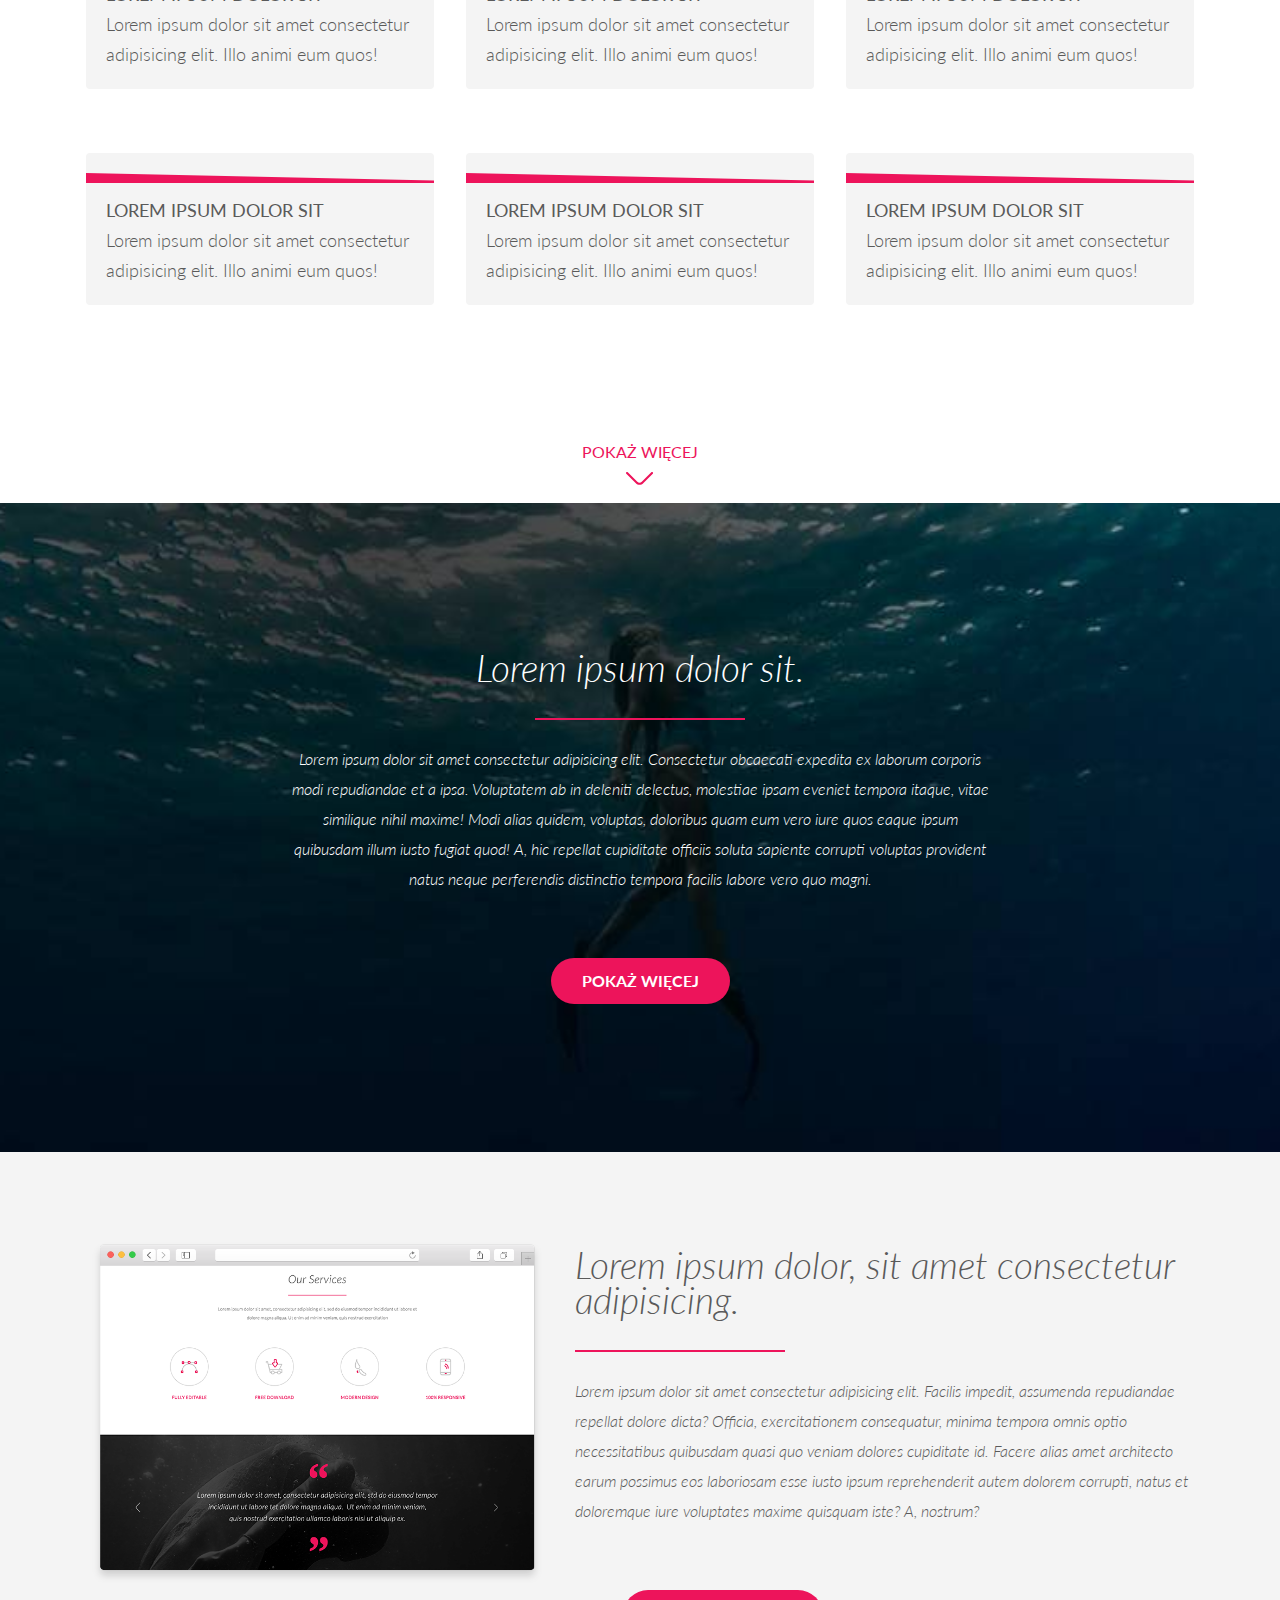
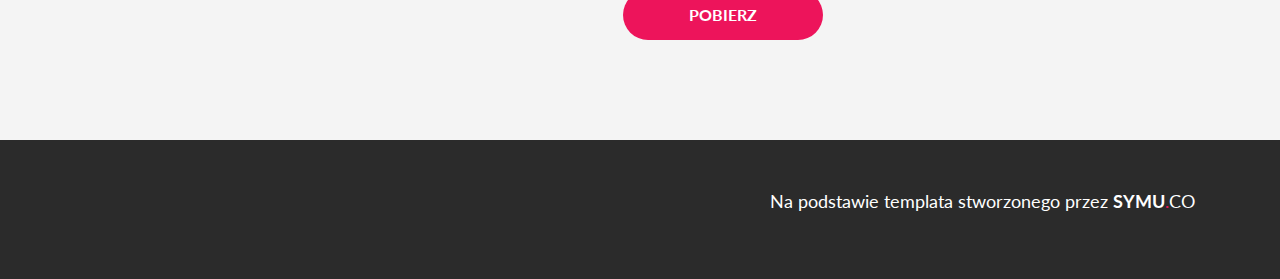
==== commit 35b30346: "add footer" ====
--- a/Mache/index.html
+++ b/Mache/index.html
@@ -529,6 +529,14 @@
       </div>
    </section>
 
+   <footer class="footer p-5">
+      <div class="container text-right">
+         <p class="text-white">Na podstawie templata stworzonego przez
+            <a href="symu.co" class="text-white"> <span class="font-weight-bold">SYMU</span><span class="text-pink">.</span>CO</p></a>
+      </div>
+      <p></p>
+   </footer>
+
 
 
    <!--  -->
--- a/Mache/style.css
+++ b/Mache/style.css
@@ -638,4 +638,12 @@
 }
 
 
-/* download end */+/* download end */
+
+/* footer */
+.footer {
+   background-color: #2b2b2b;
+
+}
+
+/* footer end */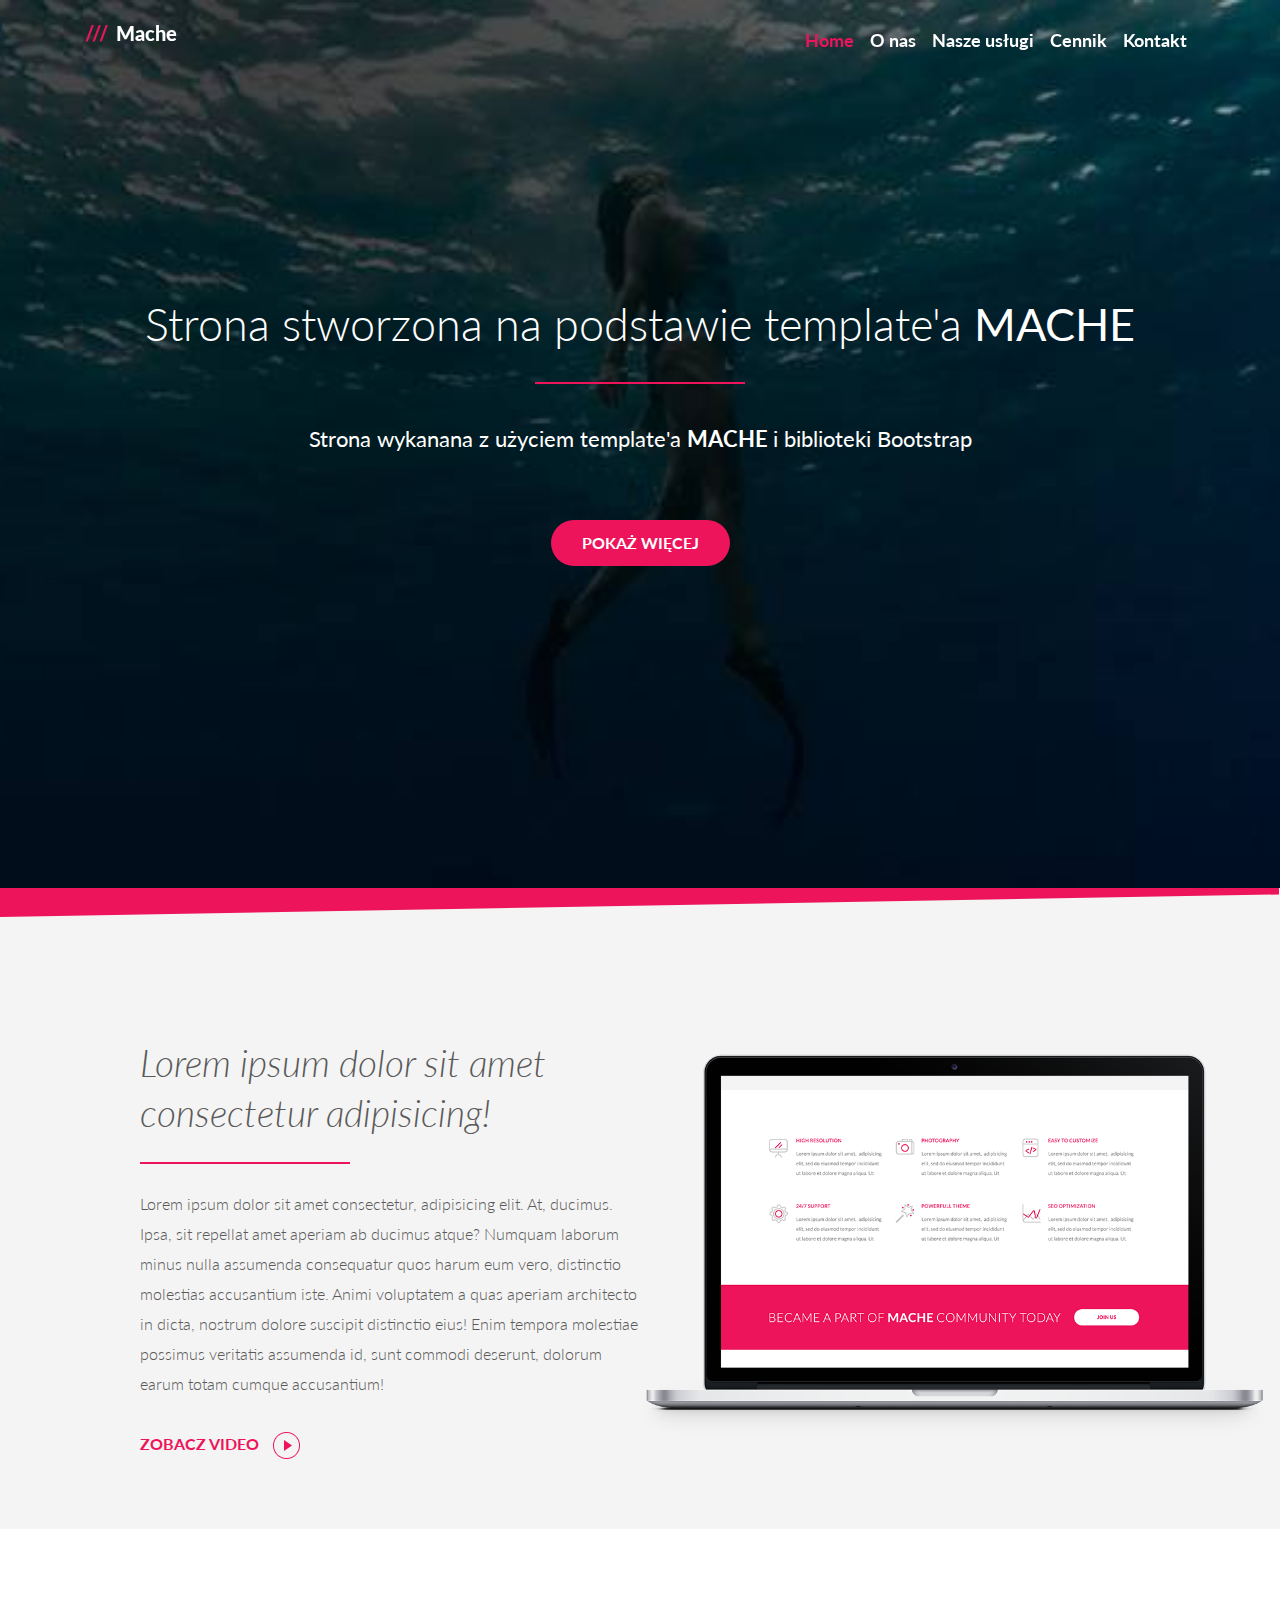
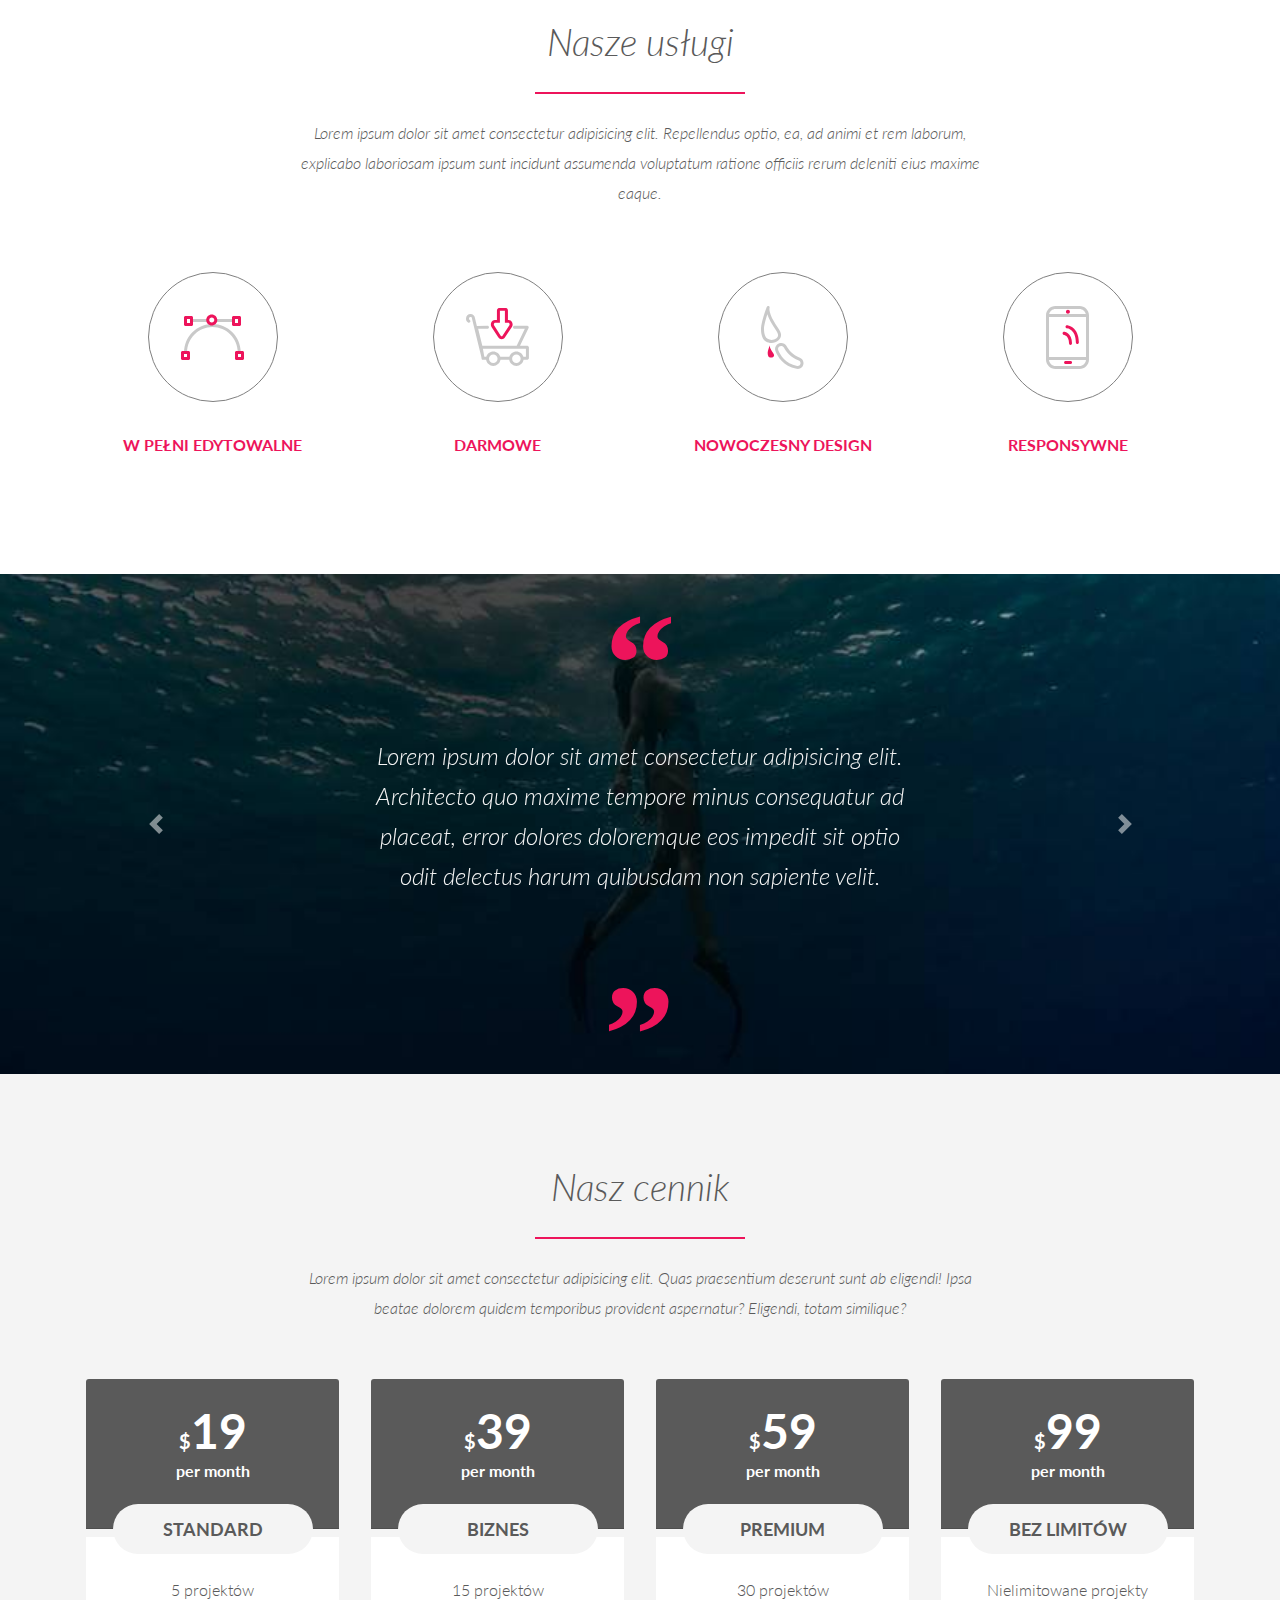
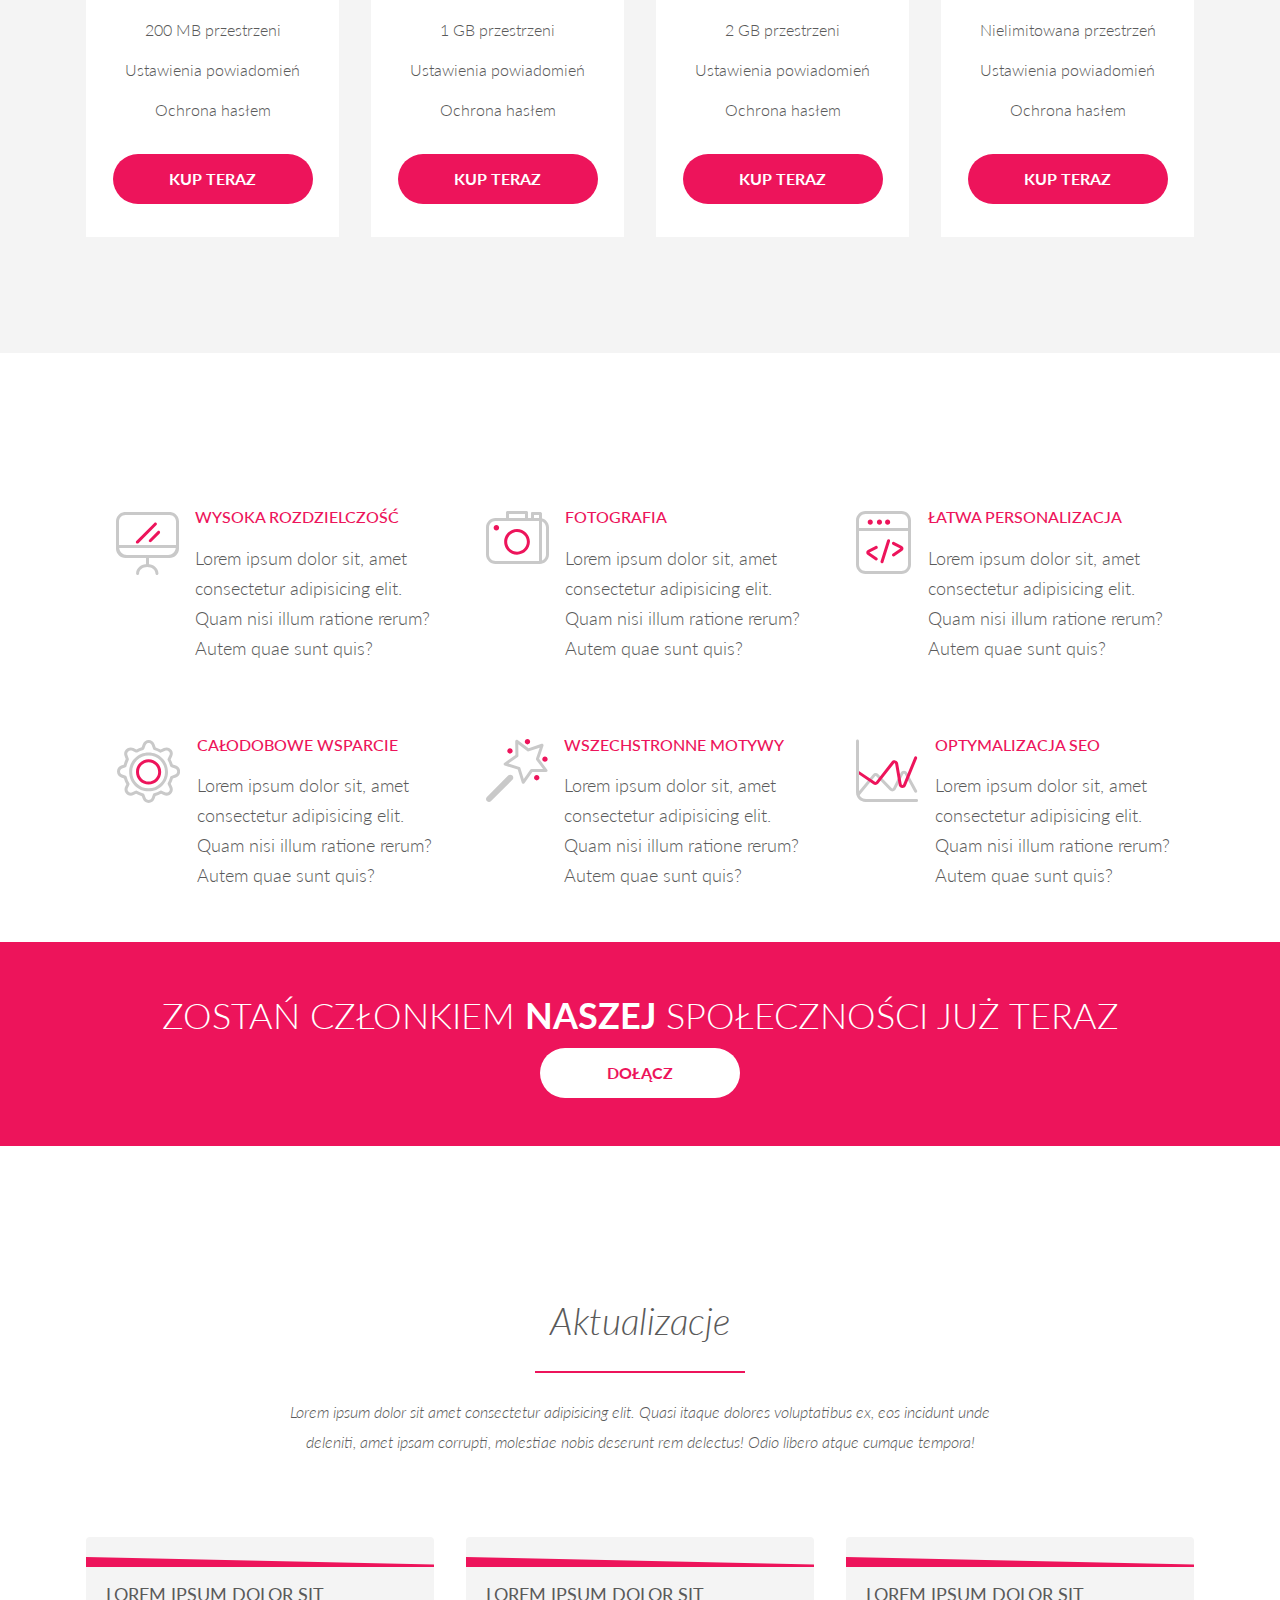
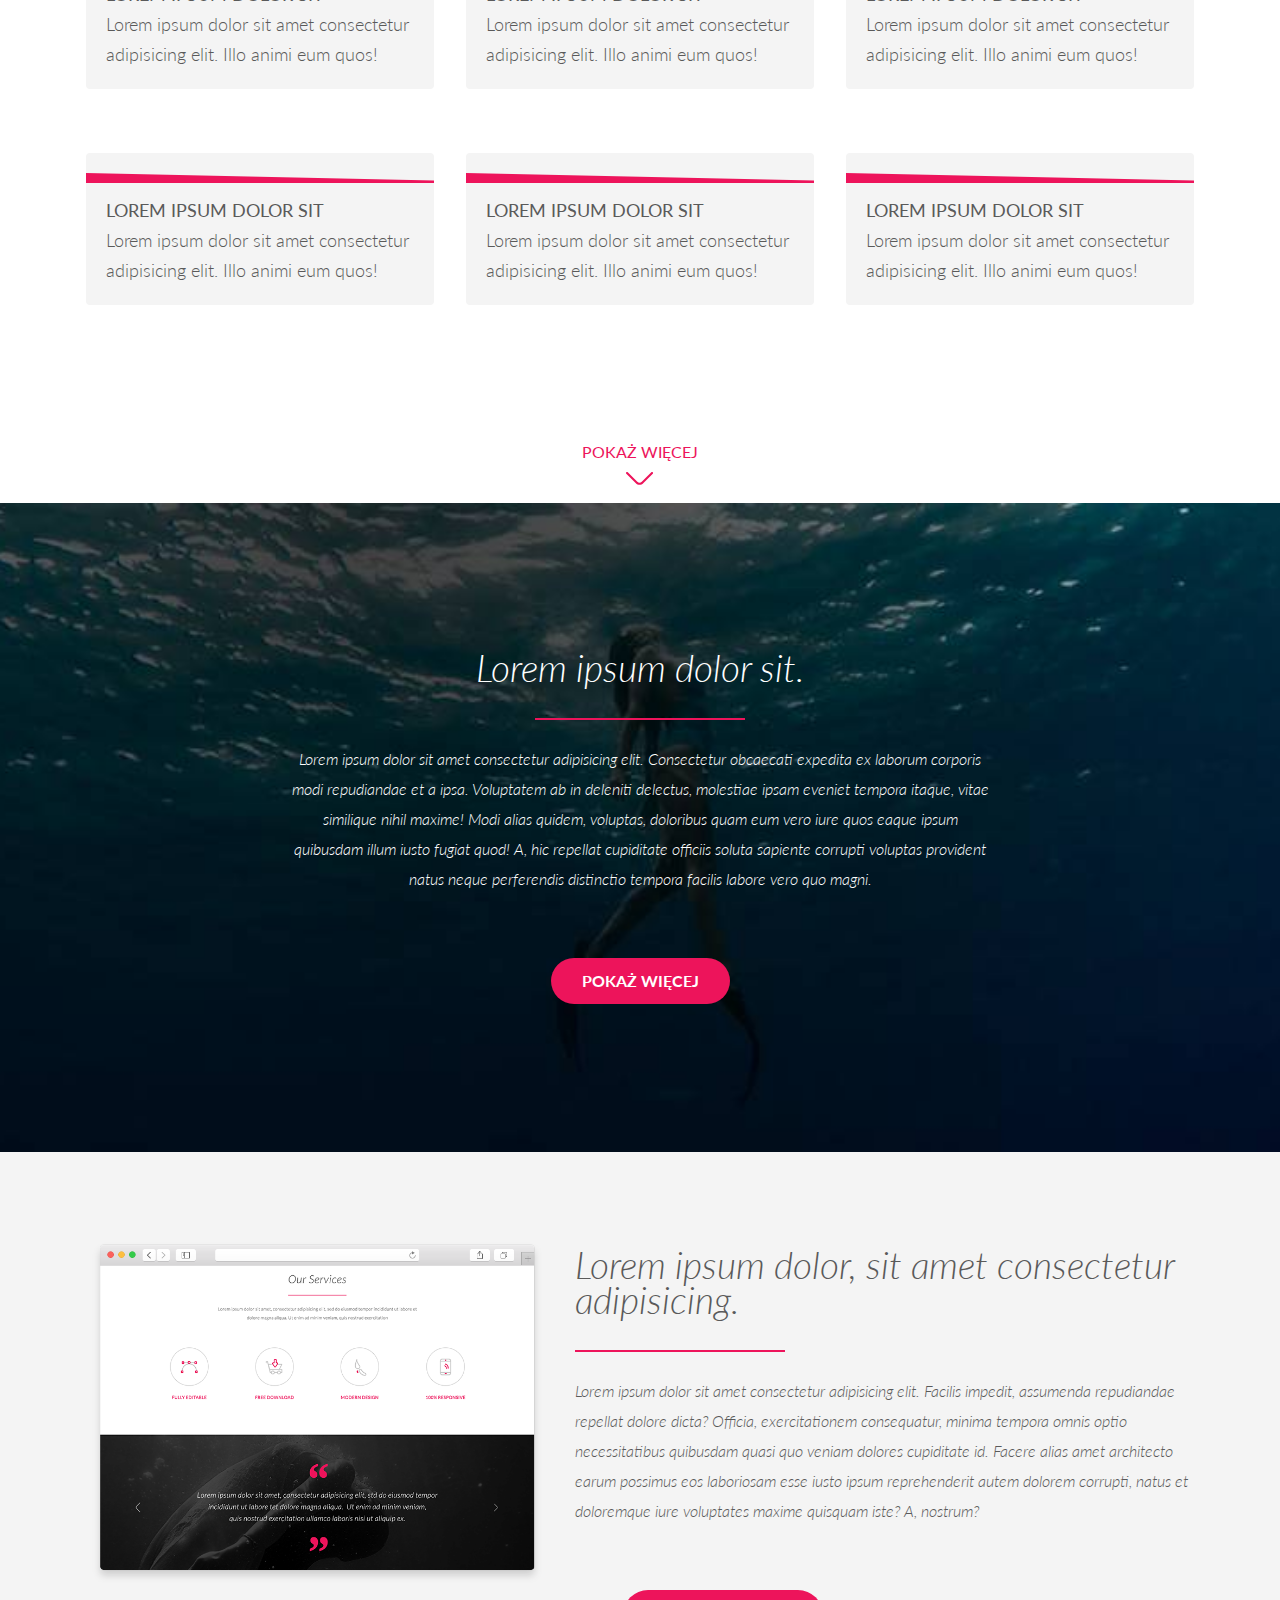
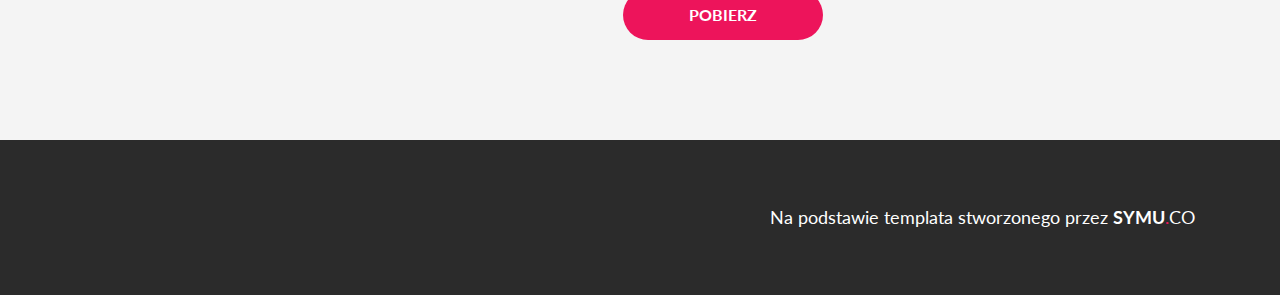
==== commit 9751c0f1: "fix link adress" ====
--- a/Mache/index.html
+++ b/Mache/index.html
@@ -531,8 +531,8 @@
 
    <footer class="footer p-5">
       <div class="container text-right">
-         <p class="text-white">Na podstawie templata stworzonego przez
-            <a href="symu.co" class="text-white"> <span class="font-weight-bold">SYMU</span><span class="text-pink">.</span>CO</p></a>
+         <p class="text-white my-3">Na podstawie templata stworzonego przez
+            <a href="https://symu.co/" class="text-white "> <span class="font-weight-bold">SYMU</span><span class="text-pink">.</span>CO</p></a>
       </div>
       <p></p>
    </footer>
--- a/Mache/style.css
+++ b/Mache/style.css
@@ -7,9 +7,7 @@
    --dark: #2a2a2a;
 }
 
-
 html {
-
    scroll-behavior: smooth;
 }
 
@@ -60,7 +58,7 @@
 }
 
 .navbar .navbar-brand span {
-   letter-spacing: 3px
+   letter-spacing: 3px;
 }
 
 .navbar .navbar-toggler-icon {
@@ -87,7 +85,6 @@
 }
 
 .mask {
-
    position: fixed;
    z-index: -1;
    top: 0;
@@ -98,11 +95,9 @@
    visibility: visible;
    background-color: rgba(42, 42, 42, 0.5);
    transition: opacity 0.4s;
-
-}
-
-
-.collapsed~.mask {
+}
+
+.collapsed ~ .mask {
    opacity: 0;
    visibility: hidden;
 }
@@ -120,19 +115,16 @@
    .navbar .navbar-brand {
       margin-top: -6px;
       align-self: flex-start;
-
    }
 
    .mask {
       display: none;
    }
-
 }
 
 /* nav end */
 /* header */
 header.header {
-
    background: center/cover url(static/hederimg.jpg);
    position: relative;
    z-index: 1;
@@ -150,7 +142,6 @@
    font-size: 2em;
 }
 
-
 .show-more-btn {
    background-color: var(--pink);
    color: var(--white);
@@ -184,12 +175,9 @@
    .header hr {
       margin: 30px 0;
    }
-
-}
-
+}
 
 @media (min-width: 992px) {
-
    .header {
       padding-top: 250px !important;
       padding-bottom: 250px !important;
@@ -199,7 +187,6 @@
    .header-divider {
       height: 30px;
    }
-
 }
 
 @media (min-width: 1200px) {
@@ -210,13 +197,10 @@
    .header h1 {
       max-width: none;
    }
-
-
 }
 
 @media (min-height: 1200px) {
    header.header {
-
       min-height: 0;
       /* height: 60vh; */
       /* max-height: 900px; */
@@ -234,9 +218,8 @@
 
 .about h2 {
    font-size: 1.5rem;
-   line-height: 35px
-}
-
+   line-height: 35px;
+}
 
 .about .play {
    margin-left: 10px;
@@ -246,7 +229,6 @@
    width: 100%;
    max-width: 950px;
 }
-
 
 @media (min-width: 768px) {
    .about {
@@ -257,11 +239,9 @@
 
    .about-wrapper {
       width: 50%;
-
    }
 
    .about-text {
-
       width: 300px;
       margin-left: auto;
    }
@@ -271,7 +251,6 @@
       line-height: 50px;
    }
 
-
    .about .mac {
       width: 50%;
    }
@@ -296,7 +275,7 @@
    .about {
       padding-top: 150px;
 
-      max-height: 680px
+      max-height: 680px;
    }
 
    .about-text {
@@ -304,21 +283,18 @@
    }
 }
 
-
 /* about end */
-
 
 /* text-section */
 
 .text-section {
    color: #5a5a5a;
    line-height: 30px;
-
 }
 
 .text-section h2 {
    font-size: 1.5rem;
-   line-height: 35px
+   line-height: 35px;
 }
 
 .text-section p {
@@ -327,7 +303,6 @@
 }
 
 @media (min-width: 768px) {
-
    .text-section h2 {
       font-size: 2.3rem;
    }
@@ -335,13 +310,11 @@
 
 /* text-section end */
 
-
 /* services */
 
 .services h3 {
    font-size: 1rem;
 }
-
 
 .services-item {
    height: 190px;
@@ -354,8 +327,6 @@
    border-radius: 50%;
 }
 
-
-
 /* services end */
 
 /* quotes */
@@ -378,7 +349,7 @@
 
 .quotes .carousel-control-next,
 .quotes .carousel-control-prev {
-   transform: translateY(130px)
+   transform: translateY(130px);
 }
 
 .quotes .carousel-control-next-icon,
@@ -387,11 +358,10 @@
 }
 
 .quote-mark:last-of-type {
-   transform: rotate(180deg)
+   transform: rotate(180deg);
 }
 
 @media (min-width: 576px) {
-
    .quotes .carousel-control-next,
    .quotes .carousel-control-prev {
       transform: none;
@@ -399,20 +369,17 @@
 }
 
 @media (min-width: 768px) {
-
    .quotes {
       font-size: 1.2rem;
-      line-height: 40px
+      line-height: 40px;
    }
 
    .quote p {
       max-width: 600px;
    }
-
 }
 
 @media (min-width: 992px) {
-
    .quotes {
       font-size: 1.5rem;
    }
@@ -423,14 +390,12 @@
 /* prices */
 .prices {
    background-color: var(--lgrey);
-
 }
 
 .prices .card {
    max-width: 400px;
    margin-left: auto;
    margin-right: auto;
-
 }
 
 /* cards */
@@ -458,7 +423,6 @@
    height: 50px;
    width: 200px;
    border-radius: 25px;
-
 }
 
 .prices-plan {
@@ -478,19 +442,15 @@
 }
 
 .btn-buy {
-
    color: var(--white);
 }
 
 .btn-buy:hover {
    background-color: #5a5a5a;
    color: #fff;
-
 }
 
 /* prices end */
-
-
 
 /* features */
 
@@ -500,7 +460,6 @@
 
 .features h3 {
    font-size: 1rem;
-
 }
 
 .features p {
@@ -509,15 +468,12 @@
 }
 
 @media (min-width: 992px) {
-
    .features {
-
-      padding-top: 110px
+      padding-top: 110px;
    }
 }
 
 /* features end */
-
 
 /* join us */
 
@@ -526,9 +482,7 @@
    line-height: 35px;
 }
 
-
 .btn-join-us {
-
    color: var(--pink);
    background-color: #fff;
    height: 50px;
@@ -539,11 +493,9 @@
 .btn-join-us:hover {
    background-color: #5a5a5a;
    color: #fff;
-
-}
-
-@media (min-width: 768px) {
-
+}
+
+@media (min-width: 768px) {
    .join-us h2 {
       font-size: 2.25rem;
 
@@ -552,7 +504,6 @@
 }
 
 /* features end */
-
 
 /* updates */
 
@@ -563,7 +514,7 @@
 }
 
 img.grayscale {
-   filter: grayscale()
+   filter: grayscale();
 }
 
 .update-hover {
@@ -589,22 +540,22 @@
    height: 10px;
    position: absolute;
    bottom: 0;
+   left: 0;
+
    transform: rotateX(180deg);
 }
 
 .btn-updates img {
-   transform: rotate(90deg)
+   transform: rotate(90deg);
 }
 
 @media (min-width: 992px) {
-
    .updates {
       padding-top: 110px !important;
    }
 }
 
 /* updates end */
-
 
 /* add-info */
 .add-info {
@@ -613,7 +564,6 @@
 }
 
 @media (min-width: 992px) {
-
    .add-info {
       padding-top: 100px !important;
       padding-bottom: 100px !important;
@@ -637,13 +587,11 @@
    color: #fff;
 }
 
-
 /* download end */
 
 /* footer */
 .footer {
    background-color: #2b2b2b;
-
-}
-
-/* footer end */+}
+
+/* footer end */
